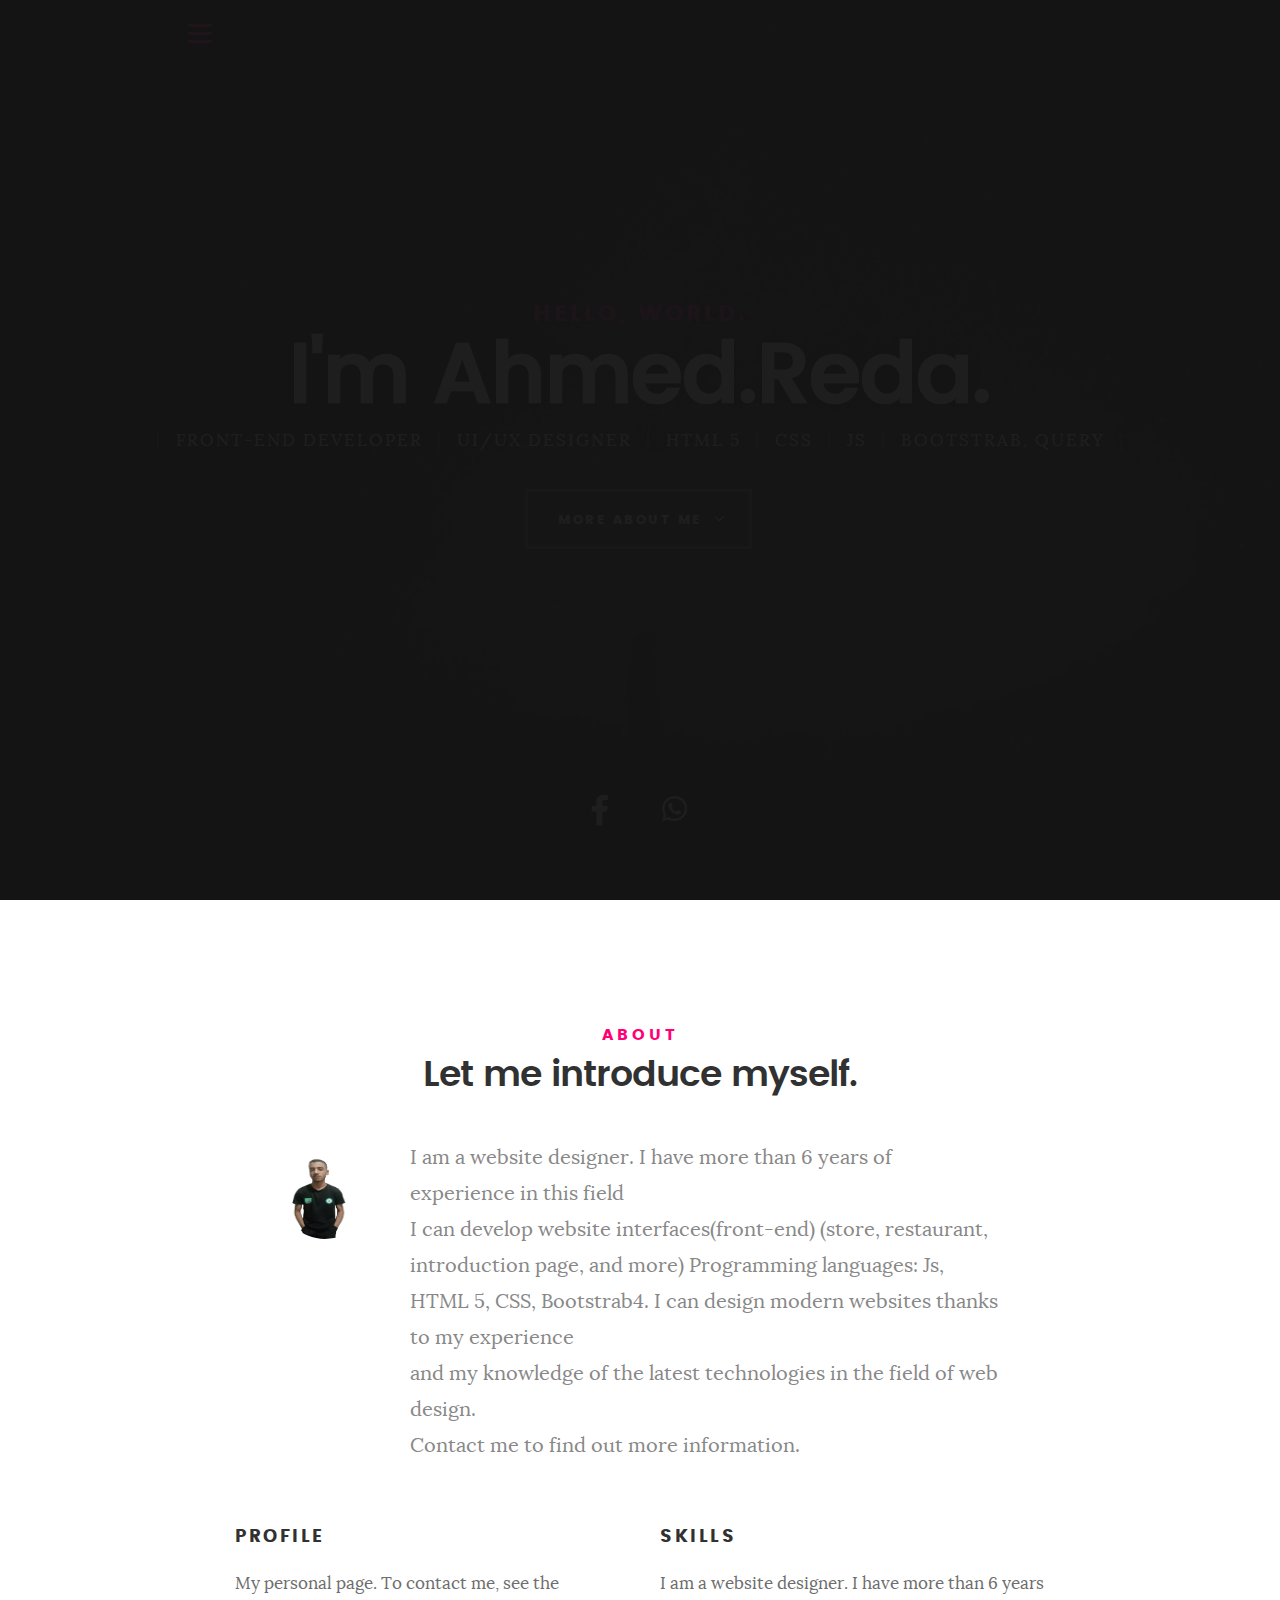
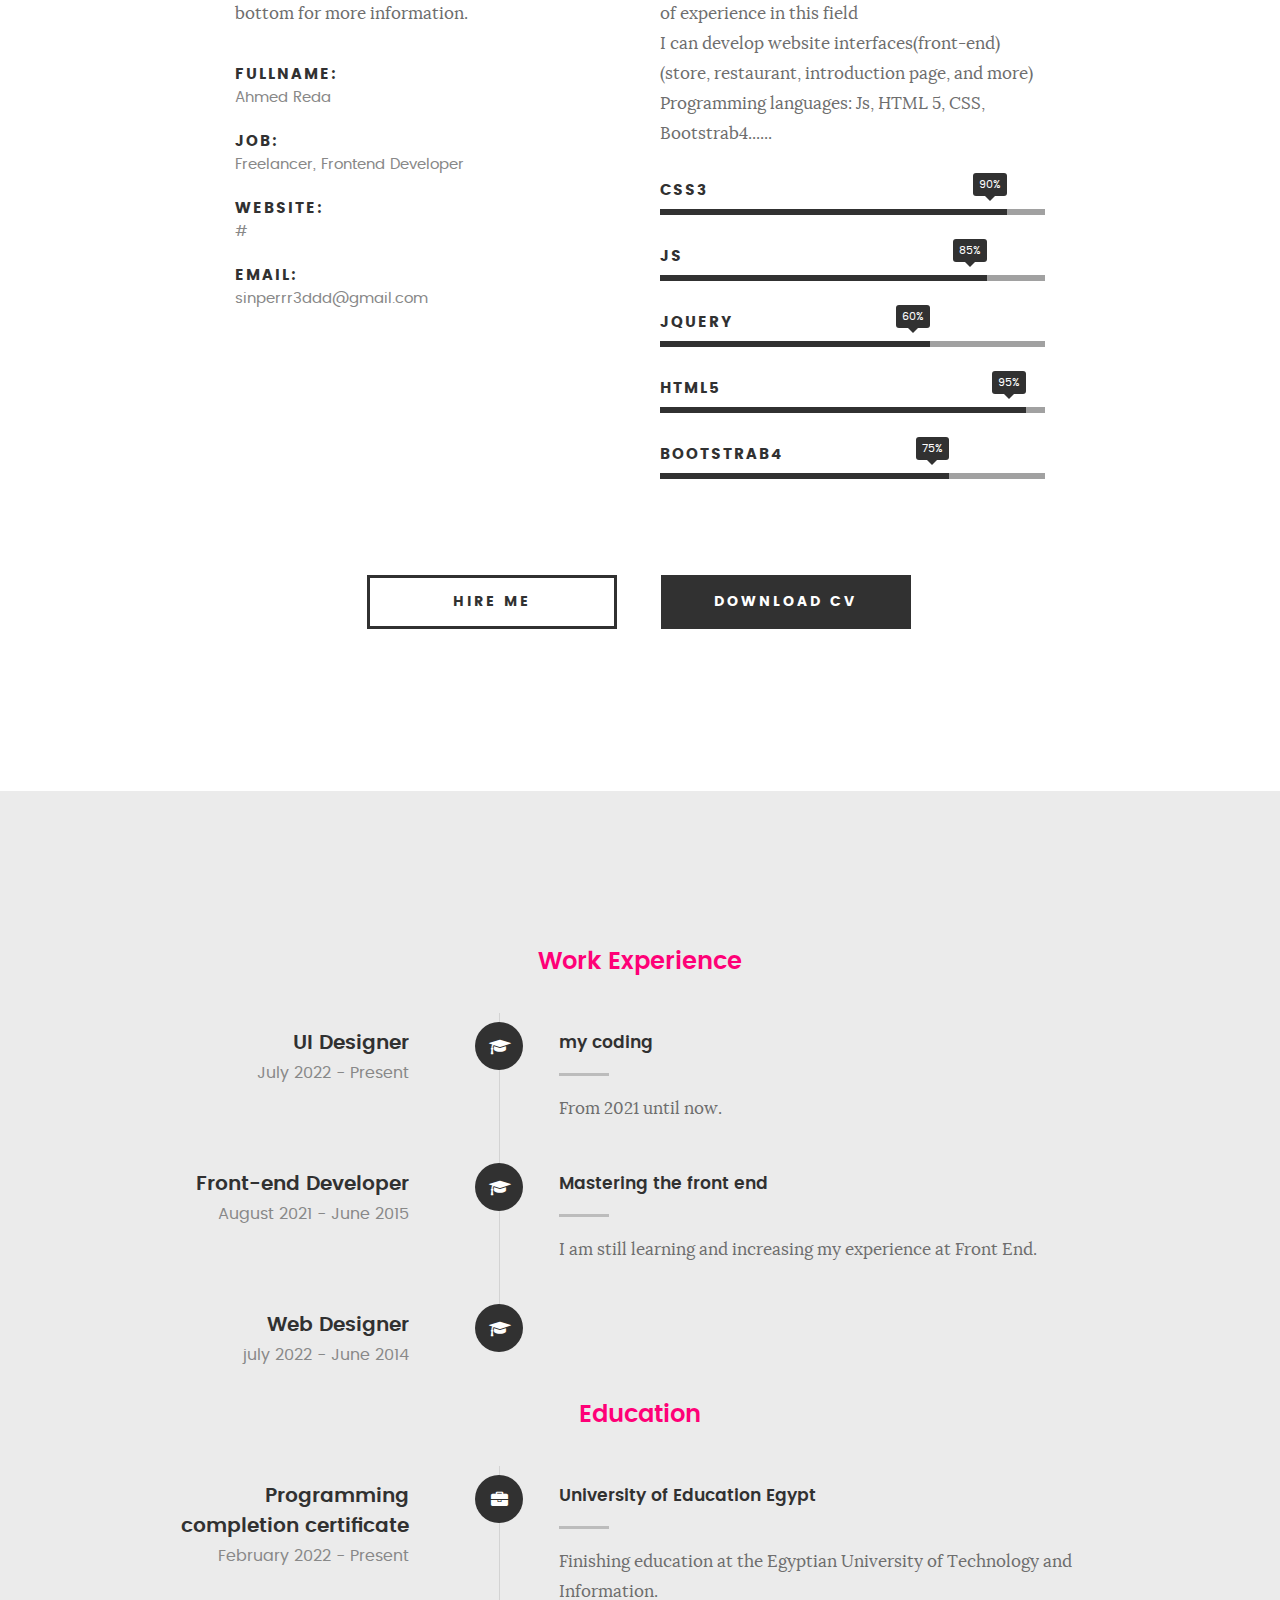
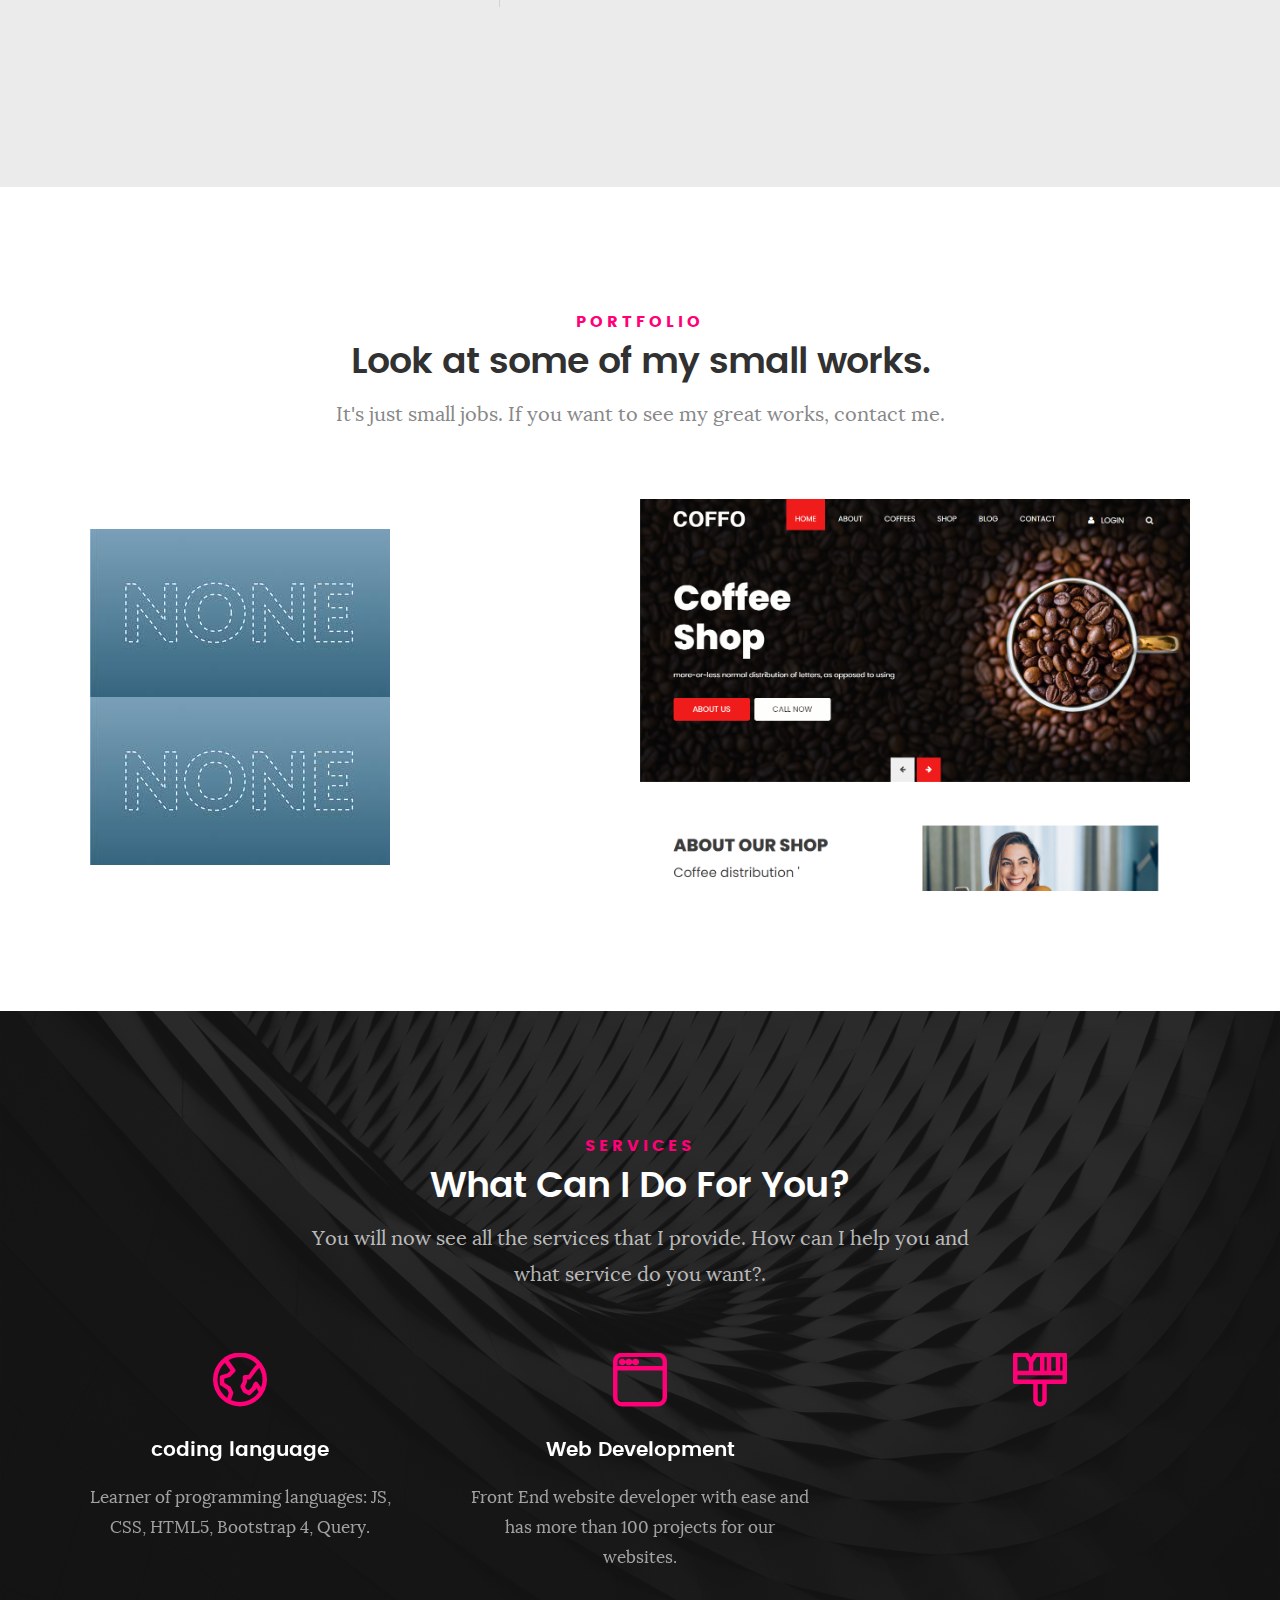
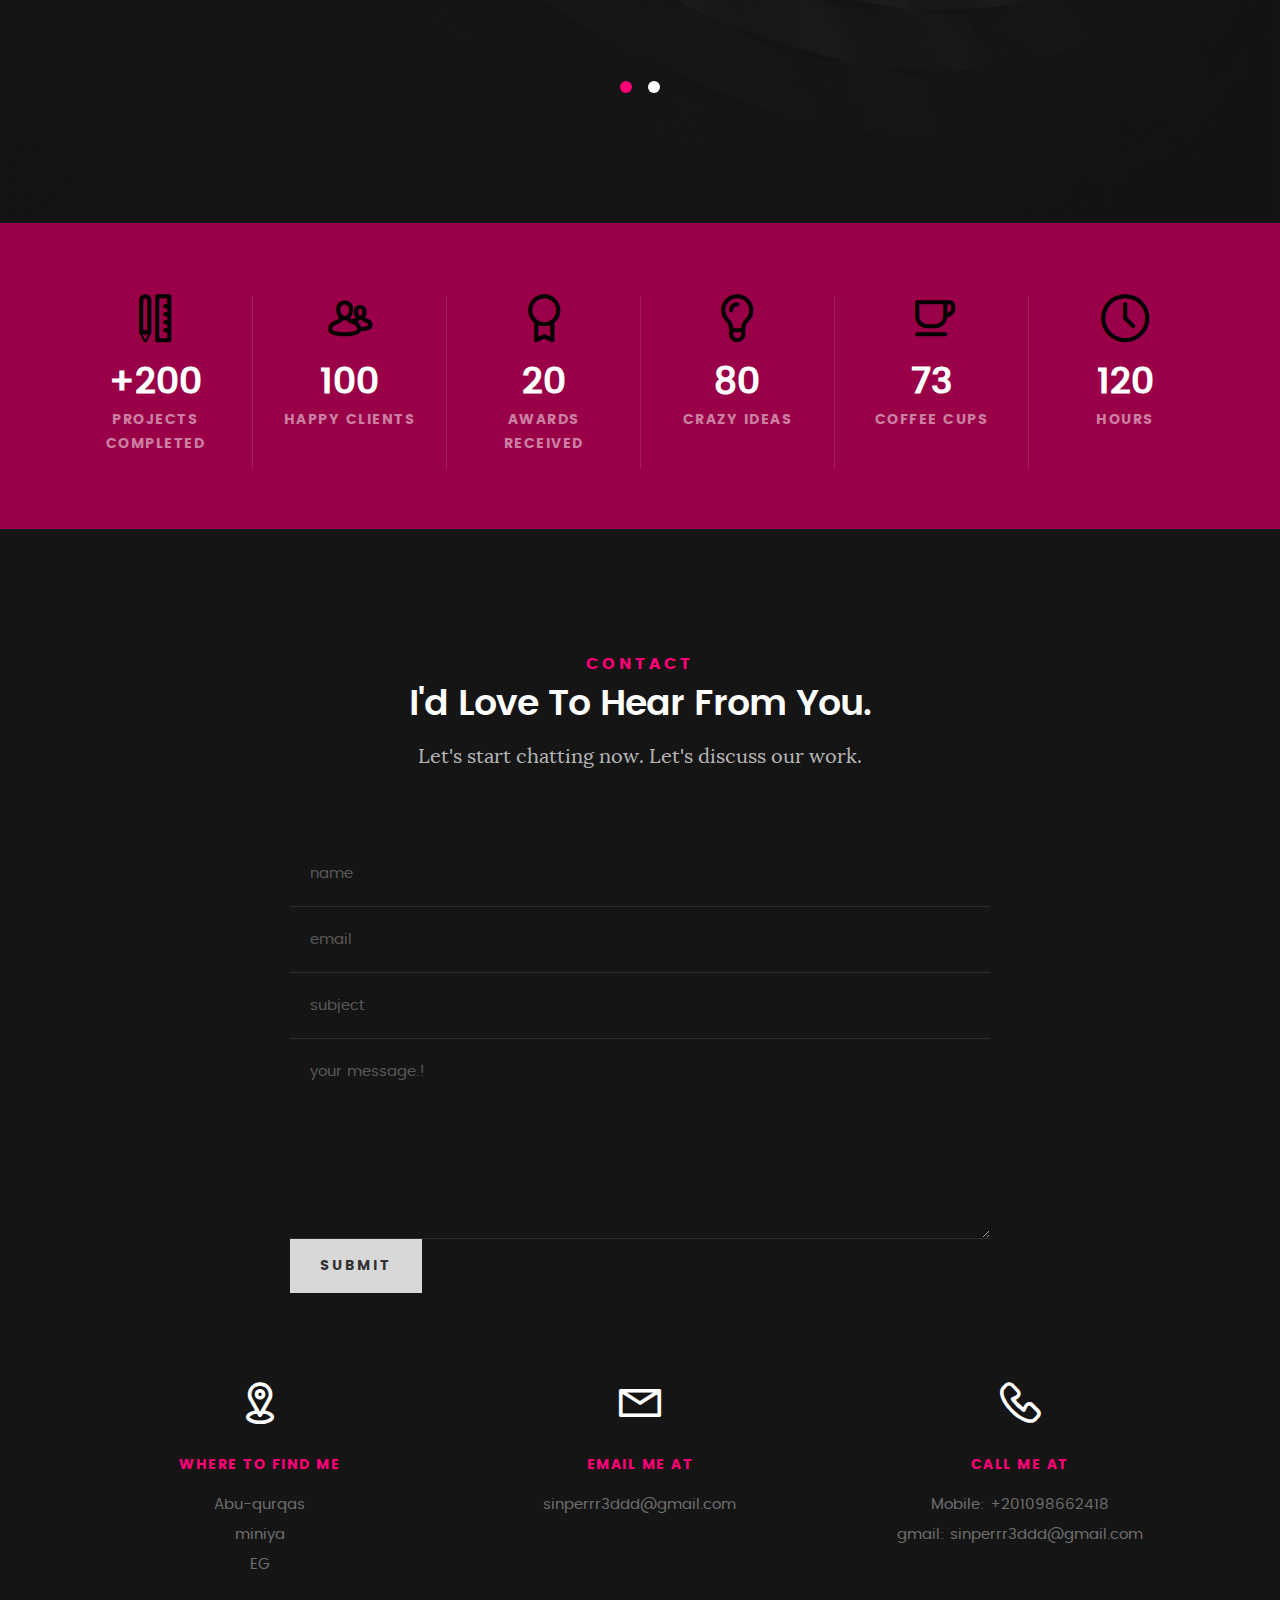
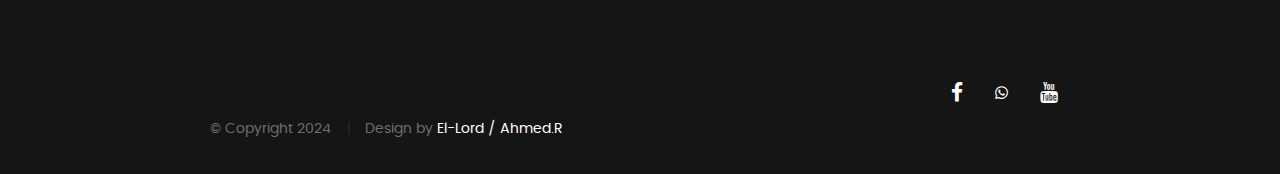
==== index.html @ ecee86e1 "Update index.html" ====
<!DOCTYPE html>
<!--[if IE 8 ]><html class="no-js oldie ie8" lang="en"> <![endif]-->
<!--[if IE 9 ]><html class="no-js oldie ie9" lang="en"> <![endif]-->
<!--[if (gte IE 9)|!(IE)]><!--><html class="no-js" lang="en"> <!--<![endif]-->
<head>

   <!--- basic page needs
   ================================================== -->
   <meta charset="utf-8">
	<title>Ahmed.R</title>
	<meta name="description" content="">  
	<meta name="author" content="">

   <!-- mobile specific metas
   ================================================== -->
	<meta name="viewport" content="width=device-width, initial-scale=1, maximum-scale=1">

 	<!-- CSS
   ================================================== -->
   <link rel="stylesheet" href="css/base.css">  
   <link rel="stylesheet" href="css/main.css">
   <link rel="stylesheet" href="css/vendor.css">  
   <link href='https://unpkg.com/boxicons@2.1.4/css/boxicons.min.css' rel='stylesheet'>
   

   <!-- script
   ================================================== -->   
	<script src="js/modernizr.js"></script>
	<script src="js/pace.min.js"></script>

   <!-- favicons
	================================================== -->
	<link rel="icon" type="image/png" href="favicon.png">

</head>

<body id="top">

	<!-- header 
   ================================================== -->
   <header>   	
   	<div class="row">

   		<div class="top-bar">
   			<a class="menu-toggle" href="#"><span>Menu</span></a>

	   		<div class="logo">
		         <a href="index.html">Menu</a>
		      </div>		      

		   	<nav id="main-nav-wrap">
					<ul class="main-navigation">
						<li class="current"><a class="smoothscroll"  href="#intro" title="">Home</a></li>
						<li><a class="smoothscroll"  href="#about" title="">About</a></li>
						<li><a class="smoothscroll"  href="#resume" title="">Resume</a></li>
						<li><a class="smoothscroll"  href="#portfolio" title="">Portfolio</a></li>
						<li><a class="smoothscroll"  href="#services" title="">Services</a></li>					
						<li><a class="smoothscroll"  href="#contact" title="">Contact</a></li>	
					</ul>
				</nav>    		
   		</div> <!-- /top-bar --> 
   		
   	</div> <!-- /row --> 		
   </header> <!-- /header -->

	<!-- intro section
   ================================================== -->
   <section id="intro">   

   	<div class="intro-overlay"></div>	

   	<div class="intro-content">
   		<div class="row">

   			<div class="col-twelve">

	   			<h5>Hello, World.</h5>
	   			<h1>I'm Ahmed.Reda.</h1>

	   			<p class="intro-position">
	   				<span>Front-end Developer</span>
	   				<span>UI/UX Designer</span>
					<span>HTML 5</span>
					<span>CSS</span>
					<span>JS</span>
					<span>Bootstrab, Query</span>
 
	   			</p>

	   			<a class="button stroke smoothscroll" href="#about" title="">More About Me</a>

	   		</div>  
   			
   		</div>   		 		
   	</div> <!-- /intro-content --> 

   	<ul class="intro-social">        
		<li><a class="fa fa-facebook" href="https://www.facebook.com/profile.php?id=61558933496823" target="_blank"></a></li>
		<li><a class='bx bxl-whatsapp' href="https://api.whatsapp.com/send?phone=201098662418" target="_blank"></a></li>
      </ul> <!-- /intro-social -->      	

   </section> <!-- /intro -->


   <!-- about section
   ================================================== -->
   <section id="about">  

   	<div class="row section-intro">
   		<div class="col-twelve">

   			<h5>About</h5>
   			<h1>Let me introduce myself.</h1>

   			<div class="intro-info">

   				<img src="hd.png" alt="Profile Picture">

   				<p class="lead">I am a website designer. I have more than 6 years of experience in this field
					<br>I can develop website interfaces(front-end) (store, restaurant, introduction page, and more)
					Programming languages: Js, HTML 5, CSS, Bootstrab4. I can design modern websites thanks to my experience
					<br>and my knowledge of the latest technologies in the field of web design.
					<br>Contact me to find out more information.</p>
   			</div>   			

   		</div>   		
   	</div> <!-- /section-intro -->

   	<div class="row about-content">

   		<div class="col-six tab-full">

   			<h3>Profile</h3>
   			<p>My personal page. To contact me, see the bottom for more information.</p>

   			<ul class="info-list">
   				<li>
   					<strong>Fullname:</strong>
   					<span>Ahmed Reda</span>
   				</li>
   				<li>
   					<strong>Job:</strong>
   					<span>Freelancer, Frontend Developer</span>
   				</li>
   				<li>
   					<strong>Website:</strong>
   					<span>#</span>
   				</li>
   				<li>
   					<strong>Email:</strong>
   					<span>sinperrr3ddd@gmail.com</span>
   				</li>

   			</ul> <!-- /info-list -->

   		</div>

   		<div class="col-six tab-full">

   			<h3>Skills</h3>
   			<p>I am a website designer. I have more than 6 years of experience in this field
                <br>I can develop website interfaces(front-end) (store, restaurant, introduction page, and more)
                Programming languages: Js, HTML 5, CSS, Bootstrab4......</p>

				<ul class="skill-bars">
				   <li>
				   	<div class="progress percent90"><span>90%</span></div>
				   	<strong>CSS3</strong>
				   </li>
				   <li>
				   	<div class="progress percent85"><span>85%</span></div>
				   	<strong>JS</strong>
				   </li>
				   <li>
				   	<div class="progress percent70"><span>60%</span></div>
				   	<strong>JQuery</strong>
				   </li>
				   <li>
				   	<div class="progress percent95"><span>95%</span></div>
				   	<strong>HTML5</strong>
				   </li>
				   <li>

				   	<div class="progress percent75"><span>75%</span></div>
				   	<strong>Bootstrab4</strong>
				   </li>
      
				</ul> <!-- /skill-bars -->		

   		</div>

   	</div>

   	<div class="row button-section">
   		<div class="col-twelve">
   			<a href="#contact" title="Hire Me" class="button stroke smoothscroll">Hire Me</a>
   			<a href="#" title="Download CV" class="button button-primary">Download CV</a>
   		</div>   		
   	</div>

   </section> <!-- /process-->    


   <!-- resume Section
   ================================================== -->
	<section id="resume" class="grey-section">

		<div class="row section-intro">
   	</div> <!-- /section-intro--> 

   	<div class="row resume-timeline">

   		<div class="col-twelve resume-header">

   			<h2>Work Experience</h2>

   		</div> <!-- /resume-header -->

   		<div class="col-twelve">

   			<div class="timeline-wrap">

   				<div class="timeline-block">

	   				<div class="timeline-ico">
	   					<i class="fa fa-graduation-cap"></i>
	   				</div>

	   				<div class="timeline-header">
	   					<h3>UI Designer</h3>
	   					<p>July 2022 - Present</p>
	   				</div>

	   				<div class="timeline-content">
	   					<h4>my coding</h4>
	   					<p>From 2021 until now.</p>
	   				</div>

	   			</div> <!-- /timeline-block -->

	   			<div class="timeline-block">

	   				<div class="timeline-ico">
	   					<i class="fa fa-graduation-cap"></i>
	   				</div>

	   				<div class="timeline-header">
	   					<h3>Front-end Developer</h3>
	   					<p>August 2021 - June 2015</p>
	   				</div>

	   				<div class="timeline-content">
	   					<h4>Mastering the front end</h4>
	   					<p>I am still learning and increasing my experience at Front End.</p>
	   				</div>

	   			</div> <!-- /timeline-block -->

	   			<div class="timeline-block">

	   				<div class="timeline-ico">
	   					<i class="fa fa-graduation-cap"></i>
	   				</div>

	   				<div class="timeline-header">
	   					<h3>Web Designer</h3>
	   					<p>july 2022 - June 2014</p>
	   				</div>
	   			</div> <!-- /timeline-block -->

   			</div> <!-- /timeline-wrap -->   			

   		</div> <!-- /col-twelve -->
   		
   	</div> <!-- /resume-timeline -->
   	
   	<div class="row resume-timeline">

   		<div class="col-twelve resume-header">

   			<h2>Education</h2>

   		</div> <!-- /resume-header -->

   		<div class="col-twelve">

   			<div class="timeline-wrap">

   				<div class="timeline-block">

	   				<div class="timeline-ico">
	   					<i class="fa fa-briefcase"></i>
	   				</div>

	   				<div class="timeline-header">
	   					<h3>Programming completion certificate</h3>
	   					<p>February 2022 - Present</p>
	   				</div>

	   				<div class="timeline-content">
	   					<h4>University of Education Egypt</h4>
	   					<p>Finishing education at the Egyptian University of Technology and Information.</p>
	   				</div>

	   			</div> <!-- /timeline-block -->

	   			</div> <!-- /timeline-block -->


   			</div> <!-- /timeline-wrap -->   			

   		</div> <!-- /col-twelve -->
   		
   	</div> <!-- /resume-timeline -->
		
	</section> <!-- /features -->


	<!-- Portfolio Section
   ================================================== -->
	<section id="portfolio">

		<div class="row section-intro">
   		<div class="col-twelve">

   			<h5>Portfolio</h5>
   			<h1>Look at some of my small works.</h1>

   			<p class="lead">It's just small jobs. If you want to see my great works, contact me.</p>

   		</div>   		
   	</div> <!-- /section-intro--> 

   	<div class="row portfolio-content">

   		<div class="col-twelve">

   			<!-- portfolio-wrapper -->
	         <div id="folio-wrapper" class="block-1-2 block-mob-full stack">

	         	<div class="bgrid folio-item">
	               <div class="item-wrap">
	               	<img src="resturant.png" alt="">
	                  <a href="#modal-01" class="overlay">	                  	           
	                     <div class="folio-item-table">
	                     	<div class="folio-item-cell">
		     					       <h3 class="folio-title">resturant (fast-food)</h3>	     					    
		     					    	 <span class="folio-types">
		     					       	  Web Development
		     					       </span>
		     					   </div>	                      	
	                     </div>                    
	                  </a>
	               </div>	               
	        		</div> <!-- /folio-item -->

	        		<div class="bgrid folio-item">
	               <div class="item-wrap">
	               	<img src="coffe.png" alt="">
	               	<a href="#modal-02" class="overlay">              		                  
	                     <div class="folio-item-table">
	                     	<div class="folio-item-cell">
	                     		<h3 class="folio-title">Coffee Shop</h3>	     					    
		     					    	<span class="folio-types">
		     					       	  ecommerce Web Design
		     					      </span>		     		
		     					   </div> 	                      	
	                     </div>                    
	                  </a>
	               </div>
	        		</div> <!-- /folio-item -->

	            <div class="bgrid folio-item">
	               <div class="item-wrap">
	               	<img src="none.jfif"alt="">
	                  <a href="#modal-03" class="overlay">             		                  
	                     <div class="folio-item-table">
	                     	<div class="folio-item-cell">
	                     		<h3 class="folio-title">none</h3>	     					    
		     					    	<span class="folio-types">
		     					       	  Web Design
		     					      </span>		     		
		     					   </div> 	                      	
	                     </div>                    
	                  </a>
	               </div>
	        		</div> <!-- /folio-item -->

	            <div class="bgrid folio-item">
	               <div class="item-wrap">
	               	<img src="none.jfif" alt="">
	                  <a href="#modal-04" class="overlay">                  	                 
	                     <div class="folio-item-table">
	                     	<div class="folio-item-cell">
	                     		<h3 class="folio-title">none</h3>	     					    
		     					    	<span class="folio-types">
		     					       	  none 
		     					      </span>		     		
		     					   </div>  	                      	
	                     </div>                    
	                  </a>
	               </div>
	        		</div> <!-- /folio-item -->     

	            <!-- modal popups - begin
	            ============================================================= -->
	            <div id="modal-01" class="popup-modal slider mfp-hide">	

				     	<div class="media">
				     		<img src="restrant.png" alt="" />
				     	</div>      	

					   <div class="description-box">
					      <h4>resturant (fast-food)</h4>		      
					      <p>fast food restaurant, I made it for a special client</p>
					      <div class="categories">restaurant Web Development</div>			               
					   </div>

			         <div class="link-box">
			            <a href="https://lorddzx.github.io/resturant/">Details</a>
					      <a href="#" class="popup-modal-dismiss">Close</a>
			         </div>		      

				   </div> <!-- /modal-01 -->

				   <div id="modal-02" class="popup-modal slider mfp-hide">	

				     	<div class="media">
				     		<img src="coffe.png" alt="" />
				     	</div>      	

					   <div class="description-box">
					      <h4>Coffee Shop</h4>		      
					      <p>coffee shop, I made it for a special client.</p>

					      <div class="categories">ecommerce Web Design</div>			               
					   </div>

			         <div class="link-box">
			            <a href="https://lorddzx.github.io/coffe/">Details</a>
					      <a href="#" class="popup-modal-dismiss">Close</a>
			         </div>		      

				   </div> <!-- /modal-02 -->

				   <div id="modal-03" class="popup-modal slider mfp-hide">	

				     	<div class="media">
				     		<img src="none.jfif" alt="" />
				     	</div>      	

					   <div class="description-box">
					      <h4>none</h4>		      
					      <p>Proin gravida nibh vel velit auctor aliquet. Aenean sollicitudin, lorem quis bibendum auctor, nisi elit consequat ipsum, nec sagittis sem nibh id elit.</p>

					      <div class="categories">Web Design</div>			               
					   </div>

			         <div class="link-box">
			            <a href="#">Details</a>
					      <a href="#" class="popup-modal-dismiss">Close</a>
			         </div>		      

				   </div> <!-- /modal-03 -->

				   <div id="modal-04" class="popup-modal slider mfp-hide">	

				     	<div class="media">
				     		<img src="none.jfif" alt="" />
				     	</div>      	

					   <div class="description-box">
					      <h4>none</h4>		      
					      <p>Proin gravida nibh vel velit auctor aliquet. Aenean sollicitudin, lorem quis bibendum auctor, nisi elit consequat ipsum, nec sagittis sem nibh id elit.</p>

					      <div class="categories">Branding</div>			               
					   </div>

			         <div class="link-box">
			            <a href="#">Details</a>
					      <a href="#" class="popup-modal-dismiss">Close</a>
			         </div>		      

				   </div> <!-- /modal-04 -->



				   <!-- modal popups - end
	            ============================================================= -->

	         </div> <!-- /portfolio-wrapper --> 

   		</div>  <!-- /twelve -->   

   	</div> <!-- /portfolio-content --> 
		
	</section> <!-- /portfolio --> 


	
	<!-- services Section
   ================================================== -->
	<section id="services">

		<div class="overlay"></div>

		<div class="row section-intro">
   		<div class="col-twelve">

   			<h5>Services</h5>
   			<h1>What Can I Do For You?</h1>

   			<p class="lead">You will now see all the services that I provide. How can I help you and what service do you want?.</p>

   		</div>   		
   	</div> <!-- /section-intro -->

   	<div class="row services-content">

   		<div id="owl-slider" class="owl-carousel services-list">

	      	<div class="service">	

	      		<span class="icon"><i class="icon-earth"></i></span>            

	            <div class="service-content">	

	            	 <h3>coding language</h3>

		            <p class="desc">Learner of programming languages: JS, CSS, HTML5, Bootstrap 4, Query.
	         		</p>
	         		
	         	</div> 	         	 

				</div> <!-- /service -->

				<div class="service">	

					<span class="icon"><i class="icon-window"></i></span>                          

	            <div class="service-content">	

	            	<h3>Web Development</h3>  

		            <p class="desc">Front End website developer with ease and has more than 100 projects for our websites.
	         		</p>

	            </div>	                          

			   </div> <!-- /service -->

			   <div class="service">

			   	<span class="icon"><i class="icon-paint-brush"></i></span>		            


			   </div> <!-- /service -->

				<div class="service">

					<span class="icon"><i class="icon-toggles"></i></span>	              

	            <div class="service-content">

	            	<h3>UI/UX Design</h3>

		            <p class="desc">I work on websites and develop the UI/UX for the user to have a better experience<br>
						<br>when browsing the site and to see attractive graphics.
	         		</p> 
	         		
	            </div>                

				</div> <!-- /service -->

			   <div class="service">

			   	<span class="icon"><i class="icon-image"></i></span>	            

	            <div class="service-content">

	            	<h3>Graphics Design</h3>

		            <p class="desc">No't allowed now.
	        			</p> 

	            </div>	               

			   </div> <!-- /service -->

			   <div class="service">

			   	<span class="icon"><i class="icon-chat"></i></span>	   	           


			   </div> <!-- /service -->

	      </div> <!-- /services-list -->
   		
   	</div> <!-- /services-content -->
		
	</section> <!-- /services -->	


	<!-- stats Section
   ================================================== -->
	<section id="stats" class="count-up">

		<div class="row">
			<div class="col-twelve">

				<div class="block-1-6 block-s-1-3 block-tab-1-2 block-mob-full stats-list">

					<div class="bgrid stat">

						<div class="icon-part">
							<i class="icon-pencil-ruler"></i>
						</div>

						<h3 class="stat-count">
							+200
						</h3>

						<h5 class="stat-title">
							Projects Completed
						</h5>

					</div> <!-- /stat -->					

					<div class="bgrid stat">

						<div class="icon-part">
							<i class="icon-users"></i>
						</div>

						<h3 class="stat-count">
							100
						</h3>

						<h5 class="stat-title">
							Happy Clients
						</h5>

					</div> <!-- /stat -->

					<div class="bgrid stat">

						<div class="icon-part">
							<i class="icon-badge"></i>
						</div>

						<h3 class="stat-count">
							20
						</h3>

						<h5 class="stat-title">
							Awards Received
						</h5>

					</div> <!-- /stat -->									

					<div class="bgrid stat">

						<div class="icon-part">
							<i class="icon-light-bulb"></i>
						</div>

						<h3 class="stat-count">
							80
						</h3>

						<h5 class="stat-title">
							Crazy Ideas
						</h5>

					</div> <!-- /stat -->

					<div class="bgrid stat">

						<div class="icon-part">
							<i class="icon-cup"></i>
						</div>

						<h3 class="stat-count">
							73
						</h3>

						<h5 class="stat-title">
							Coffee Cups
						</h5>

					</div> <!-- /stat -->

					<div class="bgrid stat">

						<div class="icon-part">
							<i class="icon-clock"></i>
						</div>

						<h3 class="stat-count">
							120
						</h3>

						<h5 class="stat-title">
							Hours
						</h5>

					</div> <!-- /stat -->

				</div> <!-- /stats-list -->

			</div> <!-- /twelve -->
		</div> <!-- /row -->

	</section> <!-- /stats -->

	
   <!-- contact
   ================================================== -->
	<section id="contact">

		<div class="row section-intro">
   		<div class="col-twelve">

   			<h5>Contact</h5>
   			<h1>I'd Love To Hear From You.</h1>

   			<p class="lead">Let's start chatting now. Let's discuss our work.</p>

   		</div> 
   	</div> <!-- /section-intro -->

   	<div class="row contact-form">

   		<div class="col-twelve">

            <!-- form -->
            <!-- form -->
			<form action="https://formsubmit.co/sinperrr3ddd@gmail.com" method="POST">
				<input type="text" name="name" required placeholder="name">
				<input type="email" name="email" required placeholder="email">
				<input type="text" name="subject" required placeholder="subject">
                <textarea name="message" placeholder="your message.!"></textarea>
				<input type="hidden" name="_template" value="table">
				<input type="hidden" name="_captcha" value="true">
				<input type="hidden" name="_next" value="https://lorddzx.github.io/protofilo/Thanks.html">
				<button type="submit">submit</button>
		   </form>
		   
		   
            <!-- contact-warning -->
            <div id="message-warning">            	
            </div>            
            <!-- contact-success -->
      		<div id="message-success">
               <i class="fa fa-check"></i>Your message was sent, thank you!<br>
      		</div>

         </div> <!-- /col-twelve -->
   		
   	</div> <!-- /contact-form -->

   	<div class="row contact-info">

   		<div class="col-four tab-full">

   			<div class="icon">
   				<i class="icon-pin"></i>
   			</div>

   			<h5>Where to find me</h5>

   			<p>
            Abu-qurqas<br>
            miniya<br>
            EG
            </p>

   		</div>

   		<div class="col-four tab-full collapse">

   			<div class="icon">
   				<i class="icon-mail"></i>
   			</div>

   			<h5>Email Me At</h5>

   			<p>sinperrr3ddd@gmail.com			     
			   </p>

   		</div>

   		<div class="col-four tab-full">

   			<div class="icon">
   				<i class="icon-phone"></i>
   			</div>

   			<h5>Call Me At</h5>

   			<p>
			   	Mobile: +201098662418<br>
			     	gmail: sinperrr3ddd@gmail.com
			   </p>

   		</div>
   		
   	</div> <!-- /contact-info -->
		
	</section> <!-- /contact -->


   <!-- footer
   ================================================== -->

   <footer>
     	<div class="row">

     		<div class="col-six tab-full pull-right social">

     			<ul class="footer-social">        
			      <li><a href="https://www.facebook.com/profile.php?id=61558933496823"><i class="fa fa-facebook"></i></a></li>
			      <li><a href="https://api.whatsapp.com/send?phone=201098662418"><i class='bx bxl-whatsapp'></i></a></li>
			      <li><a href="www.youtube.com/c/LordDZX"><i class="fa fa-youtube"></i></a></li>
			   </ul> 
	      		
	      </div>

      	<div class="col-eight tab-full">
	      	<div class="copyright">
		        	<span>© Copyright 2024 </span> 
		        	<span>Design by <a href="#">El-Lord / Ahmed.R</a></span> 
		         </div>		                  
	      	</div>

	      	<div id="go-top">
		         <a class="smoothscroll" title="Back to Top" href="#top"><i class="fa fa-long-arrow-up"></i></a>
		      </div>

      	</div> <!-- /row -->     	
   </footer>  

   <div id="preloader"> 
    	<div id="loader"></div>
   </div> 

   <!-- Java Script
   ================================================== --> 
   <script src="js/jquery-2.1.3.min.js"></script>
   <script src="js/plugins.js"></script>
   <script src="js/main.js"></script>

</body>

</html>
---- css/base.css ----
/**
 * =================================================================== 
 *
 *  Kards v1.0 Base Stylesheet
 *  url: styleshout.com
 *  03-01-2016
 *  ------------------------------------------------------------------
 *  TOC:
 *  01. reset
 *  02. basic/base setup styles
 *  03. grid
 *  04. MISC
 *
 * =================================================================== 
 */

/** 
 * ===================================================================
 * 01. reset - normalize.css v3.0.2 | MIT License | git.io/normalize
 *
 * ------------------------------------------------------------------- 
 */
html {
	font-family: sans-serif;
	-ms-text-size-adjust: 100%;
	-webkit-text-size-adjust: 100%;
}

body {
	margin: 0;
}

article,
aside,
details,
figcaption,
figure,
footer,
header,
hgroup,
main,
menu,
nav,
section,
summary {
	display: block;
}

audio,
canvas,
progress,
video {
	display: inline-block;
	vertical-align: baseline;
}

audio:not([controls]) {
	display: none;
	height: 0;
}

[hidden],
template {
	display: none;
}

a {
	background: transparent;
}

a:active,
a:hover {
	outline: 0;
}

abbr[title] {
	border-bottom: 1px dotted;
}

b,
strong {
	font-weight: bold;
}

dfn {
	font-style: italic;
}

h1 {
	font-size: 2em;
	margin: 0.67em 0;
}

mark {
	background: #ff0;
	color: #000;
}

small {
	font-size: 80%;
}

sub,
sup {
	font-size: 75%;
	line-height: 0;
	position: relative;
	vertical-align: baseline;
}

sup {
	top: -0.5em;
}

sub {
	bottom: -0.25em;
}

img {
	border: 0;
}

svg:not(:root) {
	overflow: hidden;
}

figure {
	margin: 1em 40px;
}

hr {
	-moz-box-sizing: content-box;
	box-sizing: content-box;
	height: 0;
}

pre {
	overflow: auto;
}

code,
kbd,
pre,
samp {
	font-family: monospace, monospace;
	font-size: 1em;
}

button,
input,
optgroup,
select,
textarea {
	color: inherit;
	font: inherit;
	margin: 0;
}

button {
	overflow: visible;
}

button,
select {
	text-transform: none;
}

button,
html input[type="button"],
input[type="reset"],
input[type="submit"] {
	-webkit-appearance: button;
	cursor: pointer;
}

button[disabled],
html input[disabled] {
	cursor: default;
}

button::-moz-focus-inner,
input::-moz-focus-inner {
	border: 0;
	padding: 0;
}

input {
	line-height: normal;
}

input[type="checkbox"],
input[type="radio"] {
	box-sizing: border-box;
	padding: 0;
}

input[type="number"]::-webkit-inner-spin-button,
input[type="number"]::-webkit-outer-spin-button {
	height: auto;
}

input[type="search"] {
	-webkit-appearance: textfield;
	-moz-box-sizing: content-box;
	-webkit-box-sizing: content-box;
	box-sizing: content-box;
}

input[type="search"]::-webkit-search-cancel-button,
input[type="search"]::-webkit-search-decoration {
	-webkit-appearance: none;
}

fieldset {
	border: 1px solid #c0c0c0;
	margin: 0 2px;
	padding: 0.35em 0.625em 0.75em;
}

legend {
	border: 0;
	padding: 0;
}

textarea {
	overflow: auto;
}

optgroup {
	font-weight: bold;
}

table {
	border-collapse: collapse;
	border-spacing: 0;
}

td,
th {
	padding: 0;
}

/** 
 * ===================================================================
 * 02. basic/base setup styles - (_basic.scss)
 *
 * ------------------------------------------------------------------- 
 */
html {
	font-size: 62.5%;
	box-sizing: border-box;
}

*,
*::before,
*::after {
	box-sizing: inherit;
}

body {
	font-weight: normal;
	line-height: 1;
	text-rendering: optimizeLegibility;
	word-wrap: break-word;
	-webkit-overflow-scrolling: touch;
	-webkit-text-size-adjust: none;
}

body,
input,
button {
	-moz-osx-font-smoothing: grayscale;
	-webkit-font-smoothing: antialiased;
}

/**
 * Media - (_basic.scss)
 * ------------------------------------------------------------------- 
 */
img,
video {
	max-width: 100%;
	height: auto;
}

/**
 * Typography resets - (_basic.scss)
 * ------------------------------------------------------------------- 
 */
div,
dl,
dt,
dd,
ul,
ol,
li,
h1,
h2,
h3,
h4,
h5,
h6,
pre,
form,
p,
blockquote,
th,
td {
	margin: 0;
	padding: 0;
}

h1,
h2,
h3,
h4,
h5,
h6 {
	-webkit-font-variant-ligatures: common-ligatures;
	-moz-font-variant-ligatures: common-ligatures;
	font-variant-ligatures: common-ligatures;
	text-rendering: optimizeLegibility;
}

em,
i {
	font-style: italic;
	line-height: inherit;
}

strong,
b {
	font-weight: bold;
	line-height: inherit;
}

small {
	font-size: 60%;
	line-height: inherit;
}

ol,
ul {
	list-style: none;
}

li {
	display: block;
}

/**
 * links - (_basic.scss)
 * ------------------------------------------------------------------- 
 */
a {
	text-decoration: none;
	line-height: inherit;
}

a img {
	border: none;
}

/**
 * inputs - (_basic.scss)
 * ------------------------------------------------------------------- 
 */
fieldset {
	margin: 0;
	padding: 0;
}

input[type="email"],
input[type="number"],
input[type="search"],
input[type="text"],
input[type="tel"],
input[type="url"],
input[type="password"],
textarea {
	-webkit-appearance: none;
	-moz-appearance: none;
	-ms-appearance: none;
	-o-appearance: none;
	appearance: none;
}

/** 
 * ===================================================================
 * 03. grid - (_grid.scss)
 *
 * ------------------------------------------------------------------- 
 */
.row {
	width: 94%;
	max-width: 1140px;
	margin: 0 auto;
}

.row:before,
.row:after {
	content: "";
	display: table;
}

.row:after {
	clear: both;
}

.row .row {
	width: auto;
	max-width: none;
	margin-left: -20px;
	margin-right: -20px;
}

[class*="col-"],
.bgrid {
	float: left;
}

[class*="col-"] + [class*="col-"].end {
	float: right;
}

[class*="col-"] {
	padding: 0 20px;
}

.col-one {
	width: 8.33333%;
}

.col-two,
.col-1-6 {
	width: 16.66667%;
}

.col-three,
.col-1-4 {
	width: 25%;
}

.col-four,
.col-1-3 {
	width: 33.33333%;
}

.col-five {
	width: 41.66667%;
}

.col-six,
.col-1-2 {
	width: 50%;
}

.col-seven {
	width: 58.33333%;
}

.col-eight,
.col-2-3 {
	width: 66.66667%;
}

.col-nine,
.col-3-4 {
	width: 75%;
}

.col-ten,
.col-5-6 {
	width: 83.33333%;
}

.col-eleven {
	width: 91.66667%;
}

.col-twelve,
.col-full {
	width: 100%;
}

/**
 * small screens - (_grid.scss)
 * --------------------------------------------------------------- 
 */
@media screen and (max-width:1024px) {
	.row .row {
		margin-left: -18px;
		margin-right: -18px;
	}

	[class*="col-"] {
		padding: 0 18px;
	}

}

/**
 * tablets - (_grid.scss)
 * --------------------------------------------------------------- 
 */
@media screen and (max-width:768px) {
	.row {
		width: auto;
		padding-left: 30px;
		padding-right: 30px;
	}

	.row .row {
		padding-left: 0;
		padding-right: 0;
		margin-left: -15px;
		margin-right: -15px;
	}

	[class*="col-"] {
		padding: 0 15px;
	}

	.tab-1-4 {
		width: 25%;
	}

	.tab-1-3 {
		width: 33.33333%;
	}

	.tab-1-2 {
		width: 50%;
	}

	.tab-2-3 {
		width: 66.66667%;
	}

	.tab-3-4 {
		width: 75%;
	}

	.tab-full {
		width: 100%;
	}

}

/**
 * large mobile devices - (_grid.scss)
 * --------------------------------------------------------------- 
 */
@media screen and (max-width:600px) {
	.row {
		padding-left: 25px;
		padding-right: 25px;
	}

	.row .row {
		margin-left: -10px;
		margin-right: -10px;
	}

	[class*="col-"] {
		padding: 0 10px;
	}

	.mob-1-4 {
		width: 25%;
	}

	.mob-1-2 {
		width: 50%;
	}

	.mob-3-4 {
		width: 75%;
	}

	.mob-full {
		width: 100%;
	}

}

/**
 * small mobile devices - (_grid.scss)
 * --------------------------------------------------------------- 
 */
@media screen and (max-width:400px) {
	.row .row {
		padding-left: 0;
		padding-right: 0;
		margin-left: 0;
		margin-right: 0;
	}

	[class*="col-"] {
		width: 100% !important;
		float: none !important;
		clear: both !important;
		margin-left: 0;
		margin-right: 0;
		padding: 0;
	}

	[class*="col-"] + [class*="col-"].end {
		float: none;
	}

}

/** 
 * ===================================================================
 * block grids - (_grid.scss)
 *
 * ------------------------------------------------------------------- 
 */
[class*="block-"]:before,
[class*="block-"]:after {
	content: "";
	display: table;
}

[class*="block-"]:after {
	clear: both;
}

.block-1-6 .bgrid {
	width: 16.66667%;
}

.block-1-4 .bgrid {
	width: 25%;
}

.block-1-3 .bgrid {
	width: 33.33333%;
}

.block-1-2 .bgrid {
	width: 50%;
}

/**
 * Clearing for block grid columns. Allow columns with 
 * different heights to align properly.
 */
.block-1-6 .bgrid:nth-child(6n+1),
.block-1-4 .bgrid:nth-child(4n+1),
.block-1-3 .bgrid:nth-child(3n+1),
.block-1-2 .bgrid:nth-child(2n+1) {
	clear: both;
}

/**
 * small screens - (_grid.scss)
 * --------------------------------------------------------------- 
 */
@media screen and (max-width:1024px) {
	.block-s-1-6 .bgrid {
		width: 16.66667%;
	}

	.block-s-1-4 .bgrid {
		width: 25%;
	}

	.block-s-1-3 .bgrid {
		width: 33.33333%;
	}

	.block-s-1-2 .bgrid {
		width: 50%;
	}

	.block-s-full .bgrid {
		width: 100%;
		clear: both;
	}

	[class*="block-s-"] .bgrid:nth-child(n) {
		clear: none;
	}

	.block-s-1-6 .bgrid:nth-child(6n+1),
	.block-s-1-4 .bgrid:nth-child(4n+1),
	.block-s-1-3 .bgrid:nth-child(3n+1),
	.block-s-1-2 .bgrid:nth-child(2n+1) {
		clear: both;
	}

}

/**
 * tablets - (_grid.scss)
 * --------------------------------------------------------------- 
 */
@media screen and (max-width:768px) {
	.block-tab-1-6 .bgrid {
		width: 16.66667%;
	}

	.block-tab-1-4 .bgrid {
		width: 25%;
	}

	.block-tab-1-3 .bgrid {
		width: 33.33333%;
	}

	.block-tab-1-2 .bgrid {
		width: 50%;
	}

	.block-tab-full .bgrid {
		width: 100%;
		clear: both;
	}

	[class*="block-tab-"] .bgrid:nth-child(n) {
		clear: none;
	}

	.block-tab-1-6 .bgrid:nth-child(6n+1),
	.block-tab-1-4 .bgrid:nth-child(4n+1),
	.block-tab-1-3 .bgrid:nth-child(3n+1),
	.block-tab-1-2 .bgrid:nth-child(2n+1) {
		clear: both;
	}

}

/**
 * large mobile devices - (_grid.scss)
 * --------------------------------------------------------------- 
 */
@media screen and (max-width:600px) {
	.block-mob-1-6 .bgrid {
		width: 16.66667%;
	}

	.block-mob-1-4 .bgrid {
		width: 25%;
	}

	.block-mob-1-3 .bgrid {
		width: 33.33333%;
	}

	.block-mob-1-2 .bgrid {
		width: 50%;
	}

	.block-mob-full .bgrid {
		width: 100%;
		clear: both;
	}

	[class*="block-mob-"] .bgrid:nth-child(n) {
		clear: none;
	}

	.block-mob-1-6 .bgrid:nth-child(6n+1),
	.block-mob-1-4 .bgrid:nth-child(4n+1),
	.block-mob-1-3 .bgrid:nth-child(3n+1),
	.block-mob-1-2 .bgrid:nth-child(2n+1) {
		clear: both;
	}

}

/**
 * stack on small mobile devices - (_grid.scss)
 * --------------------------------------------------------------- 
 */
@media screen and (max-width:400px) {
	.stack .bgrid {
		width: 100% !important;
		float: none !important;
		clear: both !important;
		margin-left: 0;
		margin-right: 0;
	}

}

/** 
 * ===================================================================
 * 04. MISC  - (_grid.scss)
 *
 * ------------------------------------------------------------------- 
 */

/**
 * Clearing - (http://nicolasgallagher.com/micro-clearfix-hack/
 */
.group:before,
.group:after {
	content: "";
	display: table;
}

.group:after {
	clear: both;
}

/**
 * Misc Helper Styles 
 */
.hide {
	display: none;
}

.invisible {
	visibility: hidden;
}

.antialiased {
	-webkit-font-smoothing: antialiased;
	-moz-osx-font-smoothing: grayscale;
}

.remove-bottom {
	margin-bottom: 0;
}

.half-bottom {
	margin-bottom: 1.5rem !important;
}

.add-bottom {
	margin-bottom: 3rem !important;
}

.no-border {
	border: none;
}

.full-width {
	width: 100%;
}

.text-center {
	text-align: center;
}

.text-left {
	text-align: left;
}

.text-right {
	text-align: right;
}

.pull-left {
	float: left;
}

.pull-right {
	float: right;
}

.align-center {
	margin-left: auto;
	margin-right: auto;
	text-align: center;
}

/*# sourceMappingURL=base.css.map */
---- css/main.css ----
/**
 * =================================================================== 
 *
 *  Kards v1.0 Main Stylesheet
 *  url: styleshout.com
 *  03-01-2016
 *  ------------------------------------------------------------------
 *  TOC:
 *  01. webfonts and iconfonts
 *  02. base style overrides
 *  03. typography & general theme styles
 *  04. preloader
 *  05. forms
 *  06. buttons 
 *  07. other components
 *  08. common styles
 *  09. header styles
 *  10. intro
 *  11. about
 *  12. resume
 *  13. portfolio
 *  14. call-to-action section
 *  15. services
 *  16. stats
 *  17. contact
 *  18. footer
 *
 * =================================================================== 
 */


/** 
 * ===================================================================
 * 01. webfonts and iconfonts - (_document-setup.scss)
 *
 * ------------------------------------------------------------------- 
 */
@import url("fonts.css");
@import url("font-awesome/css/font-awesome.min.css");
@import url("micons/micons.css");


/** 
 * ===================================================================
 * 02. base style overrides - (_document-setup.scss)
 *
 * ------------------------------------------------------------------- 
 */
html {
	font-size: 10px;
}

@media only screen and (max-width:1024px) {
	html {
		font-size: 9.411764705882353px;
	}
}
@media only screen and (max-width:768px) {
	html {
		font-size: 10px;
	}
}
@media only screen and (max-width:400px) {
	html {
		font-size: 9.411764705882353px;
	}
}

html, body {
	height: 100%;
}
body {
	background: #151515;
	font-family: "lora-regular", serif;
	font-size: 1.7rem;
	line-height: 3rem;
	color: #6e6e6e;
}

/**
 * links - (_document-setup.scss)
 * -------------------------------------------------------------------
 */
a, a:visited {
	color: #000000;
	-moz-transition: all 0.3s ease-in-out;
	-o-transition: all 0.3s ease-in-out;
	-webkit-transition: all 0.3s ease-in-out;
	-ms-transition: all 0.3s ease-in-out;
	transition: all 0.3s ease-in-out;
}
a:hover, a:focus, a:active {
	color: #FF0077;
	outline: 0;
}

/** 
 * ===================================================================
 * 03. typography & general theme styles - (_document-setup.scss)
 *
 * ------------------------------------------------------------------- 
 */
h1, h2, h3, h4, h5, h6, .h01, .h02, .h03, .h04, .h05, .h06 {
	font-family: "poppins-semibold", sans-serif;
	color: #313131;
	font-style: normal;
	text-rendering: optimizeLegibility;
	margin-bottom: 2.1rem;
}
h3, .h03, h4, .h04 {
	margin-bottom: 1.8rem;
}
h5, .h05, h6, .h06 {
	font-family: "poppins-bold";
	margin-bottom: 1.2rem;
}
h1, .h01 {
	font-size: 3.1rem;
	line-height: 1.355;
	letter-spacing: -.1rem;
}
@media only screen and (max-width:600px) {
	h1, .h01 {
		font-size: 2.6rem;
		letter-spacing: -.07rem;
	}
}
h2, .h02 {
	font-size: 2.4rem;
	line-height: 1.25;
}
h3, .h03 {
	font-size: 2rem;
	line-height: 1.5;
}
h4, .h04 {
	font-size: 1.7rem;
	line-height: 1.765;
}
h5, .h05 {
	font-size: 1.4rem;
	line-height: 1.714;
	text-transform: uppercase;
	letter-spacing: .15rem;
}
h6, .h06 {
	font-size: 1.3rem;
	line-height: 1.846;
	text-transform: uppercase;
	letter-spacing: .15rem;
}
p img {
	margin: 0;
}
p.lead {
	font-family: "lora-regular", serif;
	font-size: 2rem;
	line-height: 1.8;
	color: #888888;
}
@media only screen and (max-width:768px) {
	p.lead {
		font-size: 1.7rem;
	}
}
em, i, strong, b {
	font-size: 1.7rem;
	line-height: 3rem;
	font-style: normal;
	font-weight: normal;
}
em, i {
	font-family: "lora-italic", serif;
}
strong, b {
	font-family: "lora-bold", serif;
}
small {
	font-size: 1.2rem;
	line-height: inherit;
}
blockquote {
	margin: 3rem 0;
	padding-left: 4rem;
	position: relative;
}
blockquote:before {
	content: "\201C";
	font-size: 8rem;
	line-height: 0px;
	margin: 0;
	color: #313131;
	font-family: arial, sans-serif;
	position: absolute;
	top: 3rem;
	left: 0;
}
blockquote p {
	font-family: georgia, serif;
	font-style: italic;
	padding: 0;
	font-size: 1.9rem;
	line-height: 1.737;
}
blockquote cite {
	display: block;
	font-size: 1.3rem;
	font-style: normal;
	line-height: 1.616;
}
blockquote cite:before {
	content: "\2014 \0020";
}
blockquote cite a, blockquote cite a:visited {
	color: #888888;
	border: none;
}
abbr {
	font-family: "poppins-bold", serif;
	font-variant: small-caps;
	text-transform: lowercase;
	letter-spacing: .05rem;
	color: #888888;
}
var, kbd, samp, code, pre {
	font-family: Consolas, "Andale Mono", Courier, "Courier New", monospace;
}
pre {
	padding: 2.4rem 3rem 3rem;
	background: #F1F1F1;
}
code {
	font-size: 1.4rem;
	margin: 0 .2rem;
	padding: .3rem .6rem;
	white-space: nowrap;
	background: #F1F1F1;
	border: 1px solid #E1E1E1;
	border-radius: 3px;
}
pre > code {
	display: block;
	white-space: pre;
	line-height: 2;
	padding: 0;
	margin: 0;
}
pre.prettyprint > code {
	border: none;
}
del {
	text-decoration: line-through;
}
abbr[title], dfn[title] {
	border-bottom: 1px dotted;
	cursor: help;
}
mark {
	background: #FFF49B;
	color: #000;
}
hr {
	border: solid #d2d2d2;
	border-width: 1px 0 0;
	clear: both;
	margin: 2.4rem 0 1.5rem;
	height: 0;
}

/**
 * Lists - (_document-setup.scss)  
 * -------------------------------------------------------------------
 */
ol {
	list-style: decimal;
}
ul {
	list-style: disc;
}
li {
	display: list-item;
}
ol, ul {
	margin-left: 1.7rem;
}
ul li {
	padding-left: .4rem;
}
ul ul, ul ol, ol ol, ol ul {
	margin: .6rem 0 .6rem 1.7rem;
}
ul.disc li {
	display: list-item;
	list-style: none;
	padding: 0 0 0 .8rem;
	position: relative;
}
ul.disc li::before {
	content: "";
	display: inline-block;
	width: 8px;
	height: 8px;
	border-radius: 50%;
	background: #FF0077;
	position: absolute;
	left: -17px;
	top: 11px;
	vertical-align: middle;
}
dt {
	margin: 0;
	color: #FF0077;
}
dd {
	margin: 0 0 0 2rem;
}

/**
 * tables - (_document-setup.scss)  
 * -------------------------------------------------------------------
 */
table {
	border-width: 0;
	width: 100%;
	max-width: 100%;
	font-family: "lora-regular", sans-serif;
}
th, td {
	padding: 1.5rem 3rem;
	text-align: left;
	border-bottom: 1px solid #E8E8E8;
}
th {
	color: #313131;
	font-family: "poppins-bold", sans-serif;
}
td {
	line-height: 1.5;
}
th:first-child, td:first-child {
	padding-left: 0;
}
th:last-child, td:last-child {
	padding-right: 0;
}
.table-responsive {
	overflow-x: auto;
	-webkit-overflow-scrolling: touch;
}

/**
 * Spacing - (_document-setup.scss)  
 * -------------------------------------------------------------------
 */
button, .button {
	margin-bottom: 1.2;
}
fieldset {
	margin-bottom: 1.5rem;
}
input,
textarea,
select,
pre,
blockquote,
figure,
table,
p,
ul,
ol,
dl,
form,
.fluid-video-wrapper,
.ss-custom-select {
	margin-bottom: 3rem;
}

/**
 * floated image - (_document-setup.scss)  
 * -------------------------------------------------------------------
 */
img.pull-right {
	margin: .9rem 0 0 2.4rem;
}
img.pull-left {
	margin: .9rem 2.4rem 0 0;
}

/**
 * block grid paddings - (_document-setup.scss) 
 * -------------------------------------------------------------------
 */
.bgrid {
	padding: 0 20px;
}
@media only screen and (max-width:1024px) {
	.bgrid {
		padding: 0 18px;
	}
}
@media only screen and (max-width:768px) {
	.bgrid {
		padding: 0 15px;
	}
}
@media only screen and (max-width:600px) {
	.bgrid {
		padding: 0 10px;
	}
}
@media only screen and (max-width:400px) {
	.bgrid {
		padding: 0;
	}
}

/**
 * pace.js styles - minimal  - (_document-setup.scss)
 * -------------------------------------------------------------------
 */
.pace {
	-webkit-pointer-events: none;
	pointer-events: none;
	-webkit-user-select: none;
	-moz-user-select: none;
	user-select: none;
}
.pace-inactive {
	display: none;
}
.pace .pace-progress {
	background: #FF0077;
	position: fixed;
	z-index: 900;
	top: 0;
	right: 100%;
	width: 100%;
	height: 6px;
}

/** 
 * ===================================================================
 * 04. preloader - (_preloader-1.scss)
 *
 * ------------------------------------------------------------------- 
 */
#preloader {
	position: fixed;
	top: 0;
	left: 0;
	right: 0;
	bottom: 0;
	background: #151515;
	z-index: 800;
	height: 100%;
	width: 100%;
}
.no-js #preloader, .oldie #preloader {
	display: none;
}
#loader {
	position: absolute;
	left: 50%;
	top: 50%;
	width: 60px;
	height: 60px;
	margin: -30px 0 0 -30px;
	padding: 0;
}
#loader:before {
	content: "";
	border-top: 11px solid rgba(255, 255, 255, 0.1);
	border-right: 11px solid rgba(255, 255, 255, 0.1);
	border-bottom: 11px solid rgba(255, 255, 255, 0.1);
	border-left: 11px solid #FF0077;
	-webkit-animation: load 1.1s infinite linear;
	animation: load 1.1s infinite linear;
	display: block;
	border-radius: 50%;
	width: 60px;
	height: 60px;
}
@-webkit-keyframes load {
	0% {
		-webkit-transform: rotate(0deg);
		transform: rotate(0deg);
	}
	100% {
		-webkit-transform: rotate(360deg);
		transform: rotate(360deg);
	}
}
@keyframes load {
	0% {
		-webkit-transform: rotate(0deg);
		transform: rotate(0deg);
	}
	100% {
		-webkit-transform: rotate(360deg);
		transform: rotate(360deg);
	}
}

/** 
 * ===================================================================
 * 05. forms - (_forms.scss)
 *
 * ------------------------------------------------------------------- 
 */
fieldset {
	border: none;
}
input[type="email"],
input[type="number"],
input[type="search"],
input[type="text"],
input[type="tel"],
input[type="url"],
input[type="password"],
textarea,
select {
	display: block;
	height: 6rem;
	padding: 1.5rem 0;
	border: 0;
	outline: none;
	vertical-align: middle;
	color: #313131;
	font-family: "poppins-regular", sans-serif;
	font-size: 1.5rem;
	line-height: 3rem;
	max-width: 100%;
	background: transparent;
	border-bottom: 1px solid rgba(0, 0, 0, 0.3);
	-moz-transition: all 0.3s ease-in-out;
	-o-transition: all 0.3s ease-in-out;
	-webkit-transition: all 0.3s ease-in-out;
	-ms-transition: all 0.3s ease-in-out;
	transition: all 0.3s ease-in-out;
}
.ss-custom-select {
	position: relative;
	padding: 0;
}
.ss-custom-select select {
	-webkit-appearance: none;
	-moz-appearance: none;
	-ms-appearance: none;
	-o-appearance: none;
	appearance: none;
	text-indent: 0.01px;
	text-overflow: '';
	margin: 0;
	line-height: 3rem;
	vertical-align: middle;
}
.ss-custom-select select option {
	padding-left: 2rem;
	padding-right: 2rem;
}
.ss-custom-select select::-ms-expand {
	display: none;
}
.ss-custom-select::after {
	content: '\f0d7';
	font-family: 'FontAwesome';
	position: absolute;
	top: 50%;
	right: 1.5rem;
	margin-top: -10px;
	bottom: auto;
	width: 20px;
	height: 20px;
	line-height: 20px;
	font-size: 18px;
	text-align: center;
	pointer-events: none;
	color: #252525;
}

/* IE9 and below */
.oldie .ss-custom-select::after {
	display: none;
}
textarea {
	min-height: 25rem;
}
input[type="email"]:focus,
input[type="number"]:focus,
input[type="search"]:focus,
input[type="text"]:focus,
input[type="tel"]:focus,
input[type="url"]:focus,
input[type="password"]:focus,
textarea:focus,
select:focus {
	color: #cc005f;
	border-bottom: 1px solid #FF0077;
}
label, legend {
	font-family: "poppins-bold", sans-serif;
	font-size: 1.4rem;
	margin-bottom: .6rem;
	color: #3b3b3b;
	display: block;
}
input[type="checkbox"], input[type="radio"] {
	display: inline;
}
label > .label-text {
	display: inline-block;
	margin-left: 1rem;
	font-family: "poppins-regular", sans-serif;
	line-height: inherit;
}
label > input[type="checkbox"], label > input[type="radio"] {
	margin: 0;
	position: relative;
	top: .15rem;
}

/**
 * Style Placeholder Text  
 * -
 */
::-webkit-input-placeholder {
	color: #a1a1a1;
}
:-moz-placeholder {
	color: #a1a1a1;  /* Firefox 18- */
}
::-moz-placeholder {
	color: #a1a1a1;  /* Firefox 19+ */
}
:-ms-input-placeholder {
	color: #a1a1a1;
}
.placeholder {
	color: #a1a1a1 !important;
}

/** 
 * ===================================================================
 * 06. buttons - (_button-essentials.scss)
 *
 * ------------------------------------------------------------------- 
 */
.button,
a.button,
button,
input[type="submit"],
input[type="reset"],
input[type="button"] {
	display: inline-block;
	font-family: "poppins-bold", sans-serif;
	font-size: 1.4rem;
	text-transform: uppercase;
	letter-spacing: .3rem;
	height: 5.4rem;
	line-height: 5.4rem;
	padding: 0 3rem;
	margin: 0 .3rem 1.2rem 0;
	background: #d8d8d8;
	color: #313131;
	text-decoration: none;
	cursor: pointer;
	text-align: center;
	white-space: nowrap;
	border: none;
	-moz-transition: all 0.3s ease-in-out;
	-o-transition: all 0.3s ease-in-out;
	-webkit-transition: all 0.3s ease-in-out;
	-ms-transition: all 0.3s ease-in-out;
	transition: all 0.3s ease-in-out;
}
.button:hover,
a.button:hover,
button:hover,
input[type="submit"]:hover,
input[type="reset"]:hover,
input[type="button"]:hover,
.button:focus,
button:focus,
input[type="submit"]:focus,
input[type="reset"]:focus,
input[type="button"]:focus {
	background: #bebebe;
	color: #000000;
	outline: 0;
}
.button.button-primary,
a.button.button-primary,
button.button-primary,
input[type="submit"].button-primary,
input[type="reset"].button-primary,
input[type="button"].button-primary {
	background: #313131;
	color: #FFFFFF;
}
.button.button-primary:hover,
a.button.button-primary:hover,
button.button-primary:hover,
input[type="submit"].button-primary:hover,
input[type="reset"].button-primary:hover,
input[type="button"].button-primary:hover,
.button.button-primary:focus,
button.button-primary:focus,
input[type="submit"].button-primary:focus,
input[type="reset"].button-primary:focus,
input[type="button"].button-primary:focus {
	background: #1f1f1f;
}
button.full-width, .button.full-width {
	width: 100%;
	margin-right: 0;
}
button.medium, .button.medium {
	height: 5.7rem !important;
	line-height: 5.7rem !important;
	padding: 0 1.8rem !important;
}
button.large, .button.large {
	height: 6rem !important;
	line-height: 6rem !important;
	padding: 0rem 3rem !important;
}
button.stroke, .button.stroke {
	background: transparent !important;
	border: 3px solid #313131;
	line-height: 4.8rem;
}
button.stroke.medium, .button.stroke.medium {
	line-height: 5.1rem !important;
}
button.stroke.large, .button.stroke.large {
	line-height: 5.4rem !important;
}
button.stroke:hover, .button.stroke:hover {
	border: 3px solid #FF0077;
	color: #FF0077;
}
button::-moz-focus-inner, input::-moz-focus-inner {
	border: 0;
	padding: 0;
}


/** 
 * ===================================================================
 * 07. other components - (_others.scss)
 *
 * ------------------------------------------------------------------- 
 */

/**
 * alert box - (_alert-box.scss)
 * -------------------------------------------------------------------
 */
.alert-box {
	padding: 2.1rem 4rem 2.1rem 3rem;
	position: relative;
	margin-bottom: 3rem;
	border-radius: 3px;
	font-family: "poppins-regular", sans-serif;
	font-size: 1.5rem;
}
.alert-box .close {
	position: absolute;
	right: 1.8rem;
	top: 1.8rem;
	cursor: pointer;
}
.ss-error {
	background-color: #ffd1d2;
	color: #e65153;
}
.ss-success {
	background-color: #c8e675;
	color: #758c36;
}
.ss-info {
	background-color: #d7ecfb;
	color: #4a95cc;
}
.ss-notice {
	background-color: #fff099;
	color: #bba31b;
}

/**
 * additional typo styles - (_additional-typo.scss)
 * -------------------------------------------------------------------
 */

/**
 * drop cap 
 */
.drop-cap:first-letter {
	float: left;
	margin: 0;
	padding: 1.5rem .6rem 0 0;
	font-size: 8.4rem;
	font-family: "poppins-bold", sans-serif;
	line-height: 6rem;
	text-indent: 0;
	background: transparent;
	color: #313131;
}

/**
 * line definition style
 */
.lining dt, .lining dd {
	display: inline;
	margin: 0;
}
.lining dt + dt:before, .lining dd + dt:before {
	content: "\A";
	white-space: pre;
}
.lining dd + dd:before {
	content: ", ";
}
.lining dd + dd:before {
	content: ", ";
}
.lining dd:before {
	content: ": ";
	margin-left: -0.2em;
}

/**
 * dictionary definition style
 */
.dictionary-style dt {
	display: inline;
	counter-reset: definitions;
}
.dictionary-style dt + dt:before {
	content: ", ";
	margin-left: -0.2em;
}
.dictionary-style dd {
	display: block;
	counter-increment: definitions;
}
.dictionary-style dd:before {
	content: counter(definitions, decimal) ". ";
}

/** 
 * Pull Quotes
 * -----------
 * markup:
 *
 * <aside class="pull-quote">
 *		<blockquote>
 *			<p></p>
 *		</blockquote>
 *	</aside>
 *
 * --------------------------------------------------------------------- 
 */
.pull-quote {
	position: relative;
	padding: 2.1rem 3rem 2.1rem 0px;
}
.pull-quote:before, .pull-quote:after {
	height: 1em;
	position: absolute;
	font-size: 8rem;
	font-family: Arial, Sans-Serif;
	color: #333;
}
.pull-quote:before {
	content: "\201C";
	top: 33px;
	left: 0;
}
.pull-quote:after {
	content: '\201D';
	bottom: -33px;
	right: 0;
}
.pull-quote blockquote {
	margin: 0;
}
.pull-quote blockquote:before {
	content: none;
}

/** 
 * Stats Tab
 * ---------
 * markup:
 *
 * <ul class="stats-tabs">
 *		<li><a href="#">[value]<em>[name]</em></a></li>
 *	</ul>
 *
 * Extend this object into your markup.
 *
 * ---------------------------------------------------------------------
 */
.stats-tabs {
	padding: 0;
	margin: 3rem 0;
}
.stats-tabs li {
	display: inline-block;
	margin: 0 1.5rem 3rem 0;
	padding: 0 1.5rem 0 0;
	border-right: 1px solid #ccc;
}
.stats-tabs li:last-child {
	margin: 0;
	padding: 0;
	border: none;
}
.stats-tabs li a {
	display: inline-block;
	font-size: 2.5rem;
	font-family: "poppins-bold", sans-serif;
	border: none;
	color: #252525;
}
.stats-tabs li a:hover {
	color: #FF0077;
}
.stats-tabs li a em {
	display: block;
	margin: .6rem 0 0 0;
	font-size: 1.4rem;
	font-family: "poppins-regular", sans-serif;
	color: #888888;
}

/**
 * skillbars - (_skillbars.scss)
 * -------------------------------------------------------------------
 */
.skill-bars {
	list-style: none;
	margin: 6rem 0 3rem;
}
.skill-bars li {
	height: .6rem;
	background: #a1a1a1;
	width: 100%;
	margin-bottom: 6rem;
	padding: 0;
	position: relative;
}
.skill-bars li strong {
	position: absolute;
	left: 0;
	top: -3rem;
	font-family: "poppins-bold", sans-serif;
	color: #313131;
	text-transform: uppercase;
	letter-spacing: .2rem;
	font-size: 1.5rem;
	line-height: 2.4rem;
}
.skill-bars li .progress {
	background: #313131;
	position: relative;
	height: 100%;
}
.skill-bars li .progress span {
	position: absolute;
	right: 0;
	top: -3.6rem;
	display: block;
	font-family: "poppins-regular", sans-serif;
	color: white;
	font-size: 1.1rem;
	line-height: 1;
	background: #313131;
	padding: .6rem .6rem;
	border-radius: 3px;
}
.skill-bars li .progress span::after {
	position: absolute;
	left: 50%;
	bottom: -5px;
	margin-left: -5px;
	border-right: 5px solid transparent;
	border-left: 5px solid transparent;
	border-top: 5px solid #313131;
	content: "";
}

.skill-bars li .percent5   { width: 5%; }
.skill-bars li .percent10  { width: 10%; }
.skill-bars li .percent15  { width: 15%; }
.skill-bars li .percent20  { width: 20%; }
.skill-bars li .percent25  { width: 25%; }
.skill-bars li .percent30  { width: 30%; }
.skill-bars li .percent35  { width: 35%; }
.skill-bars li .percent40  { width: 40%; }
.skill-bars li .percent45  { width: 45%; }
.skill-bars li .percent50  { width: 50%; }
.skill-bars li .percent55  { width: 55%; }
.skill-bars li .percent60  { width: 60%; }
.skill-bars li .percent65  { width: 65%; }
.skill-bars li .percent70  { width: 70%; }
.skill-bars li .percent75  { width: 75%; }
.skill-bars li .percent80  { width: 80%; }
.skill-bars li .percent85  { width: 85%; }
.skill-bars li .percent90  { width: 90%; }
.skill-bars li .percent95  { width: 95%; }
.skill-bars li .percent100 { width: 100%; }


/** 
 * ===================================================================
 * 08. common styles (_layout.scss)
 *
 * ------------------------------------------------------------------- 
 */
.grey-section {
	background: #ebebeb;
}
.grey-section p.lead {
	color: #7d7d7d;
}
.section-intro {
	max-width: 700px;
	margin-left: auto;
	margin-right: auto;
	text-align: center;
	margin-bottom: 3.6rem;
	position: relative;
}
.section-intro h1 {
	font-family: "poppins-semibold", serif;
	font-size: 3.6rem;
	color: #313131;
	line-height: 1.25;
	margin-bottom: 1.2rem;
}
.section-intro h5 {
	color: #FF0077;
	font-size: 1.6rem;
	line-height: 1.875;
	margin-bottom: 0.3rem;
	letter-spacing: .4rem;
}

/**
 * responsive:
 * common styles
 * ------------------------------------------------------------------- 
 */
@media only screen and (max-width:768px) {
	.section-intro {
		max-width: 650px;
	}
	.section-intro h1 {
		font-size: 3rem;
	}
}
@media only screen and (max-width:600px) {
	.section-intro h1 {
		font-size: 2.6rem;
	}
	.section-intro h5 {
		font-size: 1.5rem;
		letter-spacing: .3rem;
	}
}
@media only screen and (max-width:400px) {
	.section-intro h1 {
		font-size: 2.4rem;
	}
}


/** 
 * ===================================================================
 * 09. header styles - (_layout.scss)
 *
 * ------------------------------------------------------------------- 
 */
header {
	position: fixed;
	width: 100%;
	min-height: 66px;
	z-index: 600;
}
header .row {
	position: relative;
	min-height: 66px;
}
header .top-bar {
	display: block;
	background: #000000;
	min-width: 220px;
	min-height: 66px;
	position: absolute;
	left: 90px;
	top: 0;
}
header .logo {
	float: left;
	margin-left: 20px;
	margin-right: 50px;
	margin-top: 25px;
	position: relative;
}
header .logo a {
	display: block;
	margin: 0;
	padding: 0;
	border: none;
	font: 0/0 a;
	text-shadow: none;
	color: transparent;
	width: 92px;
	height: 15px;
	background: url("../images/portfolio/Ahmed.R.png") no-repeat center,color:red;
	background-size: 92px 15px;
}

/**
 * menu toggle - (_layout.css)
 * ------------------------------------------------------------------- 
 */
.menu-toggle {
	float: left;
	width: 40px;
	height: 40px;
	margin-left: 20px;
	margin-top: 13px;
	display: block;
	position: relative;
}
.menu-toggle span {
	display: block;
	background-color: #FF0077;
	width: 24px;
	height: 3px;
	margin-top: -1.5px;
	font: 0/0 a;
	text-shadow: none;
	color: transparent;
	position: absolute;
	right: 8px;
	top: 50%;
	bottom: auto;
	left: auto;
	-moz-transition: background 0.2s ease-in-out;
	-o-transition: background 0.2s ease-in-out;
	-webkit-transition: background 0.2s ease-in-out;
	-ms-transition: background 0.2s ease-in-out;
	transition: background 0.2s ease-in-out;
}
.menu-toggle span::before, .menu-toggle span::after {
	content: '';
	width: 100%;
	height: 100%;
	background-color: inherit;
	position: absolute;
	left: 0;
	-moz-transition-duration: 0.2s, 0.2s;
	-o-transition-duration: 0.2s, 0.2s;
	-webkit-transition-duration: 0.2s, 0.2s;
	-ms-transition-duration: 0.2s, 0.2s;
	transition-duration: 0.2s, 0.2s;
	-moz-transition-delay: 0.2s, 0s;
	-o-transition-delay: 0.2s, 0s;
	-webkit-transition-delay: 0.2s, 0s;
	-ms-transition-delay: 0.2s, 0s;
	transition-delay: 0.2s, 0s;
}
.menu-toggle span::before {
	top: -8px;
	-moz-transition-property: top, transform;
	-o-transition-property: top, transform;
	-webkit-transition-property: top, transform;
	-ms-transition-property: top, transform;
	transition-property: top, transform;
}
.menu-toggle span::after {
	bottom: -8px;
	-moz-transition-property: bottom, transform;
	-o-transition-property: bottom, transform;
	-webkit-transition-property: bottom, transform;
	-ms-transition-property: bottom, transform;
	transition-property: bottom, transform;
}

/* is clicked */
.menu-toggle.is-clicked span {
	background-color: rgba(255, 0, 119, 0);
}
.menu-toggle.is-clicked span::before, .menu-toggle.is-clicked span::after {
	background-color: #ff0077;
	-moz-transition-delay: 0s, 0.2s;
	-o-transition-delay: 0s, 0.2s;
	-webkit-transition-delay: 0s, 0.2s;
	-ms-transition-delay: 0s, 0.2s;
	transition-delay: 0s, 0.2s;
}
.menu-toggle.is-clicked span::before {
	top: 0;
	-webkit-transform: rotate(45deg);
	-ms-transform: rotate(45deg);
	transform: rotate(45deg);
}
.menu-toggle.is-clicked span::after {
	bottom: 0;
	-webkit-transform: rotate(-45deg);
	-ms-transform: rotate(-45deg);
	transform: rotate(-45deg);
}

/* navigation panel */
#main-nav-wrap {
	display: block;
	width: 100%;
	font-family: "poppins-medium", sans-serif;
	font-size: 1.5rem;
	position: absolute;
	top: 100%;
	left: 0;
}

/* dropdown nav */
.main-navigation {
	background: #000000;
	padding: 24px 30px 42px;
	margin: 0;
	width: 100%;
	height: auto;
	clear: both;
	display: none;
}
.main-navigation > li {
	display: block;
	height: auto;
	text-align: left;
	padding: 0;
}
.main-navigation li a {
	display: block;
	color: #FFFFFF;
	width: auto;
	padding: 15px 0;
	line-height: 16px;
	border: none;
}
.main-navigation li a:hover {
	color: #FF0077;
	padding-left: 1rem;
}
.main-navigation li.current > a {
	background: none;
	color: #FF0077;
}

/**
 * responsive:
 * header styles
 * --------------------------------------------------------------- 
 */
@media only screen and (max-width:1024px) {
	header .top-bar {
		left: 60px;
	}
}
@media only screen and (max-width:768px) {
	header .top-bar {
		left: 50px;
	}
}
@media only screen and (max-width:600px) {
	header .top-bar {
		left: 35px;
	}
}
@media only screen and (max-width:400px) {
	header .top-bar {
		left: 25px;
	}
}


/** 
 * ===================================================================
 * 10. intro - (_layout.scss) 
 *
 * ------------------------------------------------------------------- 
 */
#intro {
	background: #151515 url(../images/intro-bg.jpg) no-repeat center bottom;
	-webkit-background-size: cover;
	-moz-background-size: cover;
	background-size: cover;
	background-attachment: fixed;
	width: 100%;
	height: 100%;
	min-height: 720px;
	display: table;
	position: relative;
	text-align: center;
}
.intro-overlay {
	position: absolute;
	top: 0;
	left: 0;
	width: 100%;
	height: 100%;
	background: #111111;
	opacity: .85;
}

.intro-content {
	display: table-cell;
	vertical-align: middle;
	text-align: center;
	-webkit-transform: translateY(-2.1rem);
	-ms-transform: translateY(-2.1rem);
	transform: translateY(-2.1rem);
}
.intro-content h1 {
	color: #FFFFFF;
	font-family: "poppins-medium", sans-serif;
	font-size: 8.4rem;
	line-height: 1.071;
	max-width: 900px;
	margin-top: 0;
	margin-bottom: .6rem;
	margin-left: auto;
	margin-right: auto;
	text-shadow: 0 0 20px rgba(0, 0, 0, 0.5);
}
.intro-content h5 {
	color: #cc005f;
	font-family: "poppins-bold", sans-serif;
	font-size: 2.3rem;
	line-height: 1.565;
	margin-bottom: 0;
	text-transform: uppercase;
	letter-spacing: .3rem;
	text-shadow: 0 0 6px rgba(0, 0, 0, 0.2);
}
.intro-content .intro-position {
	font-family: "lora-regular", serif;
	font-size: 1.7rem;
	line-height: 2.4rem;
	text-transform: uppercase;
	letter-spacing: .2rem;
	color: #FFFFFF;
	text-shadow: 0 0 6px rgba(0, 0, 0, 0.2);
}
.intro-content .intro-position span {
	display: inline-block;
}
.intro-content .intro-position span::after {
	content: "|";
	text-align: center;
	display: inline-block;
	padding: 0 8px 0 14px;
	color: rgba(255, 255, 255, 0.3);
}
.intro-content .intro-position span:first-child::before {
	content: "|";
	text-align: center;
	display: inline-block;
	padding: 0 14px 0 8px;
	color: rgba(255, 255, 255, 0.3);
}
.intro-content .button {
	color: #FFFFFF !important;
	border-color: rgba(255, 255, 255, 0.3);
	height: 6rem !important;
	line-height: 5.4rem !important;
	padding: 0 3.5rem 0 3rem !important;
	margin-top: .6rem;
	font-size: 1.3rem;
	text-transform: uppercase;
	letter-spacing: .25rem;
}
.intro-content .button:hover, .intro-content .button:focus {
	border-color: #cc005f;
}
.intro-content .button::after {
	display: inline-block;
	content: "\f107";
	font-family: fontAwesome;
	font-size: 1.6rem;
	line-height: inherit;
	text-align: center;
	position: relative;
	left: 1.2rem;
}

.intro-social {
	display: block;
	position: absolute;
	width: 100%;
	left: 0;
	bottom: 7.2rem;
	font-size: 3.3rem;
	margin: 0;
	padding: 0;
}
.intro-social li {
	display: inline-block;
	margin: 0 20px;
	padding: 0;
}
.intro-social li a, .intro-social li a:visited {
	color: #FFFFFF;
}
.intro-social li a:hover, .intro-social li a:focus {
	color: #cc005f;
}

/**
 * responsive:
 * Intro
 * --------------------------------------------------------------- 
 */
@media only screen and (max-width:1024px) {
	.intro-content h1 {
		font-size: 7.6rem;
	}
	.intro-social {
		font-size: 3rem;
	}
	.intro-social li {
		margin: 0 15px;
	}
}
@media only screen and (max-width:768px) {
	#intro {
		min-height: 660px;
	}
	.intro-content h1 {
		font-size: 5.2rem;
	}
	.intro-content h5 {
		font-size: 1.8rem;
	}
	.intro-content .intro-position {
		font-size: 1.3rem;
	}
	.intro-social {
		font-size: 2.5rem;
	}
	.intro-social li {
		margin: 0 10px;
	}
}
@media only screen and (max-width:600px) {
	#intro {
		min-height: 600px;
	}
	.intro-content h1 {
		font-size: 4.6rem;
		margin-bottom: .6rem;
	}
	.intro-content h5 {
		font-size: 1.5rem;
		margin-bottom: .3rem;
		letter-spacing: .2rem;
	}
	.intro-content .intro-position {
		font-size: 1.2rem;
	}
	.intro-content .intro-position span {
		padding: 0 .6rem;
	}
	.intro-content .intro-position span::before, .intro-content .intro-position span::after {
		display: none !important;
	}
	.intro-social {
		font-size: 2.4rem;
	}
}


/** 
 * ===================================================================
 * 11. about - (_layout.scss)
 *
 * ------------------------------------------------------------------- 
 */
#about {
	background: #FFFFFF;
	padding-top: 12rem;
	padding-bottom: 15rem;
}
#about .section-intro {
	margin-bottom: 3rem;
}

.intro-info {
	margin-top: 4.2rem;
	margin-right: -30px;
	margin-left: -30px;
}
.intro-info img {
	height: 9rem;
	width: 9rem;
	border-radius: 50%;
	margin: .9rem 0 0 0;
	float: left;
}
.intro-info .lead {
	text-align: left;
	padding-left: 13rem;
}

.about-content {
	position: relative;
	text-align: left;
	max-width: 850px;
	margin-bottom: 3.6rem;
}
.about-content h3 {
	font-family: "poppins-bold", sans-serif;
	font-size: 1.8rem;
	text-transform: uppercase;
	letter-spacing: .25rem;
}
.about-content .info-list {
	list-style: none;
	margin-left: 0;
}
.about-content .info-list li {
	padding: 0 0 1.5rem 0;
	margin-bottom: .6rem;
}
.about-content .info-list li strong {
	font-family: "poppins-bold", sans-serif;
	color: #313131;
	text-transform: uppercase;
	letter-spacing: .2rem;
	font-size: 1.5rem;
	line-height: 3rem;
}
.about-content .info-list li span {
	display: block;
	font-family: "poppins-regular", sans-serif;
	color: #888888;
	font-size: 1.5rem;
	line-height: 1;
}
.about-content .skill-bars {
	margin-top: 6rem;
}

.button-section {
	text-align: center;
}
.button-section .button {
	width: 250px;
}
.button-section [class*="col-"] .button:first-child {
	margin-right: 4rem;
}

/**
 * responsive:
 * about
 * ------------------------------------------------------------------- 
 */
@media only screen and (max-width:1024px) {
	.intro-info {
		margin-right: 0;
		margin-left: 0;
	}
}
@media only screen and (max-width:768px) {
	.intro-info img {
		height: 7.8rem;
		width: 7.8rem;
	}
	.intro-info .lead {
		padding-left: 11rem;
	}
	.about-content h3 {
		text-align: center;
	}
	.about-content .info-list, .about-content .skill-bars {
		margin-bottom: 4.2rem;
	}
	.button-section .button {
		width: 100%;
		margin-bottom: 3rem;
	}
	.button-section [class*="col-"] .button:first-child {
		margin-right: 0;
	}
}
@media only screen and (max-width:600px) {
	.intro-info {
		text-align: center;
		margin-top: 3rem;
	}
	.intro-info img {
		height: 6.6rem;
		width: 6.6rem;
		float: none;
		display: inline-block;
	}
	.intro-info .lead {
		padding-left: 0;
		text-align: center;
	}
}

/** 
 * ===================================================================
 * 12. resume - (_layout.scss)
 *
 * ------------------------------------------------------------------- 
 */
#resume {
	padding-top: 12rem;
	padding-bottom: 12rem;
}

#resume .resume-header {
	text-align: center;
}
#resume .resume-header h2 {
	color: #FF0077;
}

#resume .resume-timeline {
	max-width: 980px;
}
#resume .timeline-wrap {
	position: relative;
	margin-top: 1.5rem;
	margin-bottom: 6rem;
}
#resume .timeline-wrap::before {
	content: "";
	display: block;
	width: 1px;
	height: 100%;
	background: rgba(0, 0, 0, 0.1);
	position: absolute;
	left: 35%;
	top: 0;
}
#resume .timeline-block {
	position: relative;
	padding-top: 1.5rem;
}
#resume .timeline-ico {
	height: 4.8rem;
	width: 4.8rem;
	line-height: 4.8rem;
	background: #313131;
	border-radius: 50%;
	text-align: center;
	color: #FFFFFF;
	position: absolute;
	left: 35%;
	top: .9rem;
	margin-left: -2.4rem;
}
#resume .timeline-ico i {
	position: relative;
	left: .05rem;
	top: .2rem;
}

#resume .timeline-header {
	float: left;
	width: 35%;
	padding-right: 90px;
	text-align: right;
}
#resume .timeline-header h3 {
	margin-bottom: 0;
}
#resume .timeline-header p {
	font-family: "poppins-regular", sans-serif;
	font-size: 1.6rem;
	color: #888888;
}
#resume .timeline-content {
	margin-left: 35%;
	padding-left: 60px;
}
#resume .timeline-content h4 {
	position: relative;
	padding-bottom: 1.8rem;
}
#resume .timeline-content h4::after {
	content: "";
	display: block;
	height: 3px;
	width: 50px;
	background: rgba(0, 0, 0, 0.2);
	position: absolute;
	left: 0;
	bottom: 0;
}

/**
 * responsive:
 * resume
 * ------------------------------------------------------------------- 
 */
@media only screen and (max-width:1024px) {
	#resume .timeline-header {
		padding-right: 50px;
	}
	#resume .timeline-header h3 {
		font-size: 1.8rem;
	}
	#resume .timeline-header p {
		font-size: 1.4rem;
	}
	#resume .timeline-content {
		padding-left: 50px;
	}
}
@media only screen and (max-width:768px) {
	#resume .timeline-wrap::before {
		left: 2.4rem;
	}
	#resume .timeline-ico {
		left: 2.4rem;
	}
	#resume .timeline-header {
		float: none;
		width: auto;
		padding-right: 15px;
		text-align: left;
	}
	#resume .timeline-header h3 {
		font-size: 2rem;
	}
	#resume .timeline-header p {
		font-size: 1.5rem;
		margin-bottom: 1.5rem;
	}
	#resume .timeline-content {
		margin: 0;
	}
	#resume .timeline-content h4 {
		padding-bottom: 0;
		padding-top: 2.1rem;
		margin-bottom: .6rem;
		font-size: 1.7rem;
	}
	#resume .timeline-content h4::after {
		bottom: auto;
		top: 0;
	}
	#resume .timeline-header, #resume .timeline-content {
		padding-left: 7rem;
	}
}
@media only screen and (max-width:480px) {
	#resume .resume-header h2 {
		font-size: 2.2rem;
	}
	#resume .timeline-wrap::before {
		left: 1.8rem;
	}
	#resume .timeline-ico {
		height: 3.6rem;
		width: 3.6rem;
		line-height: 3.6rem;
		left: 1.8rem;
		margin-left: -1.8rem;
		font-size: 1.5rem;
	}
	#resume .timeline-header, #resume .timeline-content {
		padding-left: 5.5rem;
	}
}


/** 
 * ===================================================================
 * 13. portfolio - (_layout.scss)
 *
 * ------------------------------------------------------------------- 
 */
#portfolio {
	background: #FFFFFF;
	padding-top: 12rem;
	padding-bottom: 12rem;
}
#portfolio .folio-item {
	padding: 0;
	position: relative;
	overflow: hidden;
}
#portfolio .folio-item img {
	vertical-align: middle;
	-moz-transition: all 0.5s ease-in-out;
	-o-transition: all 0.5s ease-in-out;
	-webkit-transition: all 0.5s ease-in-out;
	-ms-transition: all 0.5s ease-in-out;
	transition: all 0.5s ease-in-out;
}

#portfolio .overlay {
	position: absolute;
	top: 0;
	left: 0;
	width: 100%;
	height: 100%;
	background: transparent;
	-moz-transition: all 0.5s ease-in-out;
	-o-transition: all 0.5s ease-in-out;
	-webkit-transition: all 0.5s ease-in-out;
	-ms-transition: all 0.5s ease-in-out;
	transition: all 0.5s ease-in-out;
}

#portfolio .folio-item-table {
	display: table;
	width: 100%;
	height: 100%;
}
#portfolio .folio-item-cell {
	display: table-cell;
	vertical-align: middle;
	text-align: center;
	-moz-transition: all 0.5s ease-in-out;
	-o-transition: all 0.5s ease-in-out;
	-webkit-transition: all 0.5s ease-in-out;
	-ms-transition: all 0.5s ease-in-out;
	transition: all 0.5s ease-in-out;
	position: relative;
	left: -100%;
}

#portfolio .folio-title {
	color: #FFFFFF;
	font-size: 3.3rem;
	padding: 0 3rem;
	margin-bottom: 0;
}
#portfolio .folio-types {
	margin: 0;
	padding: 0;
	text-transform: uppercase;
	font-family: "poppins-regular", sans-serif;
	font-size: 1.2rem;
	letter-spacing: .1rem;
	color: rgba(255, 255, 255, 0.6);
}
#portfolio .folio-item:hover .overlay {
	background: rgba(0, 0, 0, 0.8);
}
#portfolio .folio-item:hover .folio-item-cell {
	left: 0;
}
#portfolio .folio-item:hover img {
	-webkit-transform: scale(1.05);
	-ms-transform: scale(1.05);
	transform: scale(1.05);
}

/**
 * responsive:
 * portfolio
 * ------------------------------------------------------------------- 
 */
@media only screen and (max-width:1024px) {
	#portfolio .folio-title {
		font-size: 3.1rem;
	}
}
@media only screen and (max-width:768px) {
	#portfolio .folio-title {
		font-size: 2.5rem;
	}
}
@media only screen and (max-width:400px) {
	#portfolio .folio-title {
		font-size: 2.2rem;
	}
}

/**
 * Popup Modal - (_layout.scss)
 * ------------------------------------------------------------------
 */
.popup-modal {
	max-width: 550px;
	background: #FFFFFF;
	position: relative;
	margin: 0 auto;
}
.popup-modal .media {
	position: relative;
}
.popup-modal img {
	vertical-align: bottom;
}
.popup-modal .description-box {
	padding: 1.8rem 3.6rem 3rem;
}
.popup-modal .description-box h4 {
	font-family: "poppins-bold", sans-serif;
	font-size: 1.5rem;
	line-height: 2.4rem;
	margin-bottom: .6rem;
}
.popup-modal .description-box p {
	font-family: "poppins-regular", sans-serif;
	font-size: 1.4rem;
	line-height: 2.4rem;
	margin-bottom: 12px;
}
.popup-modal .categories {
	font-family: "poppins-bold", sans-serif;
	font-size: 1.1rem;
	line-height: 1.8rem;
	text-transform: uppercase;
	letter-spacing: .1rem;
	display: block;
	text-align: left;
	color: rgba(0, 0, 0, 0.5);
}
.popup-modal .link-box {
	width: 100%;
	overflow: hidden;
	background: #000000;
}
.popup-modal .link-box a {
	font-family: "poppins-bold", sans-serif;
	font-size: 1.2rem;
	line-height: 6rem;
	color: #FFFFFF;
	text-transform: uppercase;
	letter-spacing: 3px;
	cursor: pointer;
	display: block;
	text-align: center;
	float: left;
	width: 50%;
	-moz-transition: all 0.3s ease-in-out;
	-o-transition: all 0.3s ease-in-out;
	-webkit-transition: all 0.3s ease-in-out;
	-ms-transition: all 0.3s ease-in-out;
	transition: all 0.3s ease-in-out;
}
.popup-modal .link-box a:first-child {
	border-right: 1px solid rgba(200, 200, 200, 0.1);
}
.popup-modal .link-box a:hover {
	background: #cc005f;
	border: none;
}
@media only screen and (max-width:600px) {
	.popup-modal {
		width: auto;
		margin: 0 20px;
	}
}

/**
 * transition effect for modal popup - (_layout.scss)
 * ------------------------------------------------------------------ 
 */

/* overlay at start */
.mfp-fade.mfp-bg {
	opacity: 0;
	-moz-transition: all 0.3s ease-in-out;
	-o-transition: all 0.3s ease-in-out;
	-webkit-transition: all 0.3s ease-in-out;
	-ms-transition: all 0.3s ease-in-out;
	transition: all 0.3s ease-in-out;
}

/* overlay animate in */
.mfp-fade.mfp-bg.mfp-ready {
	opacity: .9;
}

/* overlay animate out */
.mfp-fade.mfp-bg.mfp-removing {
	opacity: 0;
}

/* content at start */
.mfp-fade.mfp-wrap .mfp-content {
	opacity: 0;
	-webkit-transform: translateY(-100%);
	-ms-transform: translateY(-100%);
	transform: translateY(-100%);
	-moz-transition: all 0.3s ease-in-out;
	-o-transition: all 0.3s ease-in-out;
	-webkit-transition: all 0.3s ease-in-out;
	-ms-transition: all 0.3s ease-in-out;
	transition: all 0.3s ease-in-out;
}

/* content animate in */
.mfp-fade.mfp-wrap.mfp-ready .mfp-content {
	opacity: 1;
	-webkit-transform: translateY(0);
	-ms-transform: translateY(0);
	transform: translateY(0);
}

/* content animate out */
.mfp-fade.mfp-wrap.mfp-removing .mfp-content {
	opacity: 0;
	-webkit-transform: translateY(-100%);
	-ms-transform: translateY(-100%);
	transform: translateY(-100%);
}

/** 
 * ===================================================================
 * 14. call-to-action section - (_layout.scss)
 *
 * ------------------------------------------------------------------- 
 */
#cta {
	padding-top: 10.2rem;
	padding-bottom: 9rem;
	text-align: center;
}
#cta p.lead {
	color: #6e6e6e;
}
.cta-content {
	max-width: 640px;
}
.cta-thumb {
	display: inline-block;
	margin-bottom: 1.2rem;
}
.cta-thumb img {
	height: 7.8rem;
	width: 7.8rem;
	border-radius: 50%;
}

/**
 * section ads - (_layout.scss)
 * ------------------------------------------------------------------- 
 */
.section-ads h2 {
	position: relative;
	padding-bottom: 2.1rem;
}
.section-ads h2::after {
	content: "";
	display: block;
	height: 3px;
	width: 80px;
	background: rgba(0, 0, 0, 0.2);
	position: absolute;
	left: 50%;
	bottom: 0;
	margin-left: -40px;
}
.section-ads h2 a, .section-ads h2 a:visited {
	color: #313131;
}
.section-ads span {
	color: #3F0D39;
}

/**
 * responsive:
 * cta
 * -------------------------------------------------------------------
 */
@media only screen and (max-width:650px) {
	.cta-content {
		max-width: 650px;
	}
	.cta-content h2 {
		font-size: 2.4rem;
	}
}


/** 
 * ===================================================================
 * 15. services - (_layout.scss)
 *
 * ------------------------------------------------------------------- 
 */
#services {
	background: #313131 url(../images/bg.jpg) no-repeat center;
	-webkit-background-size: cover;
	-moz-background-size: cover;
	background-size: cover;
	padding-top: 12rem;
	padding-bottom: 12rem;
	color: white;
	position: relative;
}
#services .overlay {
	position: absolute;
	top: 0;
	left: 0;
	width: 100%;
	height: 100%;
	background: #151515;
	opacity: .9;
}

#services .section-intro {
	margin-bottom: 1.8rem;
}

#services .section-intro h1 {
	color: white;
}
#services .section-intro h5 {
	color: #FF0077;
}
#services .section-intro p {
	color: rgba(255, 255, 255, 0.7);
}
.services-content {
	max-width: 1200px;
}
.services-list {
	margin-top: 1.2rem;
	text-align: center;
}
.services-list .service {
	margin-bottom: 1.2rem;
	padding: 0 30px;
}
.services-list .icon {
	display: inline-block;
	margin-bottom: 2.1rem;
}
.services-list .icon i {
	font-size: 5.4rem;
	color: #FF0077;
}
.services-list h3 {
	color: #FFFFFF;
}
.services-list .desc {
	color: rgba(255, 255, 255, 0.6);
}

/* pagination */
.owl-pagination {
	text-align: center;
	width: 100%;
	margin: .6rem 0 0;
}
.owl-theme .owl-controls .owl-page {
	display: inline-block;
}
.owl-theme .owl-controls .owl-page span {
	display: block;
	width: 1.2rem;
	height: 1.2rem;
	margin: 1.2rem .8rem 0 .8rem;
	border-radius: 50%;
	display: inline-block;
	background: #FFFFFF;
}
.owl-theme .owl-controls .owl-page.active span {
	background: #FF0077;
}


/** 
 * ===================================================================
 * 16. stats - (_layout.scss)
 *
 * ------------------------------------------------------------------- 
 */
#stats {
	background: #990047;
	padding-top: 7.2rem;
	padding-bottom: 6rem;
	text-align: center;
}
#stats .row {
	max-width: 1440px;
}
#stats .stat {
	border-left: 1px solid rgba(255, 255, 255, 0.12);
	min-height: 17.4rem;
}
#stats .stat:first-child {
	border: none;
}
#stats .icon-part i {
	font-size: 4.8rem;
	color: #000000;
}
#stats .stat-count {
	color: #FFFFFF;
	font-size: 3.6rem;
	margin-top: 1.2rem;
	margin-bottom: 0;
	font-family: "poppins-medium", sans-serif;
	color: white;
}
#stats .stat-title {
	color: rgba(255, 255, 255, 0.5);
}

/**
 * responsive:
 * stats
 * -------------------------------------------------------------------
 */
@media only screen and (max-width:1024px) {
	#stats .stat:nth-child(n) {
		border-left: 1px solid rgba(255, 255, 255, 0.12);
		padding-bottom: 1.5rem;
	}
	#stats .stat:nth-child(3n+1) {
		border: none;
	}
}
@media only screen and (max-width:768px) {
	#stats .stat:nth-child(n) {
		border-left: 1px solid rgba(255, 255, 255, 0.12);
	}
	#stats .stat:nth-child(2n+1) {
		border: none;
	}
}
@media only screen and (max-width:600px) {
	#stats .stat:nth-child(n) {
		border: none;
	}
}


/** 
 * ===================================================================
 * 17. contact - (_layout.scss)
 *
 * ------------------------------------------------------------------- 
 */
#contact {
	background: #151515;
	padding-top: 12rem;
	padding-bottom: 7.2rem;
}
#contact .section-intro h1 {
	color: white;
}
#contact .section-intro h5 {
	color: #FF0077;
}
#contact .section-intro p {
	color: rgba(255, 255, 255, 0.7);
}

/* contact form */
.contact-form {
	max-width: 740px;
}

.contact-form ::-webkit-input-placeholder {
	color: rgba(255, 255, 255, 0.3);
}
.contact-form :-moz-placeholder {
	color: rgba(255, 255, 255, 0.3);  /* Firefox 18- */
}
.contact-form ::-moz-placeholder {
	color: rgba(255, 255, 255, 0.3);  /* Firefox 19+ */
}
.contact-form :-ms-input-placeholder {
	color: rgba(255, 255, 255, 0.3);
}
.contact-form .placeholder {
	color: rgba(255, 255, 255, 0.3) !important;
}

#contact form {
	margin-top: 0;
	margin-bottom: 3rem;
}
#contact form .form-field {
	position: relative;
}
#contact form .form-field:before, #contact form .form-field:after {
	content: "";
	display: table;
}
#contact form .form-field:after {
	clear: both;
}
#contact form .form-field label {
	font-family: "poppins-bold", sans-serif;
	font-size: 1.1rem;
	line-height: 2.4rem;
	position: absolute;
	bottom: -1.2rem;
	right: .6rem;
	text-transform: uppercase;
	letter-spacing: .1rem;
	padding: 0 2rem;
	margin: 0;
	color: #FFFFFF;
	background: #FF0077;
}
#contact form .form-field label::after {
	position: absolute;
	left: -5px;
	top: 50%;
	margin-top: -6px;
	border-top: 5px solid transparent;
	border-bottom: 5px solid transparent;
	border-right: 5px solid #FF0077;
	content: "";
}
#contact input[type="text"],
#contact input[type="password"],
#contact input[type="email"],
#contact textarea {
	width: 100%;
	color: rgba(255, 255, 255, 0.7);
	margin-bottom: 0;
	border: none;
	border-bottom: 1px solid rgba(255, 255, 255, 0.1);
}
#contact input[type="text"],
#contact input[type="password"],
#contact input[type="email"] {
	height: 6.6rem;
	padding: 1.8rem 2rem;
}
#contact input[type="text"]:focus,
#contact input[type="password"]:focus,
#contact input[type="email"]:focus {
	border-color: #FF0077;
	color: #FFFFFF;
}
#contact textarea {
	min-height: 20rem;
	padding: 1.8rem 2rem;
}
#contact textarea:focus {
	border-color: #FF0077;
	color: #FFFFFF;
}
#contact button.submitform {
	font-size: 1.5rem;
	display: block;
	letter-spacing: .2rem;
	height: 6.6rem;
	line-height: 6.6rem;
	padding: 0 3rem;
	margin-top: 4.8rem;
	width: 100%;
	background: #FF0077;
	color: #FFFFFF;
}
#contact button.submitform:hover, #contact button.submitform:focus {
	background: #cc005f;
}
#message-warning, #message-success {
	display: none;
	background: #0d0d0d;
	border-radius: 3px;
	padding: 3rem;
	margin-bottom: 3.6rem;
	width: 100%;
}
#message-warning {
	color: #fa0003;
}
#message-success {
	color: #FF0077;
}
#message-warning i, #message-success i {
	margin-right: 10px;
}

/* form loader */
#submit-loader {
	display: none;
	position: relative;
	left: 0;
	top: 1.8rem;
	width: 100%;
	text-align: center;
}
#submit-loader .text-loader {
	display: none;
	font-family: "poppins-bold", sans-serif;
	color: #FFFFFF;
	letter-spacing: .3rem;
	text-transform: uppercase;
}
.oldie #submit-loader .s-loader {
	display: none;
}
.oldie #submit-loader .text-loader {
	display: block;
}
.contact-info {
	margin: 4.8rem auto 0;
	font-family: "poppins-regular", sans-serif;
	font-size: 1.5rem;
	text-align: center;
}
.contact-info .collapse {
	padding: 0;
}
.contact-info .icon {
	margin-bottom: 2.1rem;
}
.contact-info .icon i {
	font-size: 4.2rem;
	color: #FFFFFF;
}
.contact-info h5 {
	color: #FF0077;
}

/**
 * loader animation - (_layout.scss)
 * --------------------------------------------------------------- 
 */
.s-loader {
	margin: 1.2rem auto 3rem;
	width: 70px;
	text-align: center;
	-webkit-transform: translateX(0.45rem);
	-ms-transform: translateX(0.45rem);
	transform: translateX(0.45rem);
}
.s-loader > div {
	width: 1rem;
	height: 1rem;
	background-color: #FFFFFF;
	border-radius: 100%;
	display: inline-block;
	margin-right: .9rem;
	-webkit-animation: sk-bouncedelay 1.4s infinite ease-in-out both;
	animation: sk-bouncedelay 1.4s infinite ease-in-out both;
}
.s-loader .bounce1 {
	-webkit-animation-delay: -0.32s;
	animation-delay: -0.32s;
}
.s-loader .bounce2 {
	-webkit-animation-delay: -0.16s;
	animation-delay: -0.16s;
}
@-webkit-keyframes sk-bouncedelay {
	0%, 80%, 100% {
		-webkit-transform: scale(0);
		-ms-transform: scale(0);
		transform: scale(0);
	}
	40% {
		-webkit-transform: scale(1);
		-ms-transform: scale(1);
		transform: scale(1);
	}
}
@keyframes sk-bouncedelay {
	0%, 80%, 100% {
		-webkit-transform: scale(0);
		-ms-transform: scale(0);
		transform: scale(0);
	}
	40% {
		-webkit-transform: scale(1);
		-ms-transform: scale(1);
		transform: scale(1);
	}
}


/** 
 * ===================================================================
 * 18. footer - (_layout.scss)
 *
 * ------------------------------------------------------------------- 
 */
footer {
	padding-bottom: 3rem;
	font-size: 1.4rem;
	font-family: "poppins-regular", sans-serif;
}
footer a, footer a:visited {
	color: #FFFFFF;
}
footer a:hover, footer a:focus {
	color: #FF0077;
}
footer .row {
	max-width: 900px;
}
footer .social {
	text-align: right;
}
footer .footer-social {
	display: inline-block;
	font-size: 2.1rem;
	margin: 0;
	padding: 0;
	position: relative;
	top: -.3rem;
}
footer .footer-social li {
	display: inline-block;
	margin: 0 12px;
	padding: 0;
}
footer .footer-social li a {
	color: #FFFFFF;
}
footer .copyright span {
	display: inline-block;
}
footer .copyright span::after {
	content: "|";
	display: inline-block;
	padding: 0 1rem 0 1.2rem;
	color: rgba(255, 255, 255, 0.1);
}
footer .copyright span:last-child::after {
	display: none;
}

/**
 * responsive:
 * footer
 * -------------------------------------------------------------------
 */
@media only screen and (max-width:768px) {
	footer {
		text-align: center;
	}
	footer .social {
		display: block;
		width: 100%;
		text-align: center;
		margin-bottom: 1.5rem;
	}
	footer .copyright span {
		display: block;
	}
	footer .copyright span::after {
		display: none;
	}
}

/**
 * go to top - (_layout.scss)
 * ------------------------------------------------------------------- 
 */
#go-top {
	position: fixed;
	bottom: 0;
	right: 0;
	z-index: 600;
	display: none;
}
#go-top a {
	text-decoration: none;
	border: 0 none;
	display: block;
	height: 6.6rem;
	width: 6rem;
	line-height: 6.6rem;
	text-align: center;
	background: #cc005f;
	color: #FFFFFF;
	text-align: center;
	text-transform: uppercase;
	-moz-transition: all 0.3s ease-in-out;
	-o-transition: all 0.3s ease-in-out;
	-webkit-transition: all 0.3s ease-in-out;
	-ms-transition: all 0.3s ease-in-out;
	transition: all 0.3s ease-in-out;
}
#go-top a i {
	font-size: 1.6rem;
	line-height: inherit;
}
#go-top a:hover {
	background: #000000;
}

/*# sourceMappingURL=main.css.map */
---- css/vendor.css ----
/**
 * =================================================================== 
 *
 *  Kards v1.0 Vendor/Third Party CSS 
 *  url: styleshout.com
 *  03-01-2016
 *  ------------------------------------------------------------------
 *  TOC:
 *  01. Core Owl Carousel CSS File
 *  02. Magnific Popup CSS
 *
 * =================================================================== 
 */

/* 
 *  01. Core Owl Carousel CSS File
 *	 v1.3.3
 */

/* clearfix */
.owl-carousel .owl-wrapper:after {
	content: ".";
	display: block;
	clear: both;
	visibility: hidden;
	line-height: 0;
	height: 0;
}

/* display none until init */
.owl-carousel {
	display: none;
	position: relative;
	width: 100%;
	-ms-touch-action: pan-y;
}
.owl-carousel .owl-wrapper {
	display: none;
	position: relative;
	-webkit-transform: translate3d(0px, 0px, 0px);
}
.owl-carousel .owl-wrapper-outer {
	overflow: hidden;
	position: relative;
	width: 100%;
}
.owl-carousel .owl-wrapper-outer.autoHeight {
	-webkit-transition: height 500ms ease-in-out;
	-moz-transition: height 500ms ease-in-out;
	-ms-transition: height 500ms ease-in-out;
	-o-transition: height 500ms ease-in-out;
	transition: height 500ms ease-in-out;
}
.owl-carousel .owl-item {
	float: left;
}
.owl-controls .owl-page, .owl-controls .owl-buttons div {
	cursor: pointer;
}
.owl-controls {
	-webkit-user-select: none;
	-khtml-user-select: none;
	-moz-user-select: none;
	-ms-user-select: none;
	user-select: none;
	-webkit-tap-highlight-color: transparent;
}

/* mouse grab icon */
.grabbing {
	cursor: url(grabbing.png) 8 8, move;
}

/* fix */
.owl-carousel .owl-wrapper, .owl-carousel .owl-item {
	-webkit-backface-visibility: hidden;
	-moz-backface-visibility: hidden;
	-ms-backface-visibility: hidden;
	-webkit-transform: translate3d(0, 0, 0);
	-moz-transform: translate3d(0, 0, 0);
	-ms-transform: translate3d(0, 0, 0);
}

/* 
 *  Owl Carousel CSS3 Transitions 
 *  v1.3.2
 */
.owl-origin {
	-webkit-perspective: 1200px;
	-webkit-perspective-origin-x: 50%;
	-webkit-perspective-origin-y: 50%;
	-moz-perspective: 1200px;
	-moz-perspective-origin-x: 50%;
	-moz-perspective-origin-y: 50%;
	perspective: 1200px;
}

/* fade */
.owl-fade-out {
	z-index: 10;
	-webkit-animation: fadeOut .7s both ease;
	-moz-animation: fadeOut .7s both ease;
	animation: fadeOut .7s both ease;
}
.owl-fade-in {
	-webkit-animation: fadeIn .7s both ease;
	-moz-animation: fadeIn .7s both ease;
	animation: fadeIn .7s both ease;
}

/* backSlide */
.owl-backSlide-out {
	-webkit-animation: backSlideOut 1s both ease;
	-moz-animation: backSlideOut 1s both ease;
	animation: backSlideOut 1s both ease;
}
.owl-backSlide-in {
	-webkit-animation: backSlideIn 1s both ease;
	-moz-animation: backSlideIn 1s both ease;
	animation: backSlideIn 1s both ease;
}

/* goDown */
.owl-goDown-out {
	-webkit-animation: scaleToFade .7s ease both;
	-moz-animation: scaleToFade .7s ease both;
	animation: scaleToFade .7s ease both;
}
.owl-goDown-in {
	-webkit-animation: goDown .6s ease both;
	-moz-animation: goDown .6s ease both;
	animation: goDown .6s ease both;
}

/* scaleUp */
.owl-fadeUp-in {
	-webkit-animation: scaleUpFrom .5s ease both;
	-moz-animation: scaleUpFrom .5s ease both;
	animation: scaleUpFrom .5s ease both;
}
.owl-fadeUp-out {
	-webkit-animation: scaleUpTo .5s ease both;
	-moz-animation: scaleUpTo .5s ease both;
	animation: scaleUpTo .5s ease both;
}

/* Keyframes */

/*empty*/
@-webkit-keyframes empty {
	0% {
		opacity: 1;
	}
}
@-moz-keyframes empty {
	0% {
		opacity: 1;
	}
}
@keyframes empty {
	0% {
		opacity: 1;
	}
}
@-webkit-keyframes fadeIn {
	0% {
		opacity: 0;
	}
	100% {
		opacity: 1;
	}
}
@-moz-keyframes fadeIn {
	0% {
		opacity: 0;
	}
	100% {
		opacity: 1;
	}
}
@keyframes fadeIn {
	0% {
		opacity: 0;
	}
	100% {
		opacity: 1;
	}
}
@-webkit-keyframes fadeOut {
	0% {
		opacity: 1;
	}
	100% {
		opacity: 0;
	}
}
@-moz-keyframes fadeOut {
	0% {
		opacity: 1;
	}
	100% {
		opacity: 0;
	}
}
@keyframes fadeOut {
	0% {
		opacity: 1;
	}
	100% {
		opacity: 0;
	}
}
@-webkit-keyframes backSlideOut {
	25% {
		opacity: .5;
		-webkit-transform: translateZ(-500px);
	}
	75% {
		opacity: .5;
		-webkit-transform: translateZ(-500px) translateX(-200%);
	}
	100% {
		opacity: .5;
		-webkit-transform: translateZ(-500px) translateX(-200%);
	}
}
@-moz-keyframes backSlideOut {
	25% {
		opacity: .5;
		-moz-transform: translateZ(-500px);
	}
	75% {
		opacity: .5;
		-moz-transform: translateZ(-500px) translateX(-200%);
	}
	100% {
		opacity: .5;
		-moz-transform: translateZ(-500px) translateX(-200%);
	}
}
@keyframes backSlideOut {
	25% {
		opacity: .5;
		transform: translateZ(-500px);
	}
	75% {
		opacity: .5;
		transform: translateZ(-500px) translateX(-200%);
	}
	100% {
		opacity: .5;
		transform: translateZ(-500px) translateX(-200%);
	}
}
@-webkit-keyframes backSlideIn {
	0%, 25% {
		opacity: .5;
		-webkit-transform: translateZ(-500px) translateX(200%);
	}
	75% {
		opacity: .5;
		-webkit-transform: translateZ(-500px);
	}
	100% {
		opacity: 1;
		-webkit-transform: translateZ(0) translateX(0);
	}
}
@-moz-keyframes backSlideIn {
	0%, 25% {
		opacity: .5;
		-moz-transform: translateZ(-500px) translateX(200%);
	}
	75% {
		opacity: .5;
		-moz-transform: translateZ(-500px);
	}
	100% {
		opacity: 1;
		-moz-transform: translateZ(0) translateX(0);
	}
}
@keyframes backSlideIn {
	0%, 25% {
		opacity: .5;
		transform: translateZ(-500px) translateX(200%);
	}
	75% {
		opacity: .5;
		transform: translateZ(-500px);
	}
	100% {
		opacity: 1;
		transform: translateZ(0) translateX(0);
	}
}
@-webkit-keyframes scaleToFade {
	to {
		opacity: 0;
		-webkit-transform: scale(0.8);
	}
}
@-moz-keyframes scaleToFade {
	to {
		opacity: 0;
		-moz-transform: scale(0.8);
	}
}
@keyframes scaleToFade {
	to {
		opacity: 0;
		transform: scale(0.8);
	}
}
@-webkit-keyframes goDown {
	from {
		-webkit-transform: translateY(-100%);
	}
}
@-moz-keyframes goDown {
	from {
		-moz-transform: translateY(-100%);
	}
}
@keyframes goDown {
	from {
		transform: translateY(-100%);
	}
}
@-webkit-keyframes scaleUpFrom {
	from {
		opacity: 0;
		-webkit-transform: scale(1.5);
	}
}
@-moz-keyframes scaleUpFrom {
	from {
		opacity: 0;
		-moz-transform: scale(1.5);
	}
}
@keyframes scaleUpFrom {
	from {
		opacity: 0;
		transform: scale(1.5);
	}
}
@-webkit-keyframes scaleUpTo {
	to {
		opacity: 0;
		-webkit-transform: scale(1.5);
	}
}
@-moz-keyframes scaleUpTo {
	to {
		opacity: 0;
		-moz-transform: scale(1.5);
	}
}
@keyframes scaleUpTo {
	to {
		opacity: 0;
		transform: scale(1.5);
	}
}


/* 
 *  02. Magnific Popup CSS
 */
.mfp-bg {
	top: 0;
	left: 0;
	width: 100%;
	height: 100%;
	z-index: 1042;
	overflow: hidden;
	position: fixed;
	background: #0b0b0b;
	opacity: 0.8;
	filter: alpha(opacity=80);
}
.mfp-wrap {
	top: 0;
	left: 0;
	width: 100%;
	height: 100%;
	z-index: 1043;
	position: fixed;
	outline: none !important;
	-webkit-backface-visibility: hidden;
}
.mfp-container {
	text-align: center;
	position: absolute;
	width: 100%;
	height: 100%;
	left: 0;
	top: 0;
	padding: 0 8px;
	-webkit-box-sizing: border-box;
	-moz-box-sizing: border-box;
	box-sizing: border-box;
}
.mfp-container:before {
	content: '';
	display: inline-block;
	height: 100%;
	vertical-align: middle;
}
.mfp-align-top .mfp-container:before {
	display: none;
}
.mfp-content {
	position: relative;
	display: inline-block;
	vertical-align: middle;
	margin: 0 auto;
	text-align: left;
	z-index: 1045;
}
.mfp-inline-holder .mfp-content, .mfp-ajax-holder .mfp-content {
	width: 100%;
	cursor: auto;
}
.mfp-ajax-cur {
	cursor: progress;
}
.mfp-zoom-out-cur, .mfp-zoom-out-cur .mfp-image-holder .mfp-close {
	cursor: -moz-zoom-out;
	cursor: -webkit-zoom-out;
	cursor: zoom-out;
}
.mfp-zoom {
	cursor: pointer;
	cursor: -webkit-zoom-in;
	cursor: -moz-zoom-in;
	cursor: zoom-in;
}
.mfp-auto-cursor .mfp-content {
	cursor: auto;
}
.mfp-close, .mfp-arrow, .mfp-preloader, .mfp-counter {
	-webkit-user-select: none;
	-moz-user-select: none;
	user-select: none;
}
.mfp-loading.mfp-figure {
	display: none;
}
.mfp-hide {
	display: none !important;
}
.mfp-preloader {
	color: #CCC;
	position: absolute;
	top: 50%;
	width: auto;
	text-align: center;
	margin-top: -0.8em;
	left: 8px;
	right: 8px;
	z-index: 1044;
}
.mfp-preloader a {
	color: #CCC;
}
.mfp-preloader a:hover {
	color: #FFF;
}
.mfp-s-ready .mfp-preloader {
	display: none;
}
.mfp-s-error .mfp-content {
	display: none;
}
button.mfp-close, button.mfp-arrow {
	overflow: visible;
	cursor: pointer;
	background: transparent;
	border: 0;
	-webkit-appearance: none;
	display: block;
	outline: none;
	padding: 0;
	z-index: 1046;
	-webkit-box-shadow: none;
	box-shadow: none;
}
button::-moz-focus-inner {
	padding: 0;
	border: 0;
}
.mfp-close {
	width: 44px;
	height: 44px;
	line-height: 44px;
	position: absolute;
	right: 0;
	top: 0;
	text-decoration: none;
	text-align: center;
	opacity: 0.65;
	filter: alpha(opacity=65);
	padding: 0 0 18px 10px;
	color: #FFF;
	font-style: normal;
	font-size: 28px;
	font-family: Arial, Baskerville, monospace;
}
.mfp-close:hover, .mfp-close:focus {
	opacity: 1;
	filter: alpha(opacity=100);
}
.mfp-close:active {
	top: 1px;
}
.mfp-close-btn-in .mfp-close {
	color: #333;
}
.mfp-image-holder .mfp-close, .mfp-iframe-holder .mfp-close {
	color: #FFF;
	right: -6px;
	text-align: right;
	padding-right: 6px;
	width: 100%;
}
.mfp-counter {
	position: absolute;
	top: 0;
	right: 0;
	color: #CCC;
	font-size: 12px;
	line-height: 18px;
	white-space: nowrap;
}
.mfp-arrow {
	position: absolute;
	opacity: 0.65;
	filter: alpha(opacity=65);
	margin: 0;
	top: 50%;
	margin-top: -55px;
	padding: 0;
	width: 90px;
	height: 110px;
	-webkit-tap-highlight-color: transparent;
}
.mfp-arrow:active {
	margin-top: -54px;
}
.mfp-arrow:hover, .mfp-arrow:focus {
	opacity: 1;
	filter: alpha(opacity=100);
}
.mfp-arrow:before, .mfp-arrow:after, .mfp-arrow .mfp-b, .mfp-arrow .mfp-a {
	content: '';
	display: block;
	width: 0;
	height: 0;
	position: absolute;
	left: 0;
	top: 0;
	margin-top: 35px;
	margin-left: 35px;
	border: medium inset transparent;
}
.mfp-arrow:after, .mfp-arrow .mfp-a {
	border-top-width: 13px;
	border-bottom-width: 13px;
	top: 8px;
}
.mfp-arrow:before, .mfp-arrow .mfp-b {
	border-top-width: 21px;
	border-bottom-width: 21px;
	opacity: 0.7;
}
.mfp-arrow-left {
	left: 0;
}
.mfp-arrow-left:after, .mfp-arrow-left .mfp-a {
	border-right: 17px solid #FFF;
	margin-left: 31px;
}
.mfp-arrow-left:before, .mfp-arrow-left .mfp-b {
	margin-left: 25px;
	border-right: 27px solid #3F3F3F;
}
.mfp-arrow-right {
	right: 0;
}
.mfp-arrow-right:after, .mfp-arrow-right .mfp-a {
	border-left: 17px solid #FFF;
	margin-left: 39px;
}
.mfp-arrow-right:before, .mfp-arrow-right .mfp-b {
	border-left: 27px solid #3F3F3F;
}
.mfp-iframe-holder {
	padding-top: 40px;
	padding-bottom: 40px;
}
.mfp-iframe-holder .mfp-content {
	line-height: 0;
	width: 100%;
	max-width: 900px;
}
.mfp-iframe-holder .mfp-close {
	top: -40px;
}
.mfp-iframe-scaler {
	width: 100%;
	height: 0;
	overflow: hidden;
	padding-top: 56.25%;
}
.mfp-iframe-scaler iframe {
	position: absolute;
	display: block;
	top: 0;
	left: 0;
	width: 100%;
	height: 100%;
	box-shadow: 0 0 8px rgba(0, 0, 0, 0.6);
	background: #000;
}

/* Main image in popup */
img.mfp-img {
	width: auto;
	max-width: 100%;
	height: auto;
	display: block;
	line-height: 0;
	-webkit-box-sizing: border-box;
	-moz-box-sizing: border-box;
	box-sizing: border-box;
	padding: 40px 0 40px;
	margin: 0 auto;
}

/* The shadow behind the image */
.mfp-figure {
	line-height: 0;
}
.mfp-figure:after {
	content: '';
	position: absolute;
	left: 0;
	top: 40px;
	bottom: 40px;
	display: block;
	right: 0;
	width: auto;
	height: auto;
	z-index: -1;
	box-shadow: 0 0 8px rgba(0, 0, 0, 0.6);
	background: #444;
}
.mfp-figure small {
	color: #BDBDBD;
	display: block;
	font-size: 12px;
	line-height: 14px;
}
.mfp-figure figure {
	margin: 0;
}
.mfp-bottom-bar {
	margin-top: -36px;
	position: absolute;
	top: 100%;
	left: 0;
	width: 100%;
	cursor: auto;
}
.mfp-title {
	text-align: left;
	line-height: 18px;
	color: #F3F3F3;
	word-wrap: break-word;
	padding-right: 36px;
}
.mfp-image-holder .mfp-content {
	max-width: 100%;
}
.mfp-gallery .mfp-image-holder .mfp-figure {
	cursor: pointer;
}
@media screen and (max-width:800px) and (orientation:landscape), screen and (max-height:300px) {

	/**
	     * Remove all paddings around the image on small screen
	     */
	.mfp-img-mobile .mfp-image-holder {
		padding-left: 0;
		padding-right: 0;
	}
	.mfp-img-mobile img.mfp-img {
		padding: 0;
	}
	.mfp-img-mobile .mfp-figure:after {
		top: 0;
		bottom: 0;
	}
	.mfp-img-mobile .mfp-figure small {
		display: inline;
		margin-left: 5px;
	}
	.mfp-img-mobile .mfp-bottom-bar {
		background: rgba(0, 0, 0, 0.6);
		bottom: 0;
		margin: 0;
		top: auto;
		padding: 3px 5px;
		position: fixed;
		-webkit-box-sizing: border-box;
		-moz-box-sizing: border-box;
		box-sizing: border-box;
	}
	.mfp-img-mobile .mfp-bottom-bar:empty {
		padding: 0;
	}
	.mfp-img-mobile .mfp-counter {
		right: 5px;
		top: 3px;
	}
	.mfp-img-mobile .mfp-close {
		top: 0;
		right: 0;
		width: 35px;
		height: 35px;
		line-height: 35px;
		background: rgba(0, 0, 0, 0.6);
		position: fixed;
		text-align: center;
		padding: 0;
	}
}
@media all and (max-width:900px) {
	.mfp-arrow {
		-webkit-transform: scale(0.75);
		transform: scale(0.75);
	}
	.mfp-arrow-left {
		-webkit-transform-origin: 0;
		transform-origin: 0;
	}
	.mfp-arrow-right {
		-webkit-transform-origin: 100%;
		transform-origin: 100%;
	}
	.mfp-container {
		padding-left: 6px;
		padding-right: 6px;
	}
}
.mfp-ie7 .mfp-img {
	padding: 0;
}
.mfp-ie7 .mfp-bottom-bar {
	width: 600px;
	left: 50%;
	margin-left: -300px;
	margin-top: 5px;
	padding-bottom: 5px;
}
.mfp-ie7 .mfp-container {
	padding: 0;
}
.mfp-ie7 .mfp-content {
	padding-top: 44px;
}
.mfp-ie7 .mfp-close {
	top: 0;
	right: 0;
	padding-top: 0;
}

/*# sourceMappingURL=vendor.css.map */
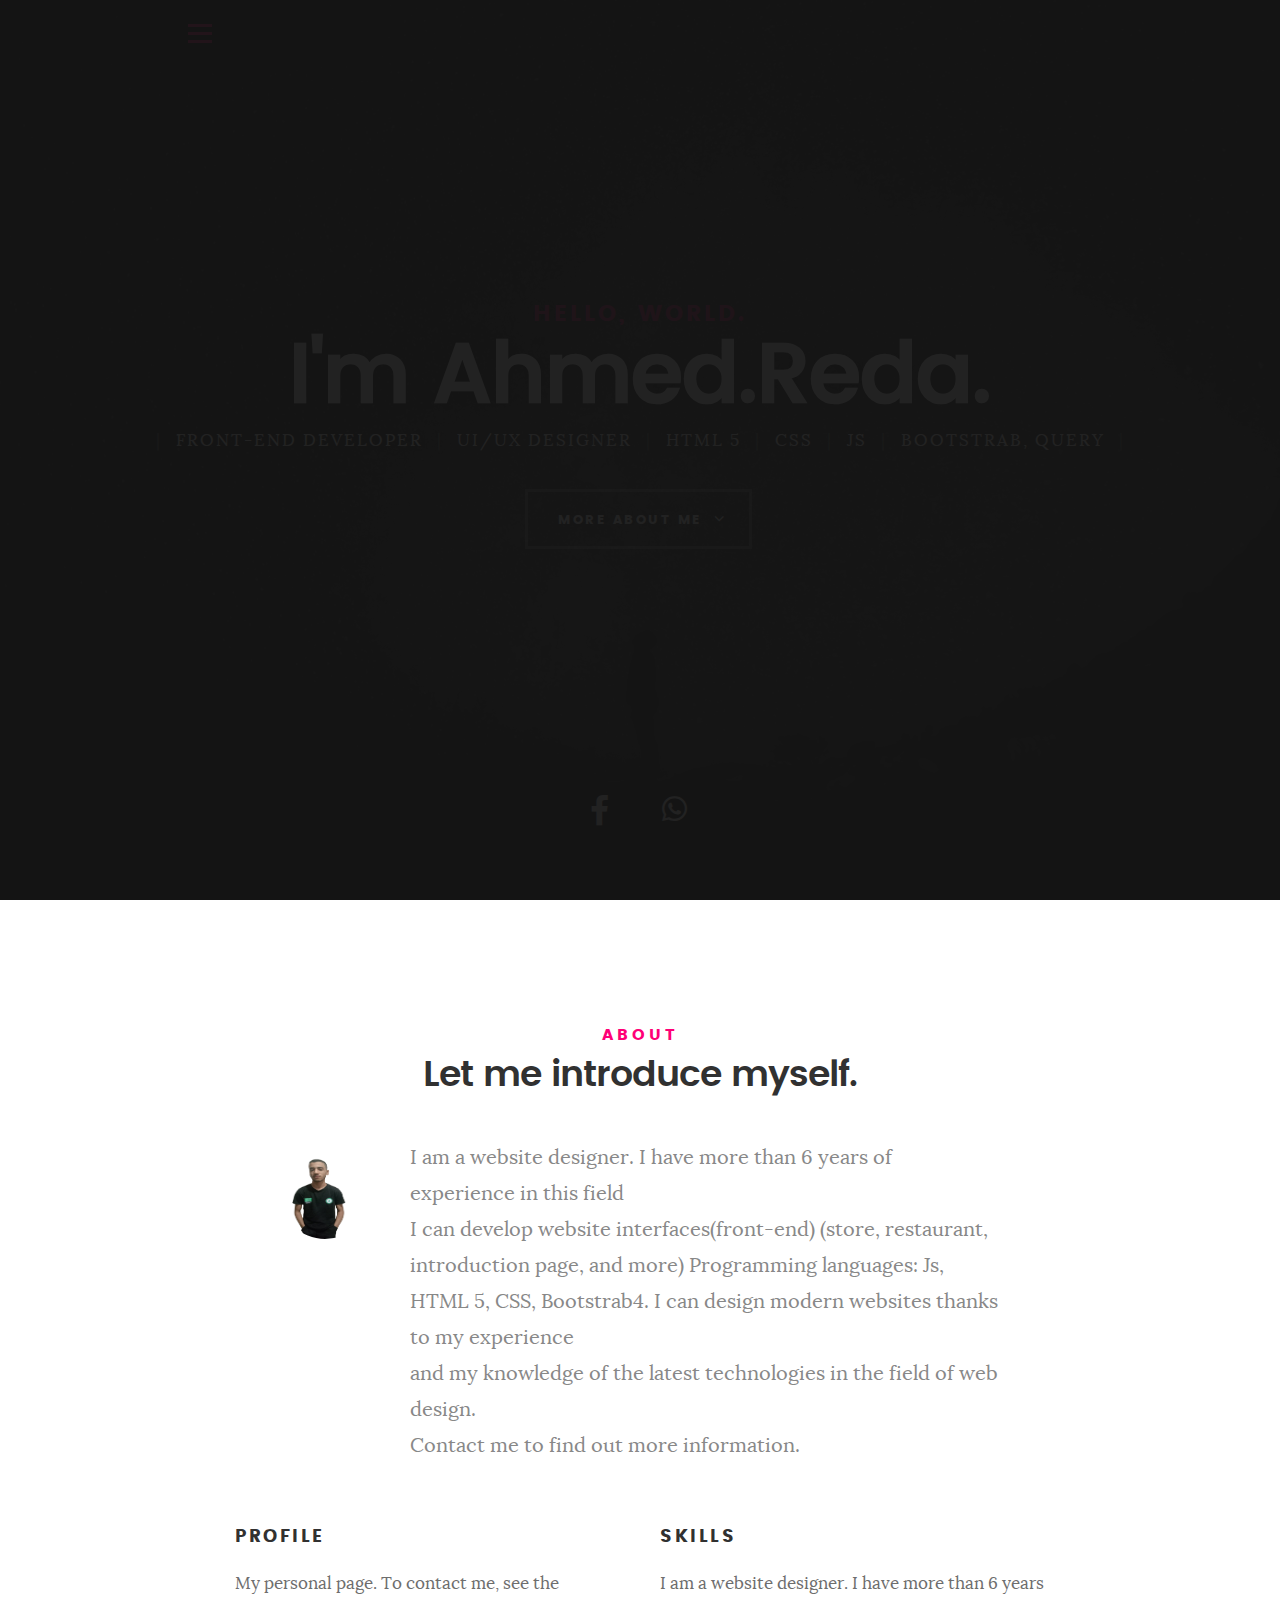
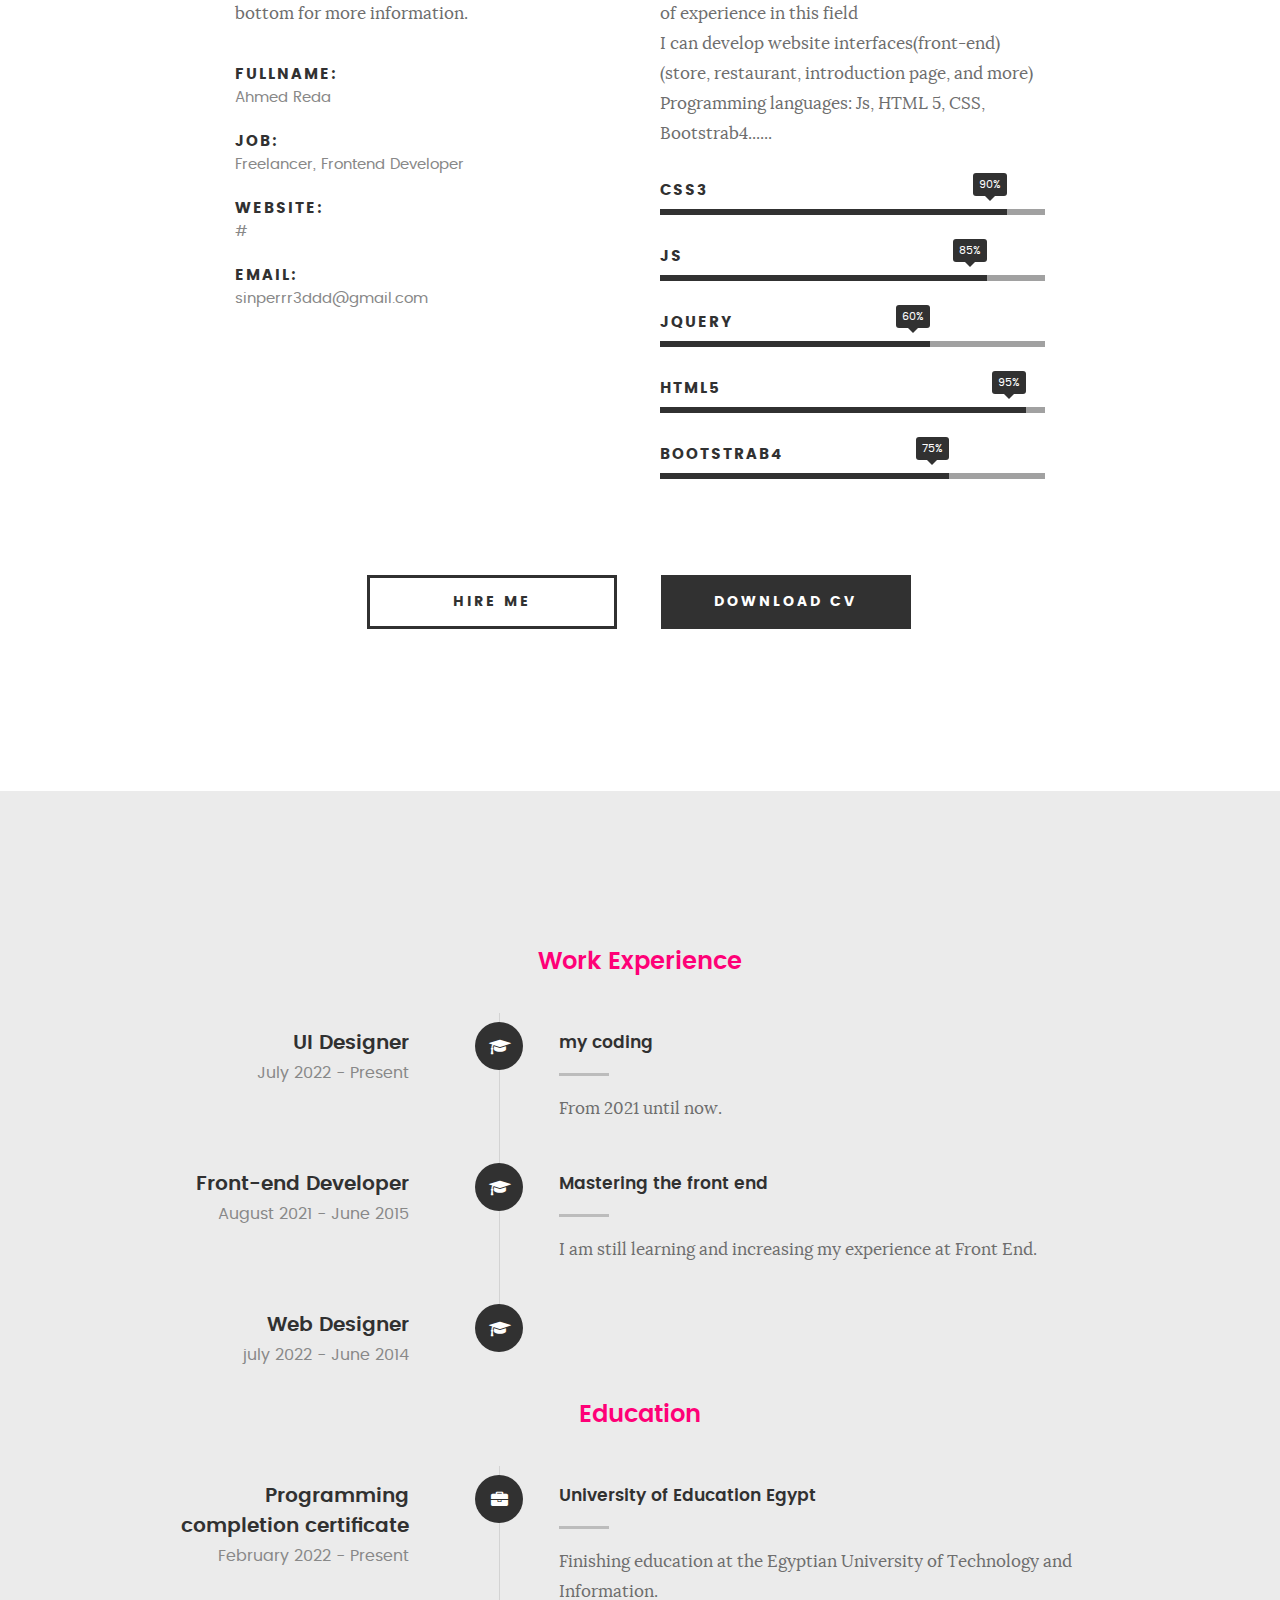
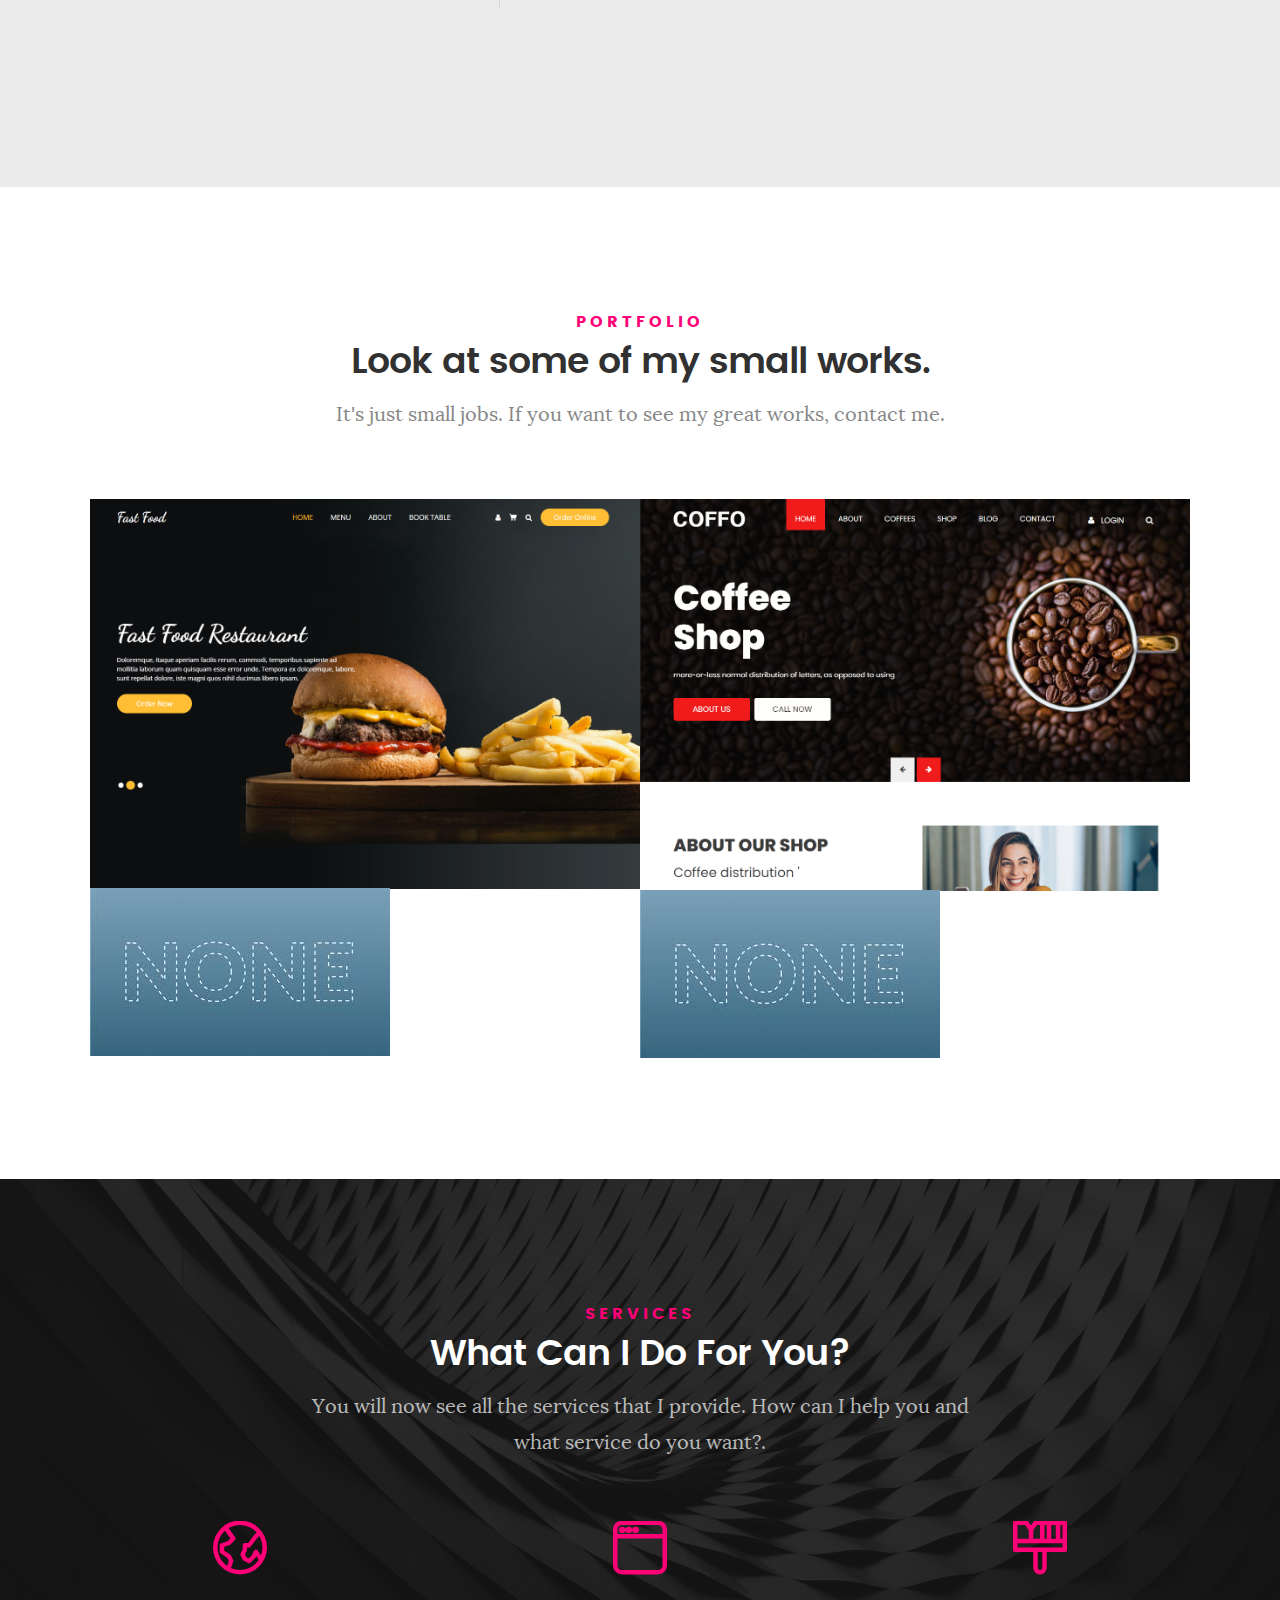
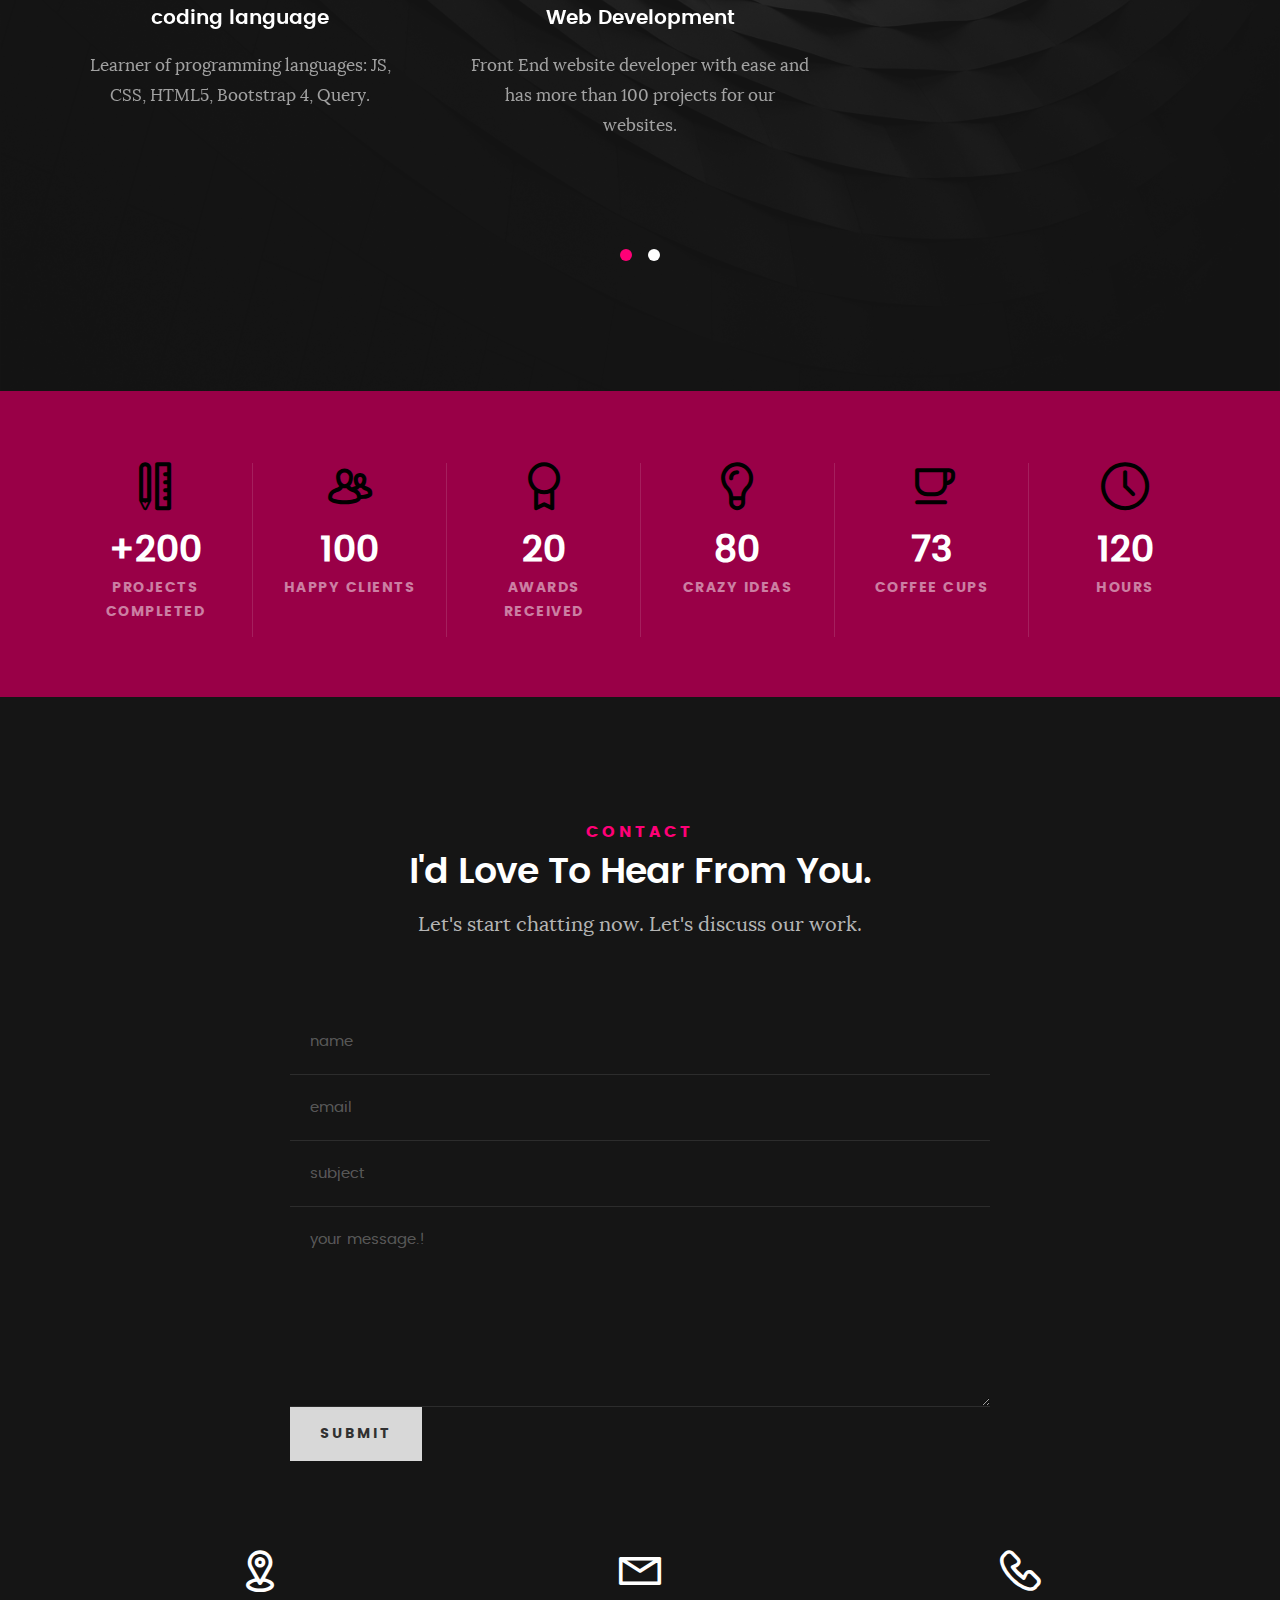
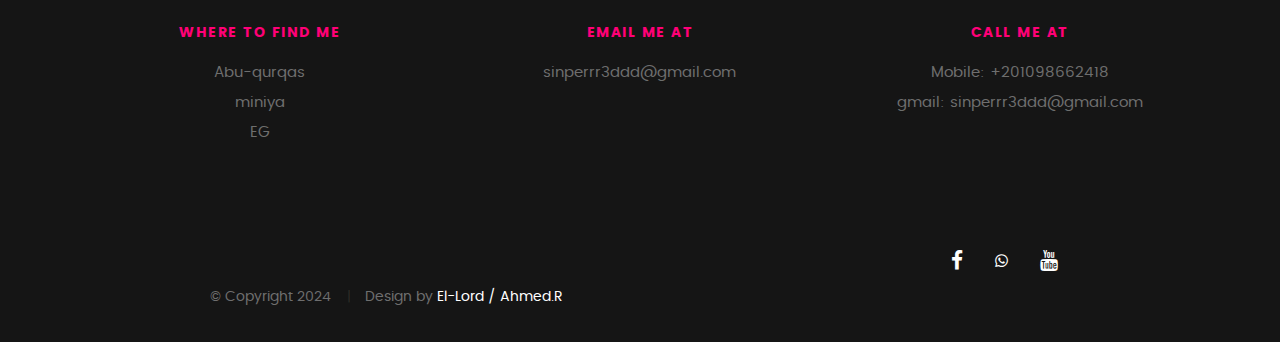
==== commit 12cc73b0: "Update index.html" ====
--- a/index.html
+++ b/index.html
@@ -340,7 +340,7 @@
 
 	         	<div class="bgrid folio-item">
 	               <div class="item-wrap">
-	               	<img src="resturant.png" alt="">
+	               	<img src="fast-food.png" alt="">
 	                  <a href="#modal-01" class="overlay">	                  	           
 	                     <div class="folio-item-table">
 	                     	<div class="folio-item-cell">
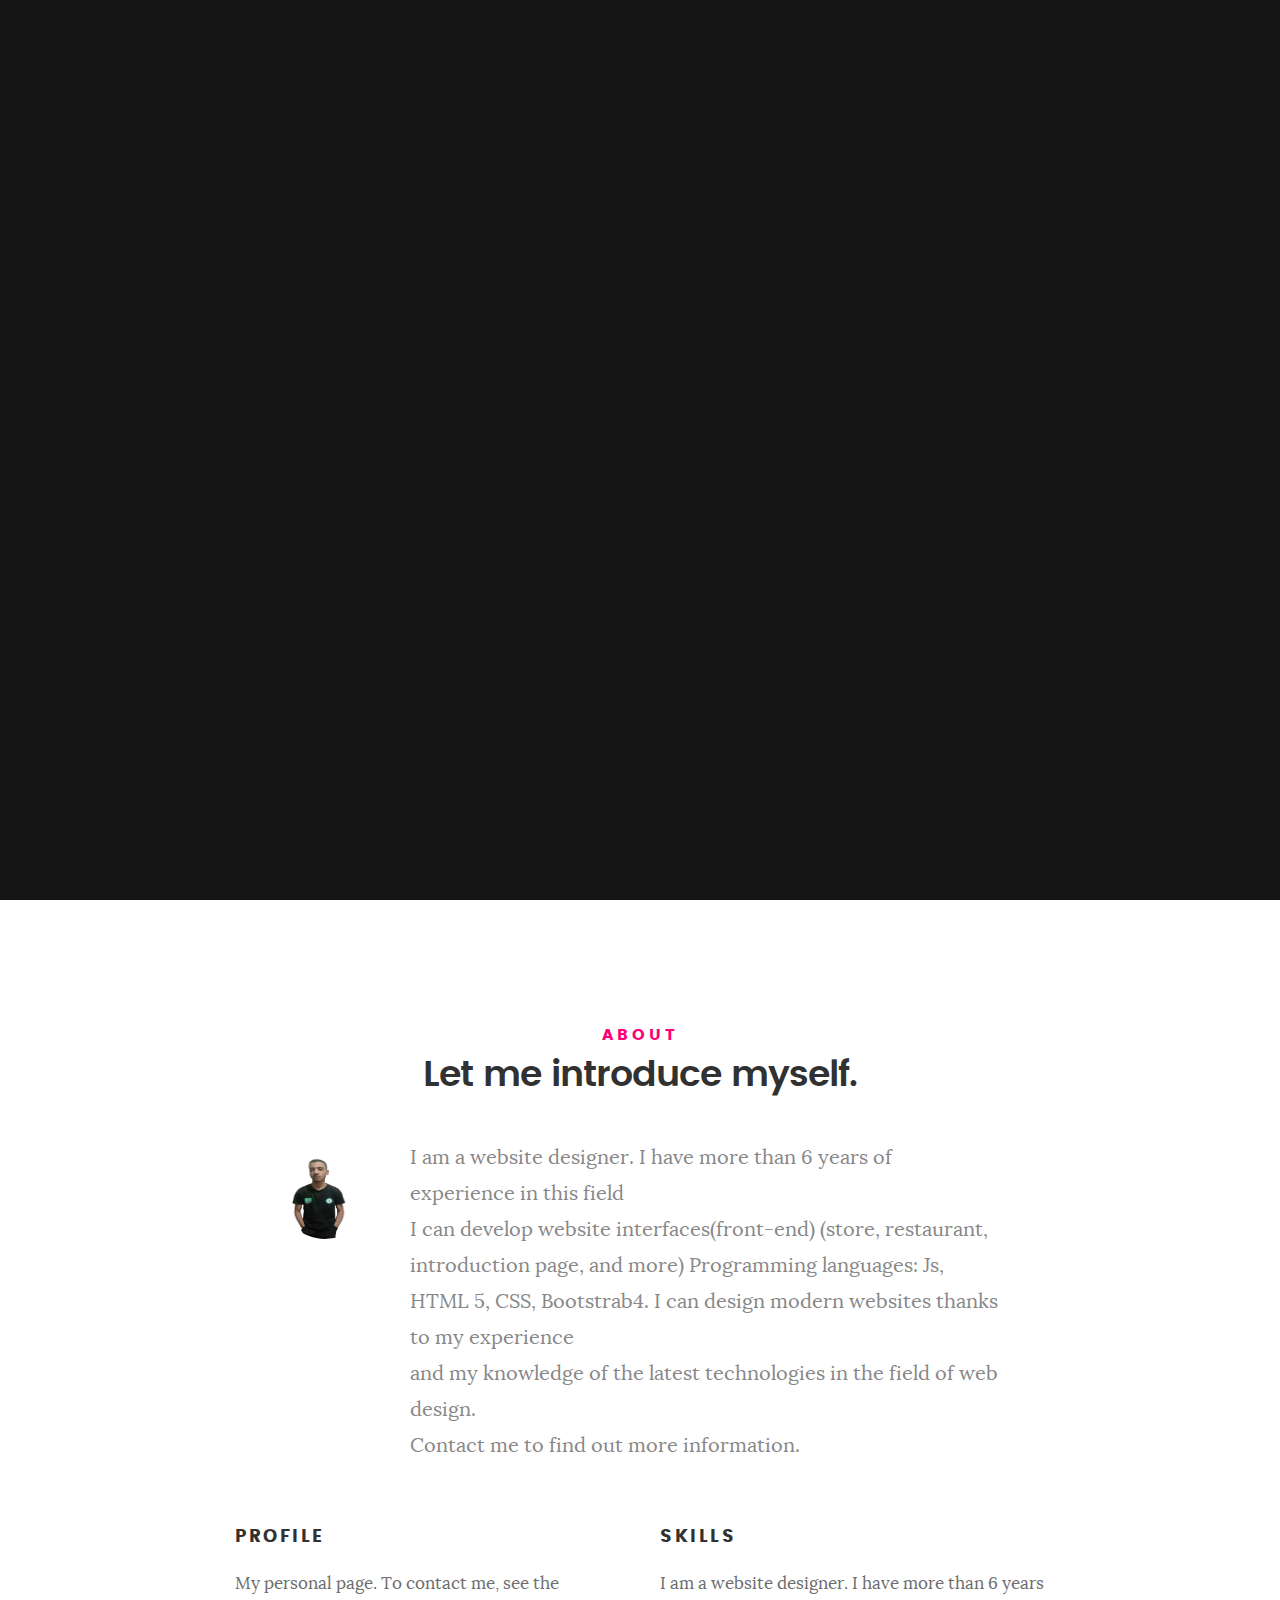
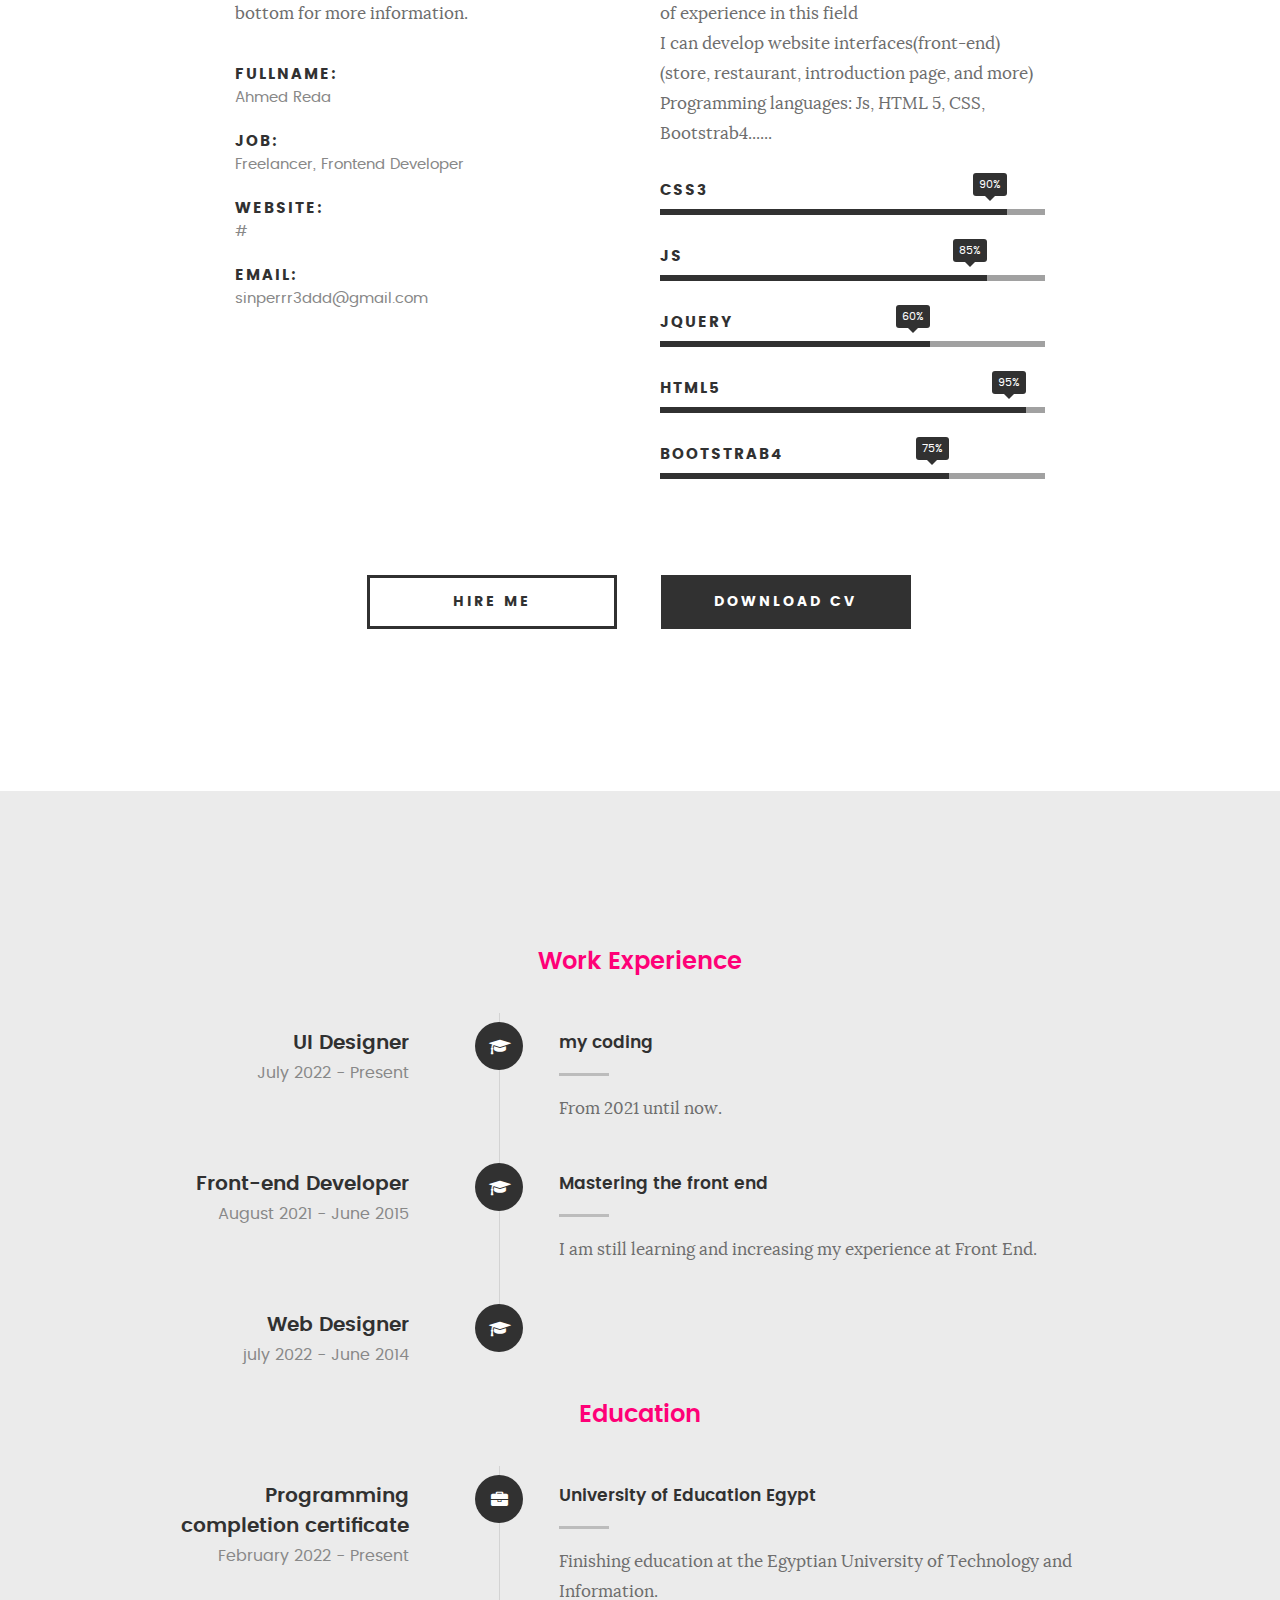
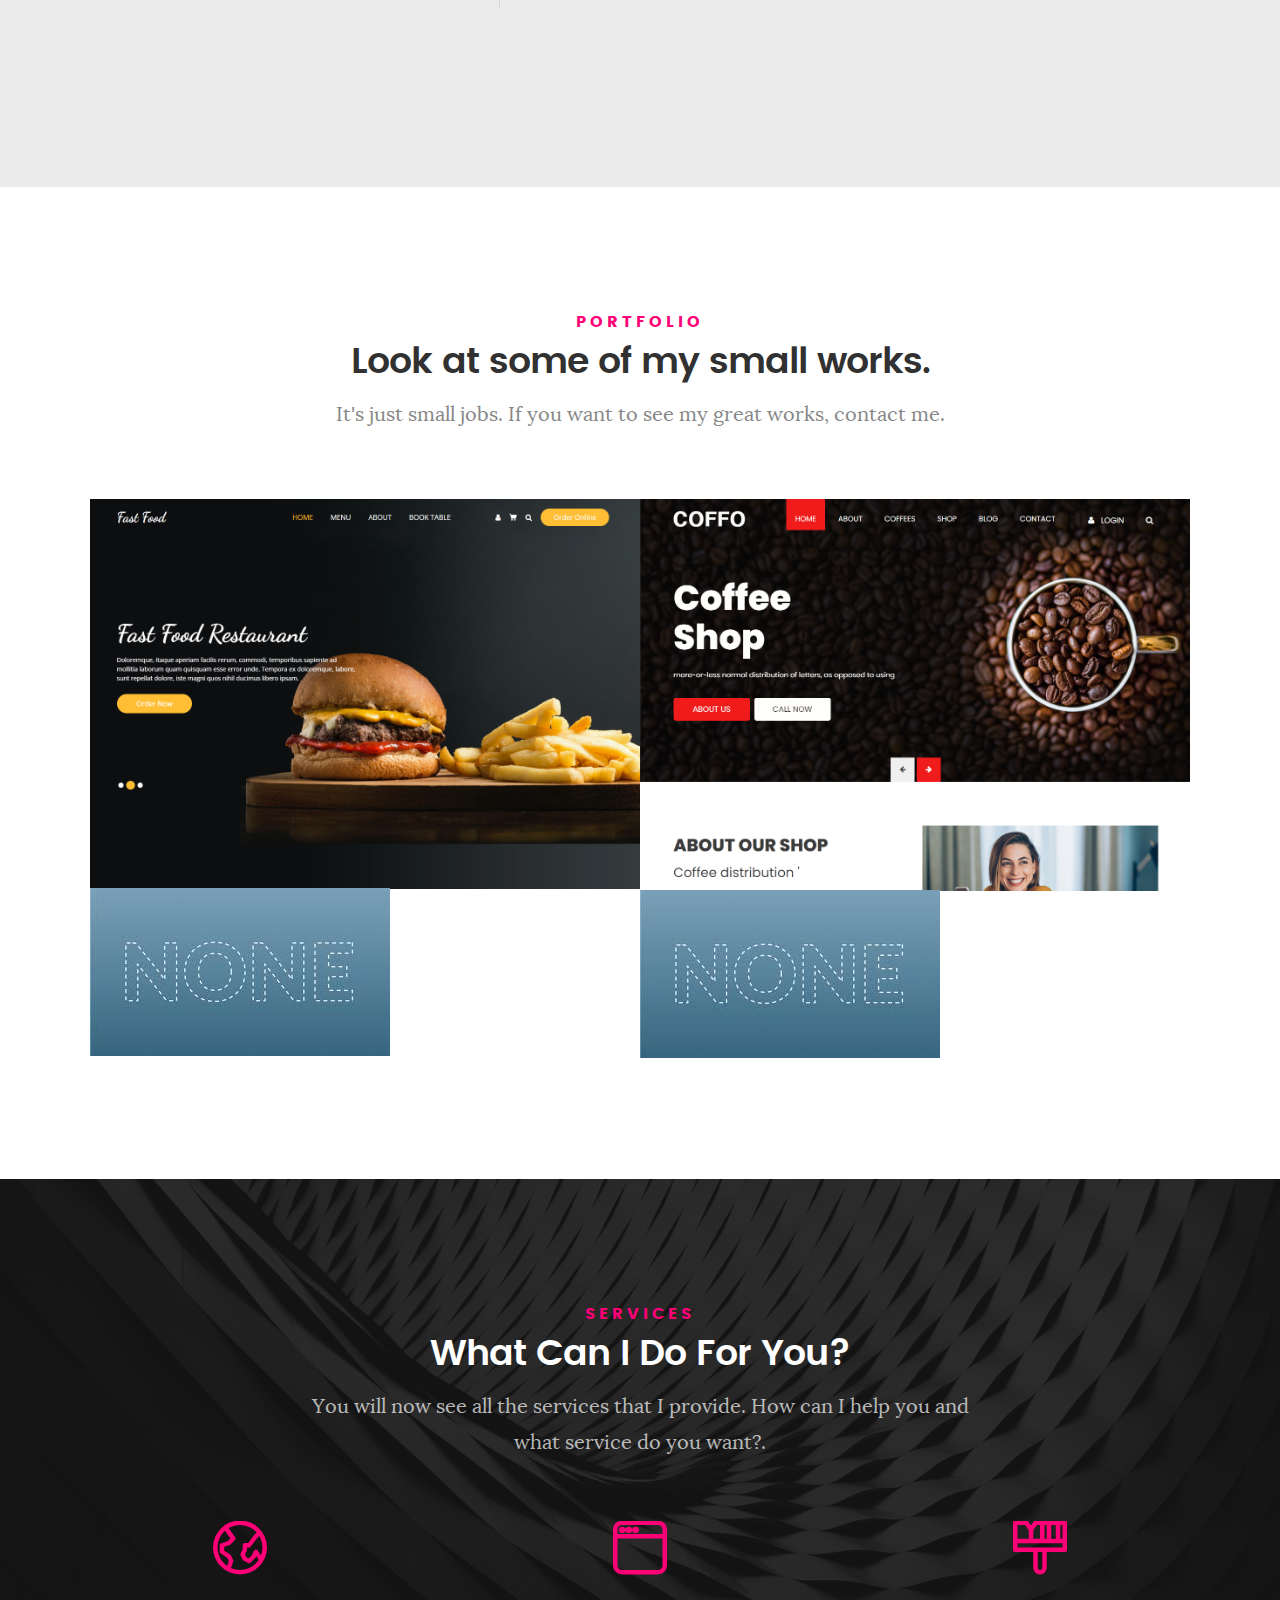
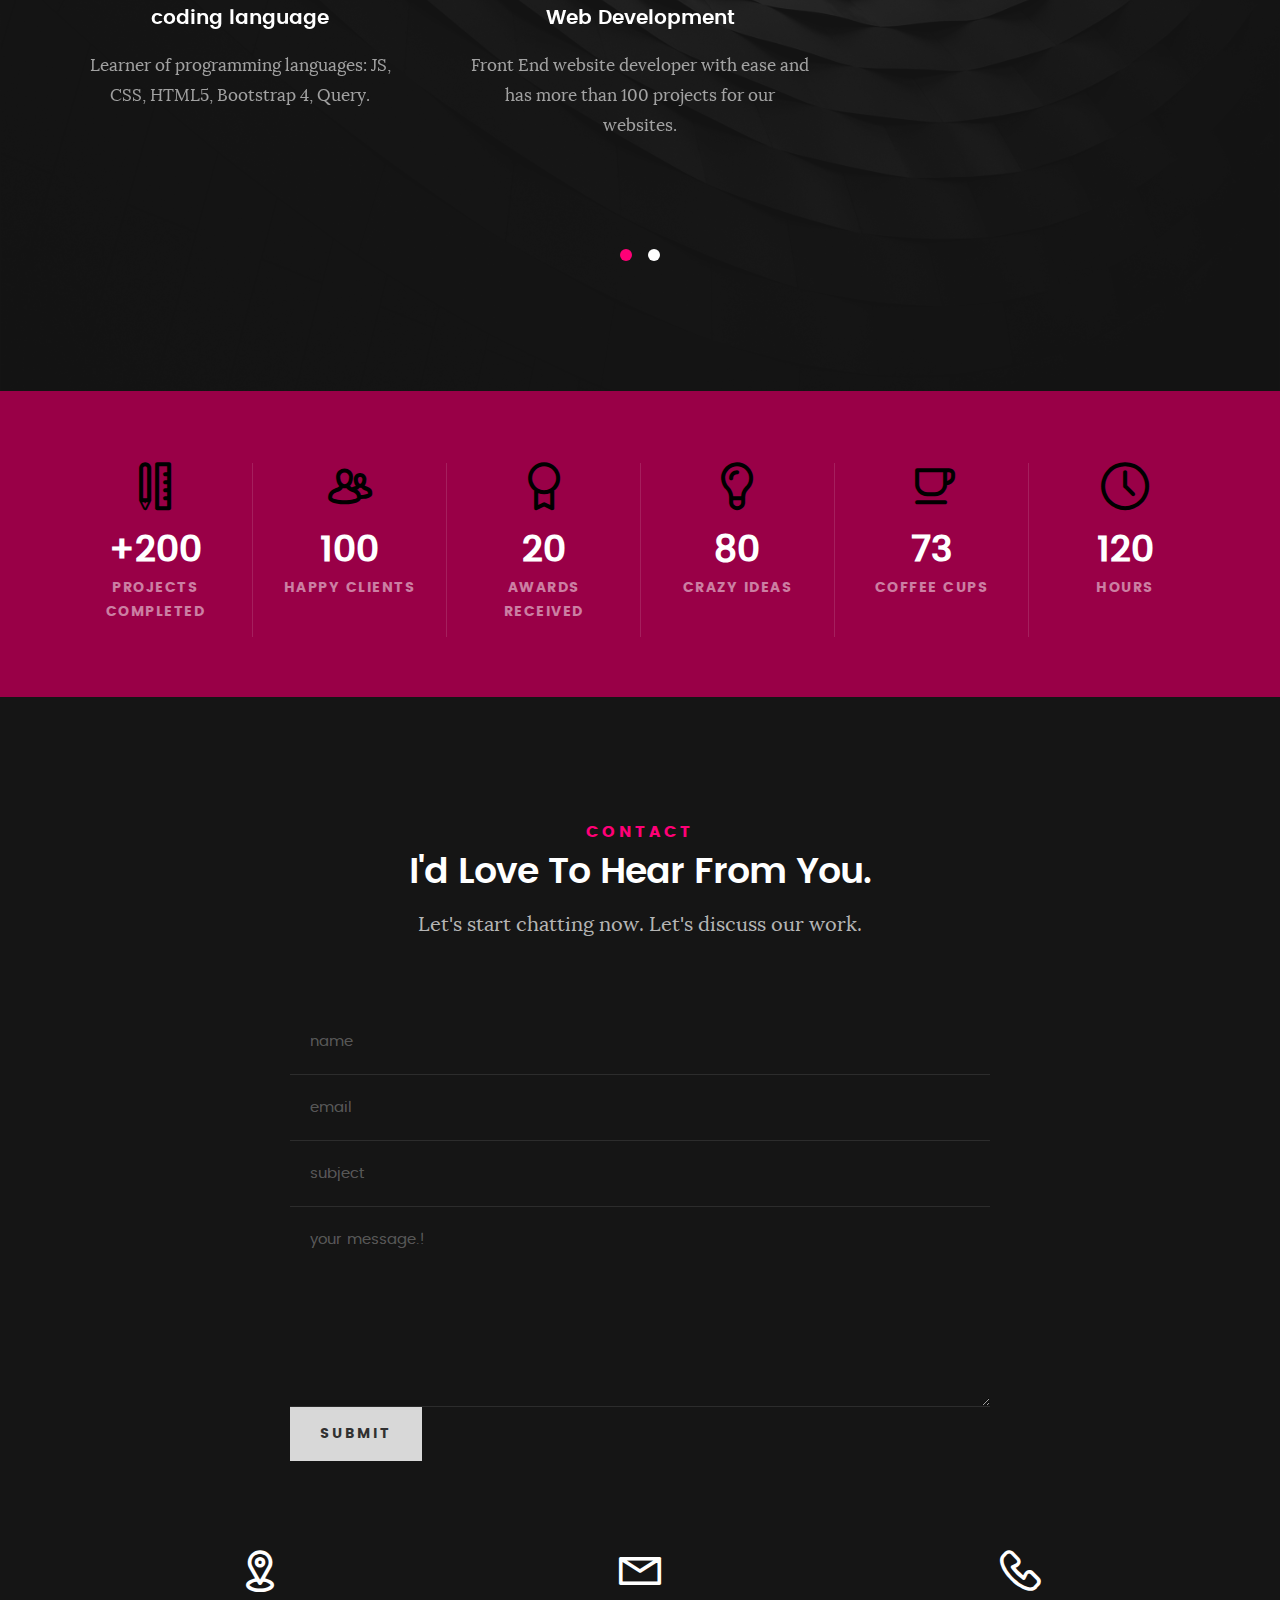
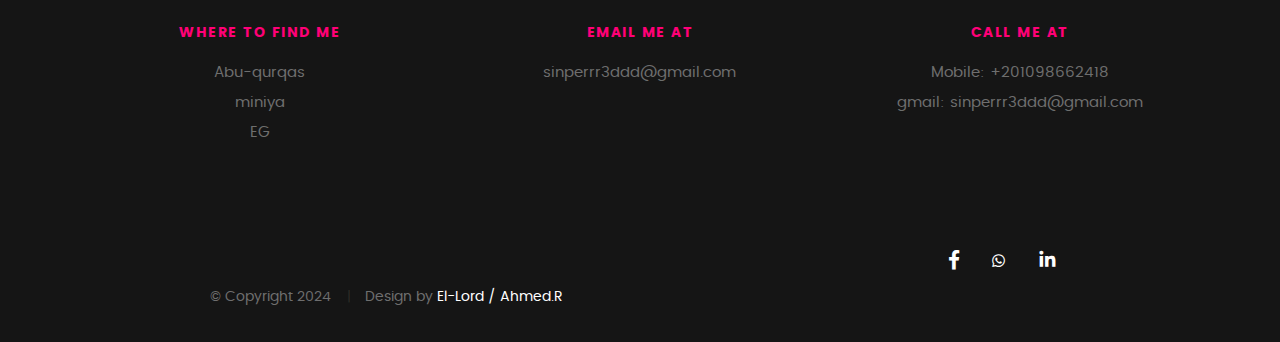
==== commit e4c9203e: "Update index.html" ====
--- a/index.html
+++ b/index.html
@@ -97,6 +97,8 @@
    	<ul class="intro-social">        
 		<li><a class="fa fa-facebook" href="https://www.facebook.com/profile.php?id=61558933496823" target="_blank"></a></li>
 		<li><a class='bx bxl-whatsapp' href="https://api.whatsapp.com/send?phone=201098662418" target="_blank"></a></li>
+		<li><a class='bx bxl-linkedin' href="#" target="_blank"></a></li>
+
       </ul> <!-- /intro-social -->      	
 
    </section> <!-- /intro -->
@@ -821,7 +823,7 @@
      			<ul class="footer-social">        
 			      <li><a href="https://www.facebook.com/profile.php?id=61558933496823"><i class="fa fa-facebook"></i></a></li>
 			      <li><a href="https://api.whatsapp.com/send?phone=201098662418"><i class='bx bxl-whatsapp'></i></a></li>
-			      <li><a href="www.youtube.com/c/LordDZX"><i class="fa fa-youtube"></i></a></li>
+		              <li><a class='bx bxl-linkedin' href="#" target="_blank"></a></li>
 			   </ul> 
 	      		
 	      </div>
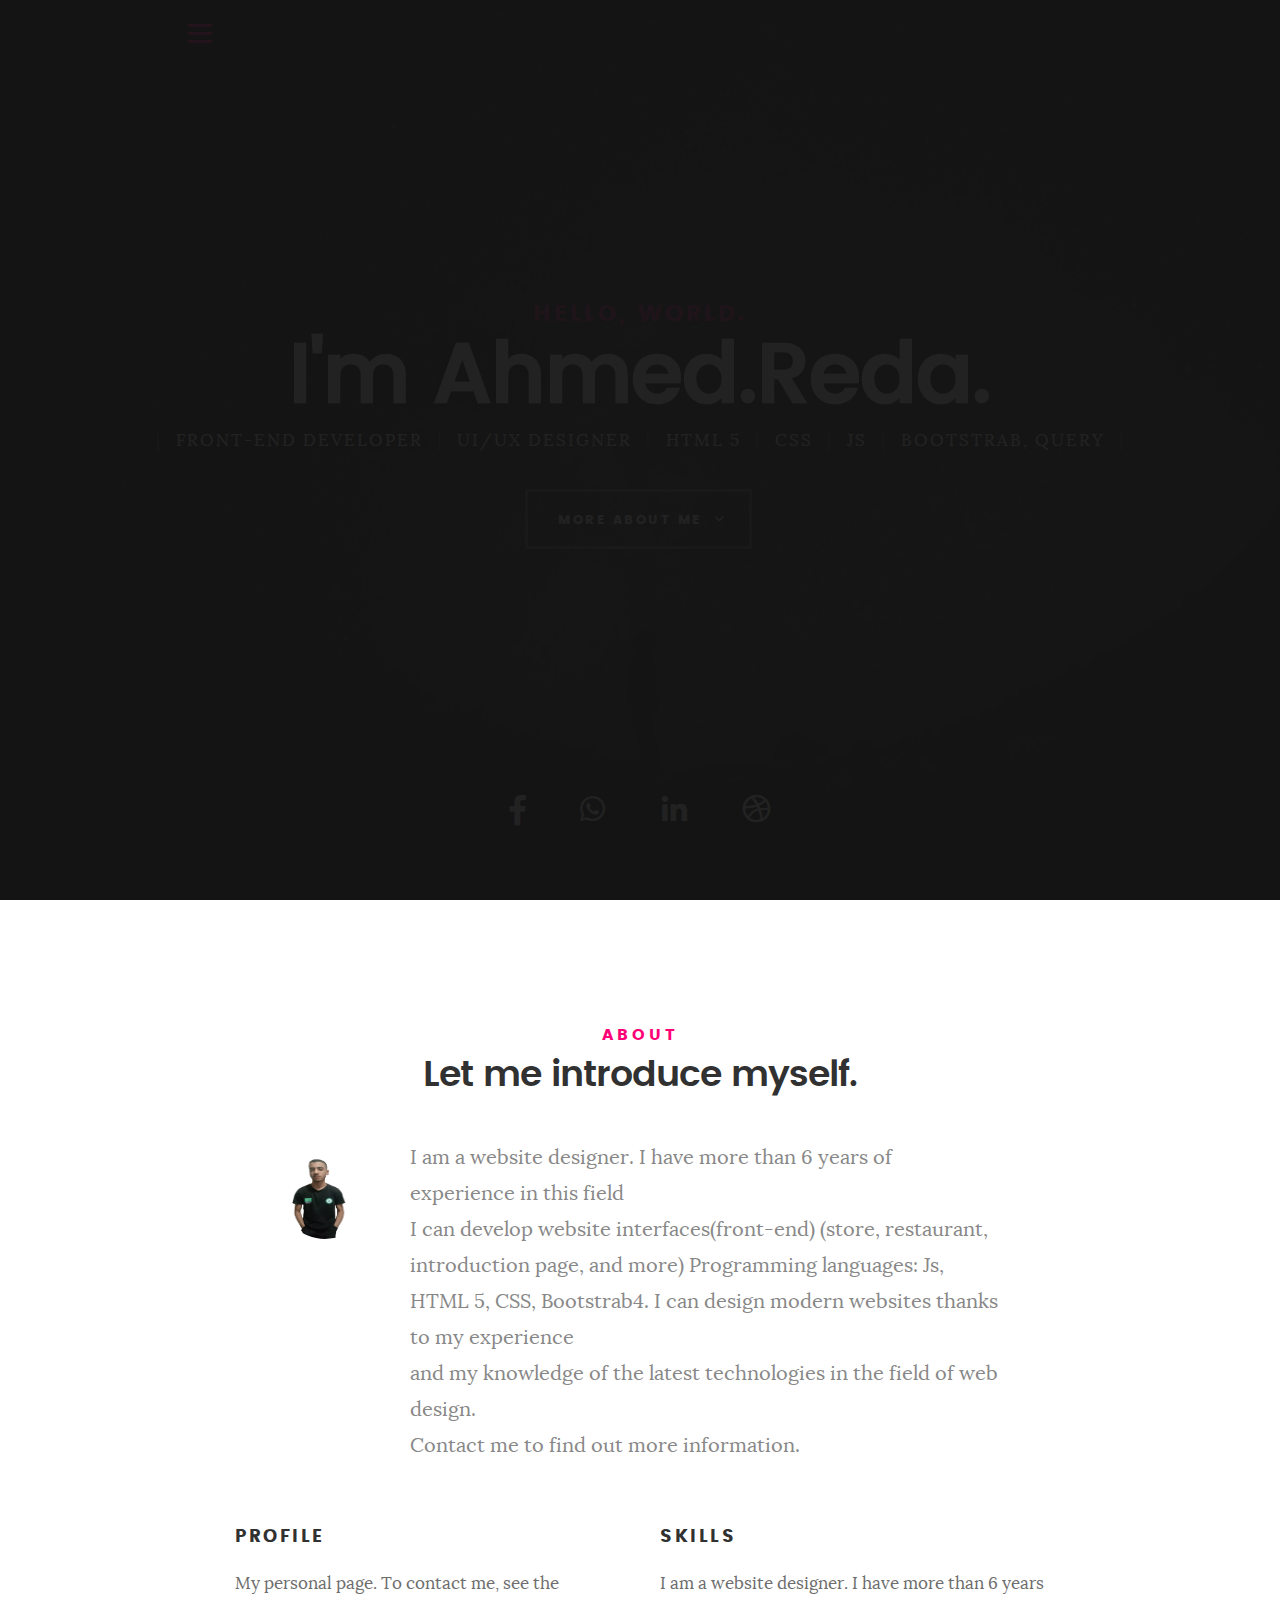
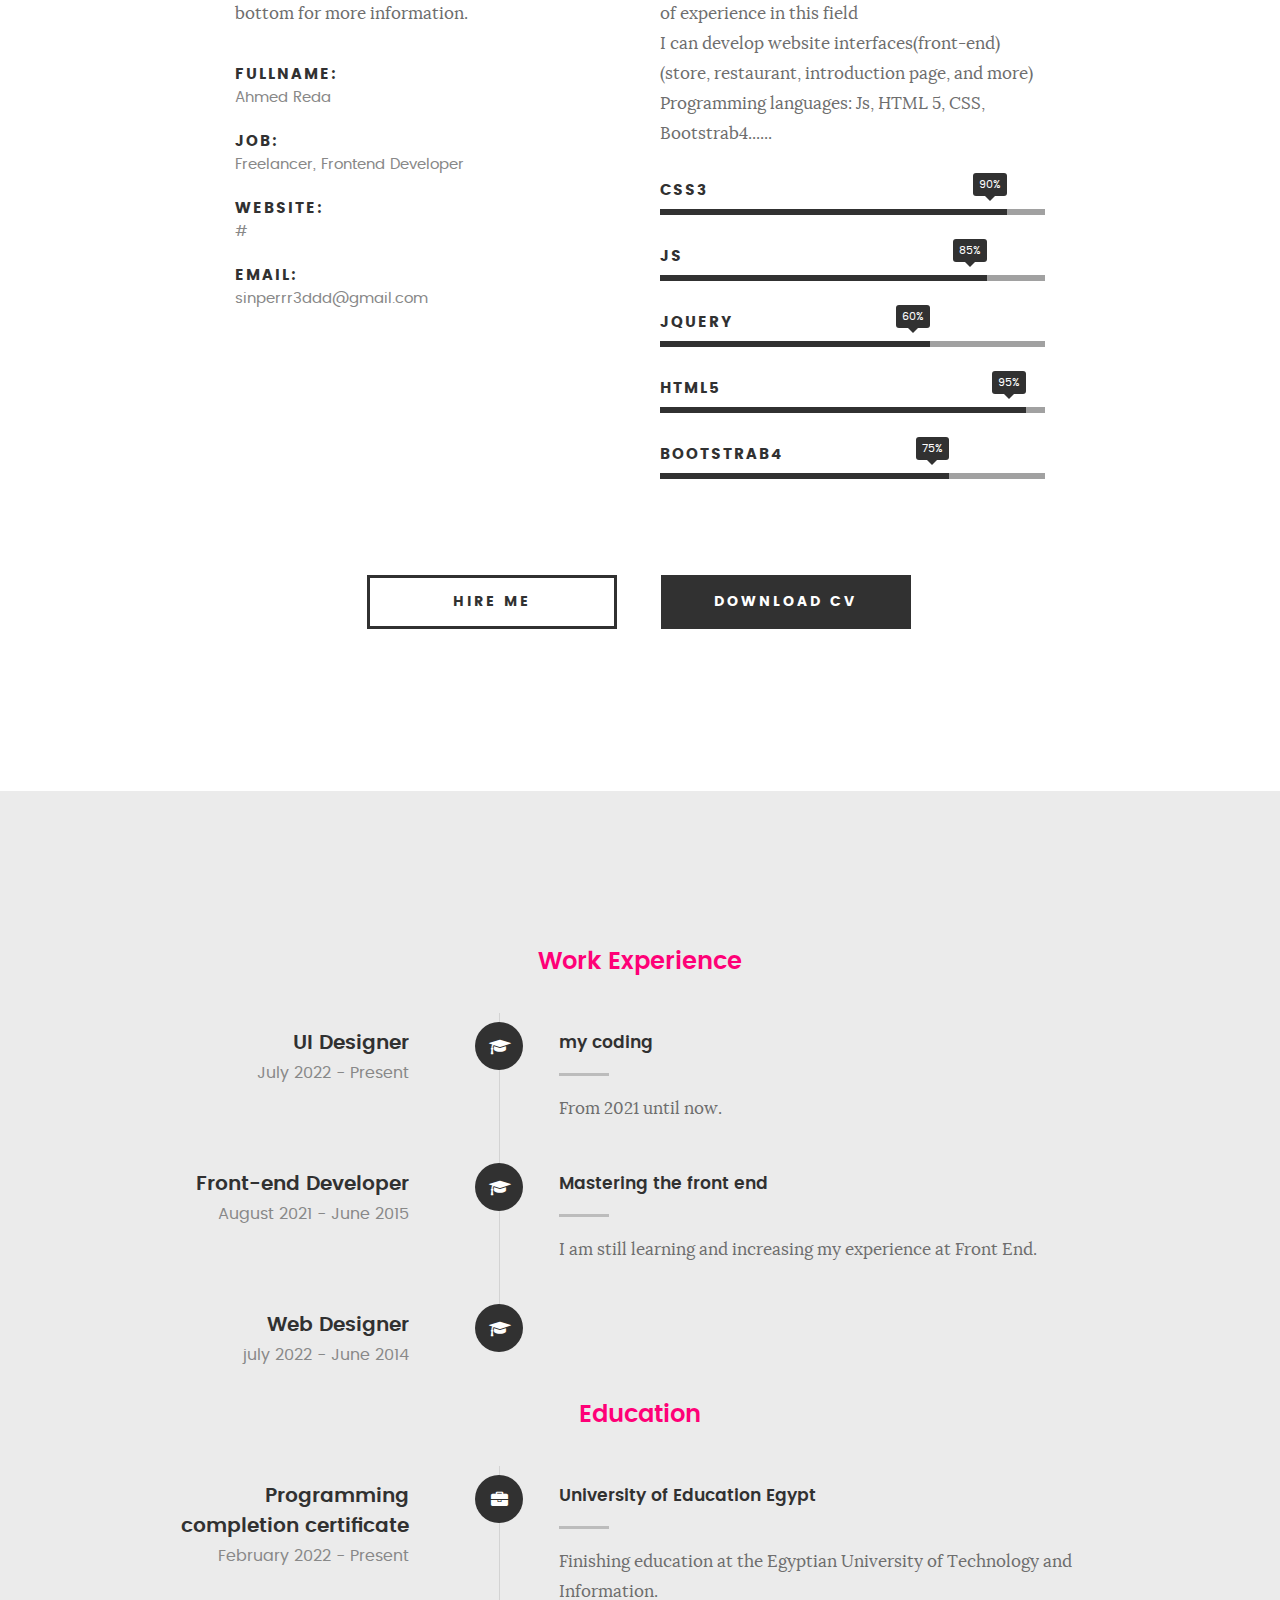
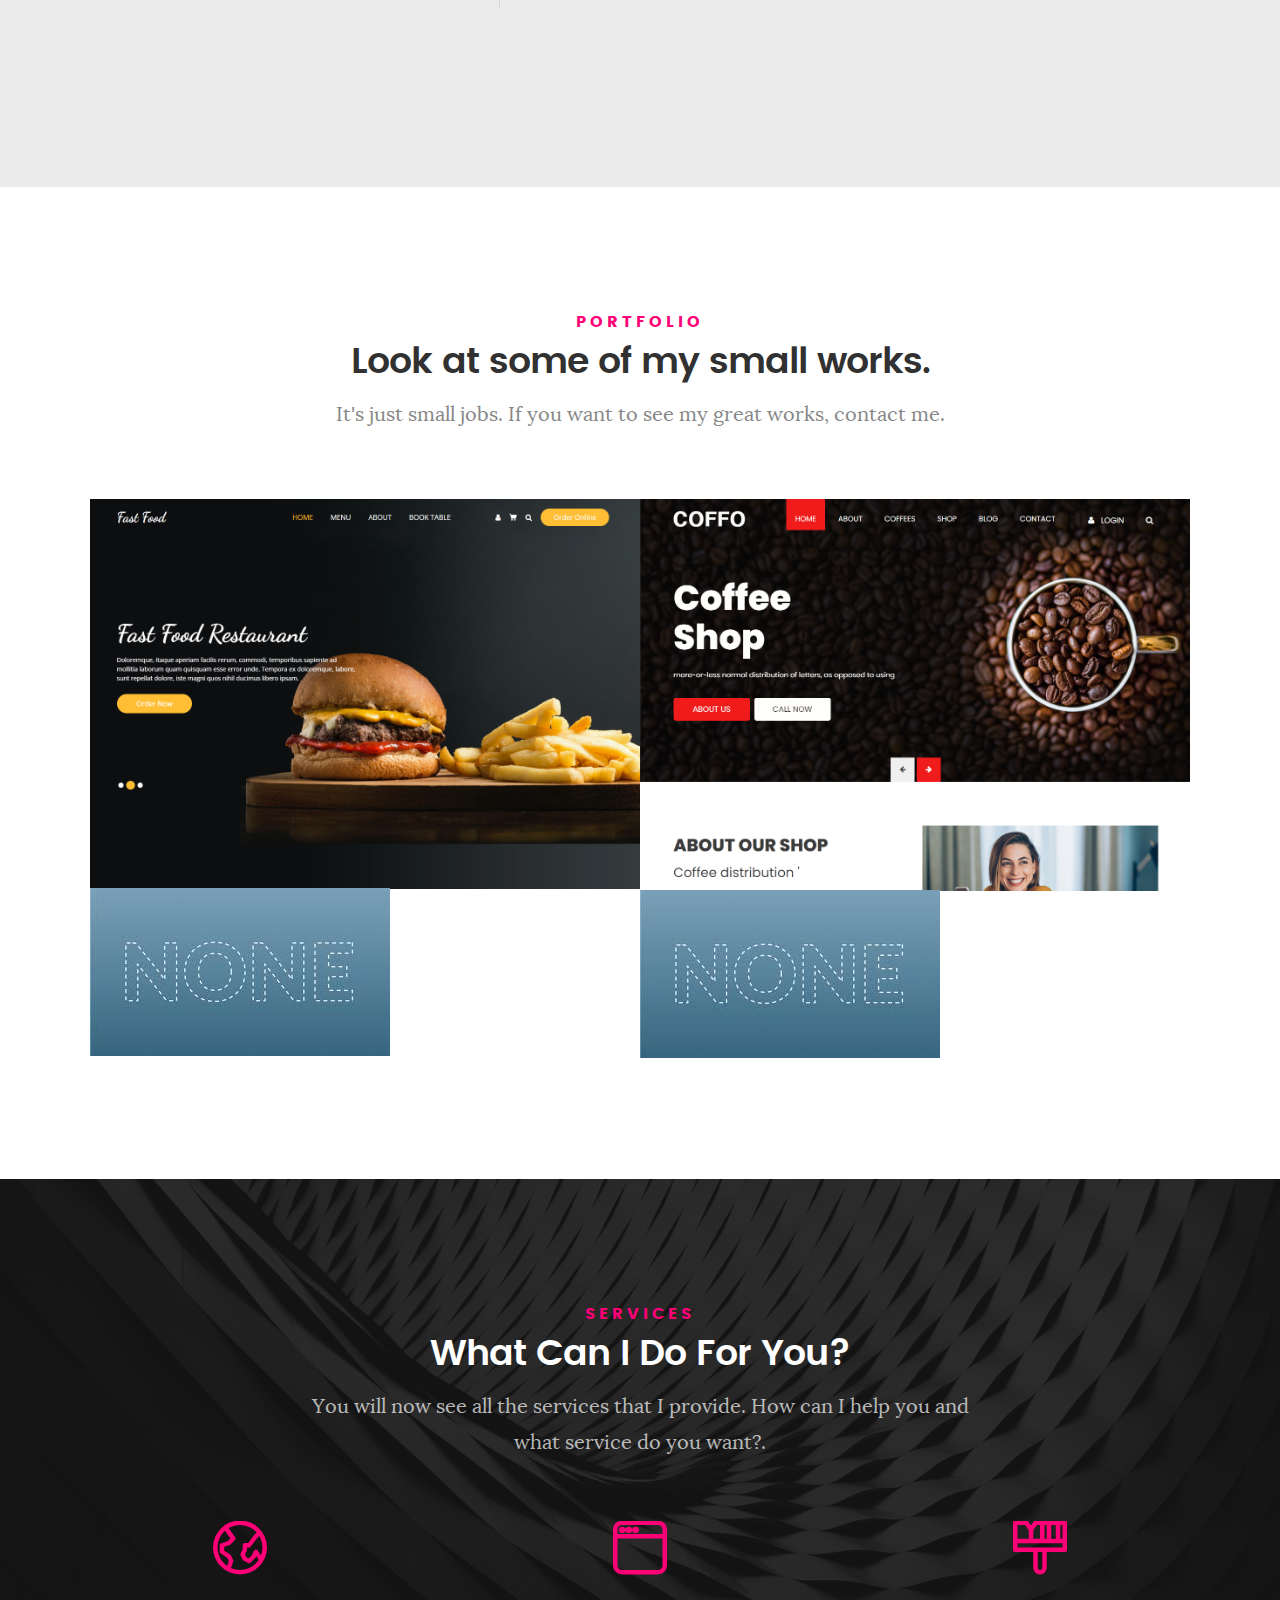
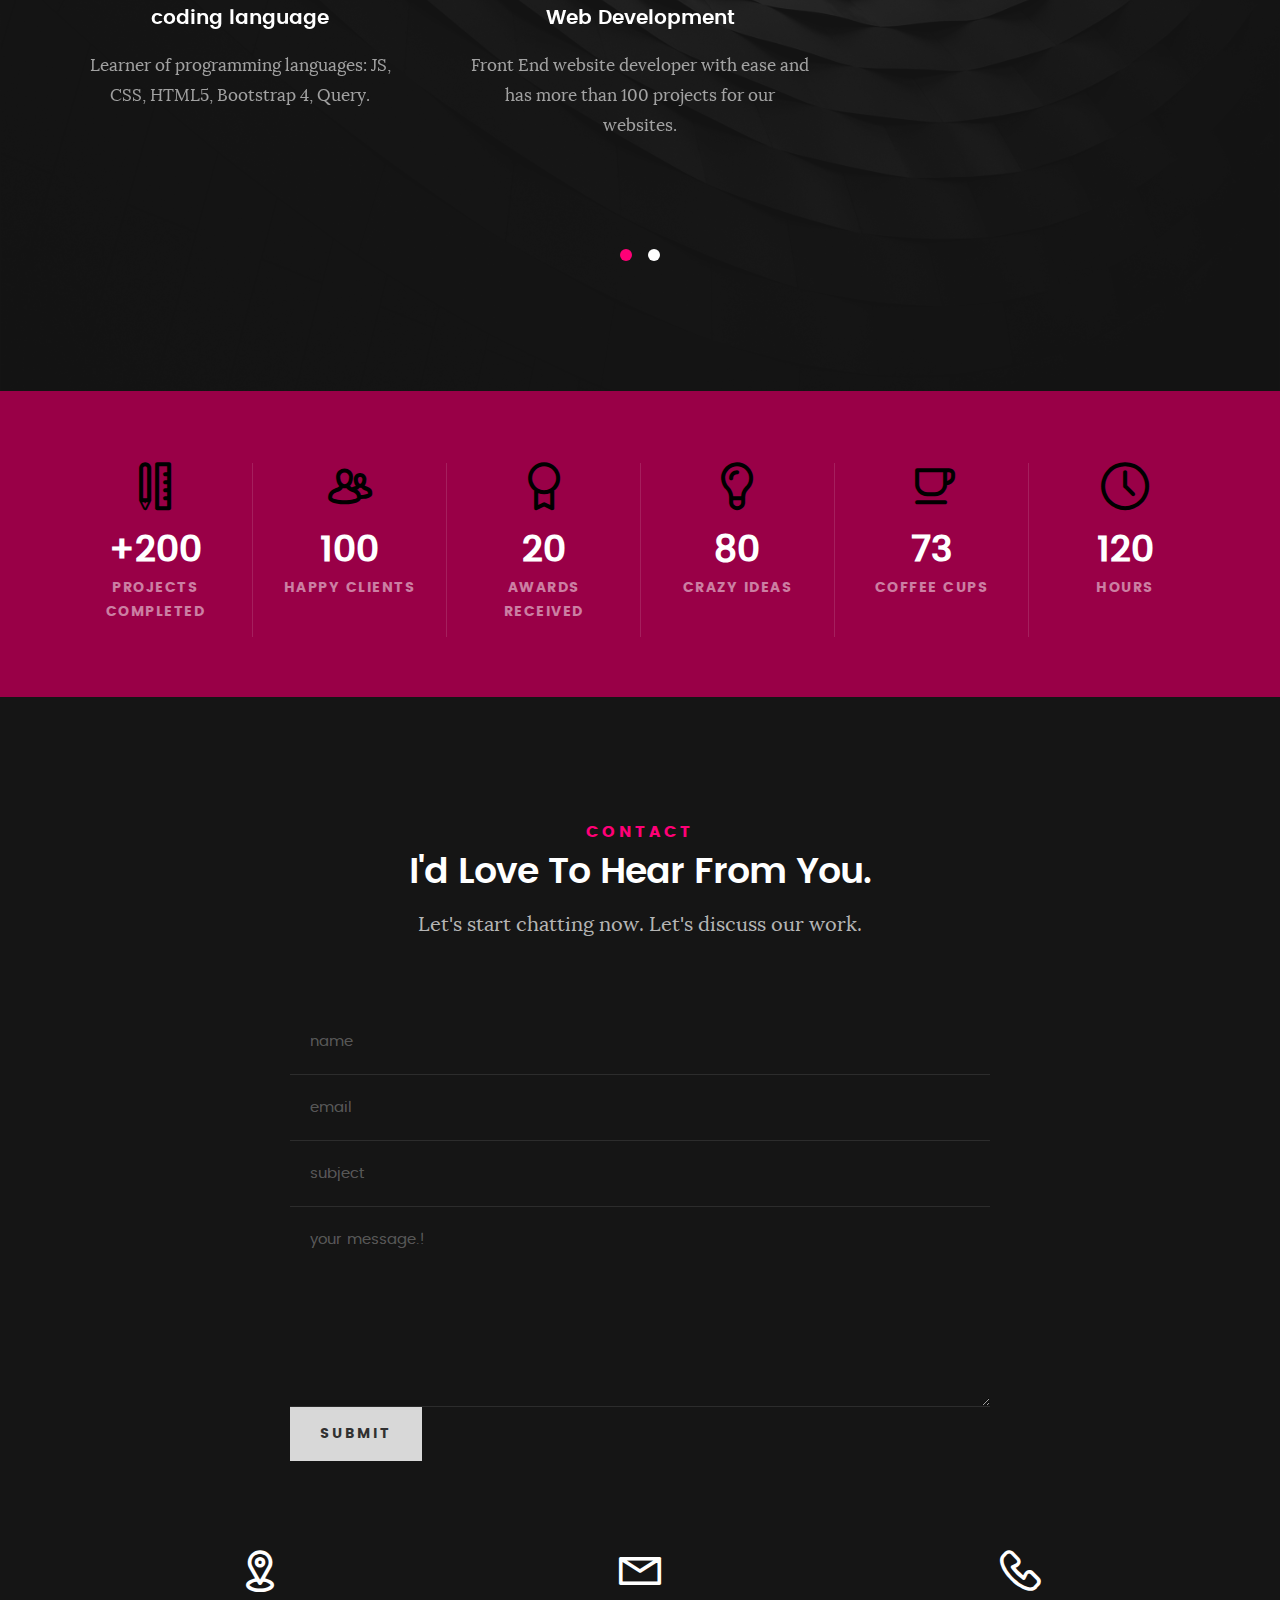
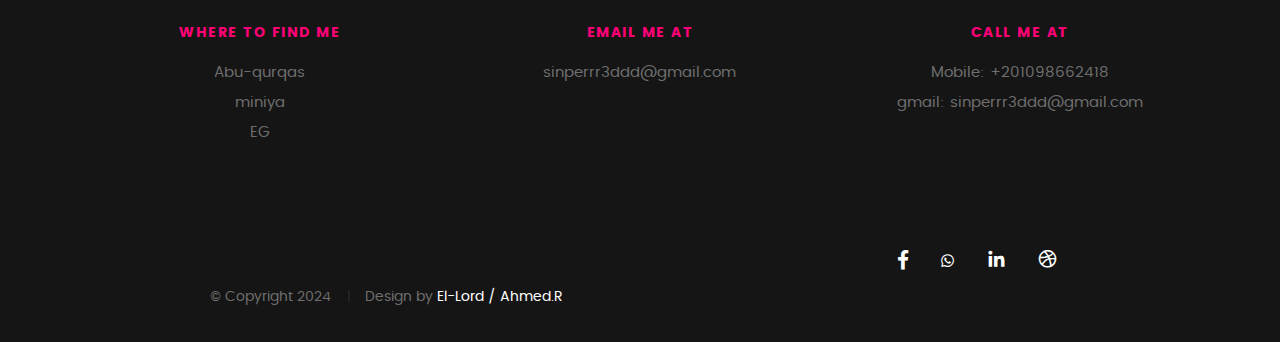
==== commit 1dd15fc4: "Update index.html" ====
--- a/index.html
+++ b/index.html
@@ -97,7 +97,9 @@
    	<ul class="intro-social">        
 		<li><a class="fa fa-facebook" href="https://www.facebook.com/profile.php?id=61558933496823" target="_blank"></a></li>
 		<li><a class='bx bxl-whatsapp' href="https://api.whatsapp.com/send?phone=201098662418" target="_blank"></a></li>
-		<li><a class='bx bxl-linkedin' href="#" target="_blank"></a></li>
+		<li><a class='bx bxl-linkedin' href="https://www.linkedin.com/in/lord-dzx-408b47319/" target="_blank"></a></li>
+                <li><a class='bx bxl-dribbble' href=https://dribbble.com/EL-Lord" target="_blank"></a></li>
+
 
       </ul> <!-- /intro-social -->      	
 
@@ -823,7 +825,9 @@
      			<ul class="footer-social">        
 			      <li><a href="https://www.facebook.com/profile.php?id=61558933496823"><i class="fa fa-facebook"></i></a></li>
 			      <li><a href="https://api.whatsapp.com/send?phone=201098662418"><i class='bx bxl-whatsapp'></i></a></li>
-		              <li><a class='bx bxl-linkedin' href="#" target="_blank"></a></li>
+		              <li><a class='bx bxl-linkedin' href="https://www.linkedin.com/in/lord-dzx-408b47319/" target="_blank"></a></li>
+                              <li><a class='bx bxl-dribbble' href=https://dribbble.com/EL-Lord" target="_blank"></a></li>
+
 			   </ul> 
 	      		
 	      </div>
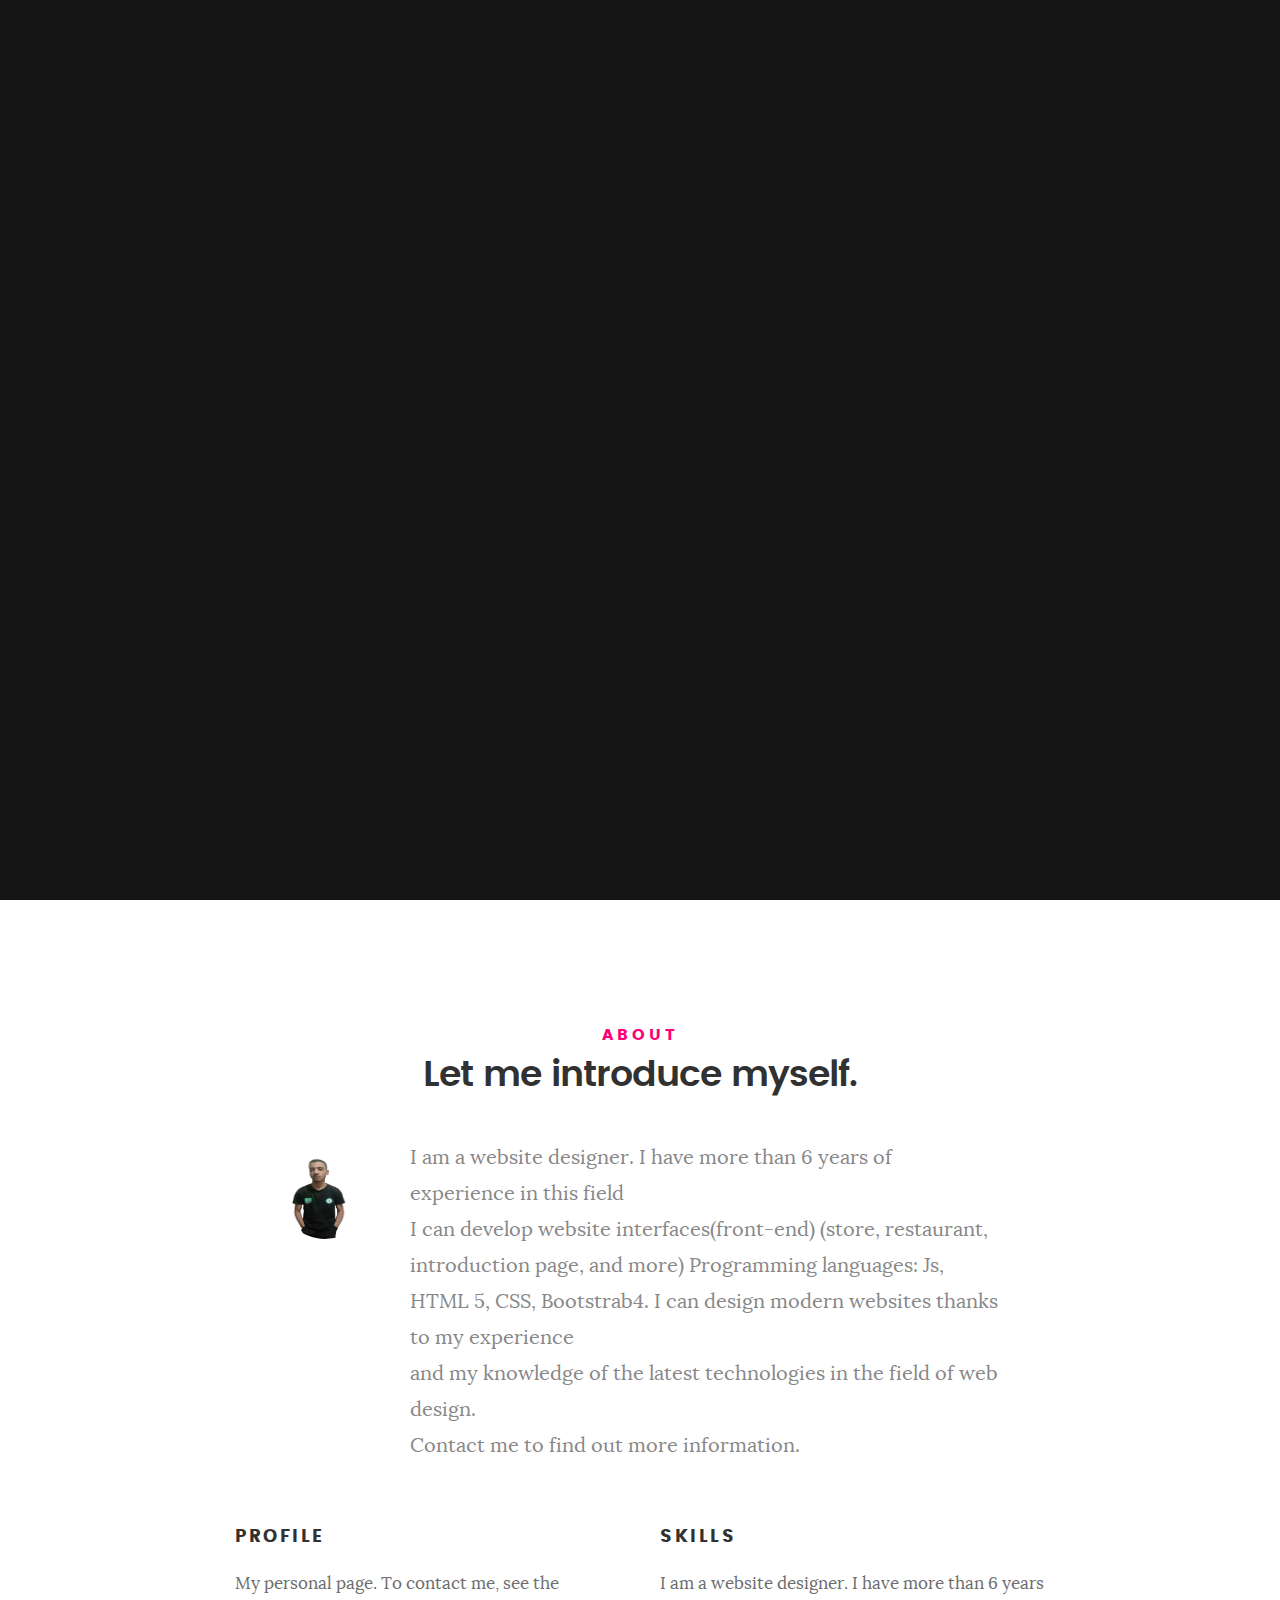
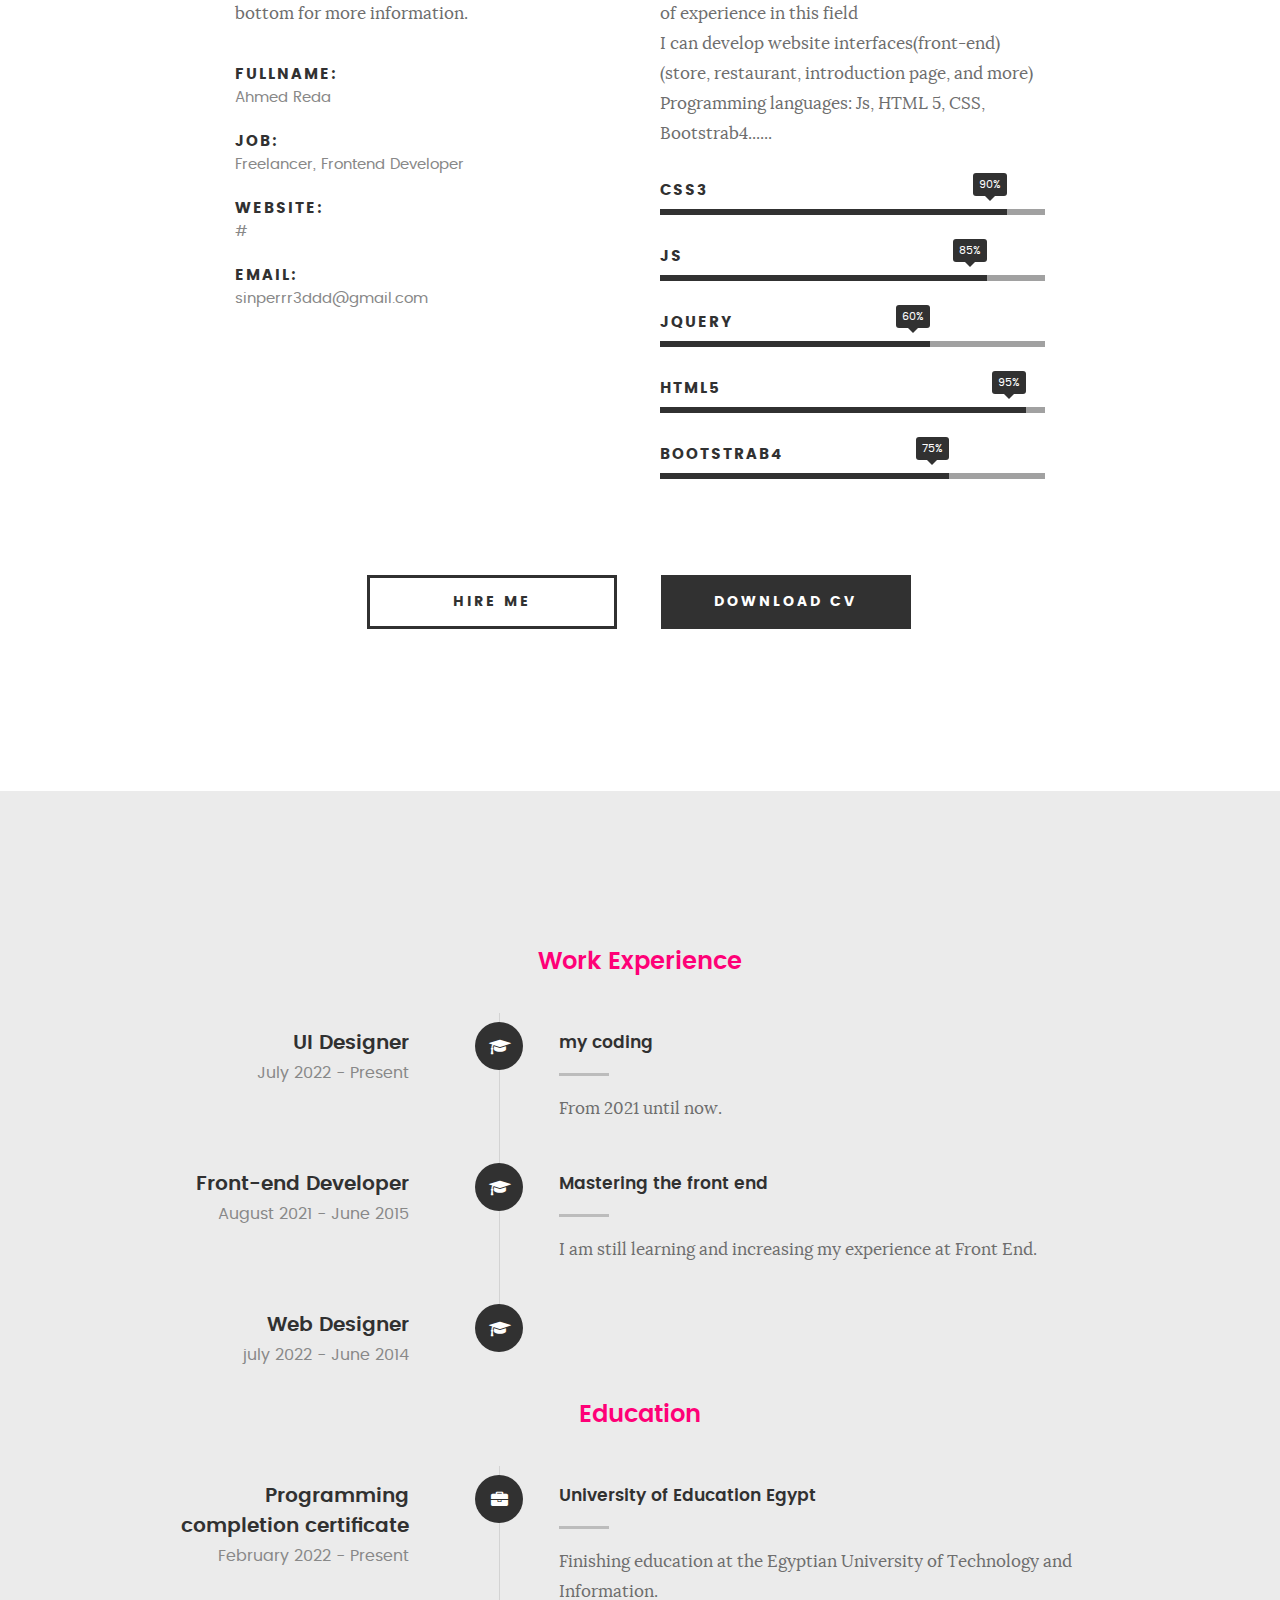
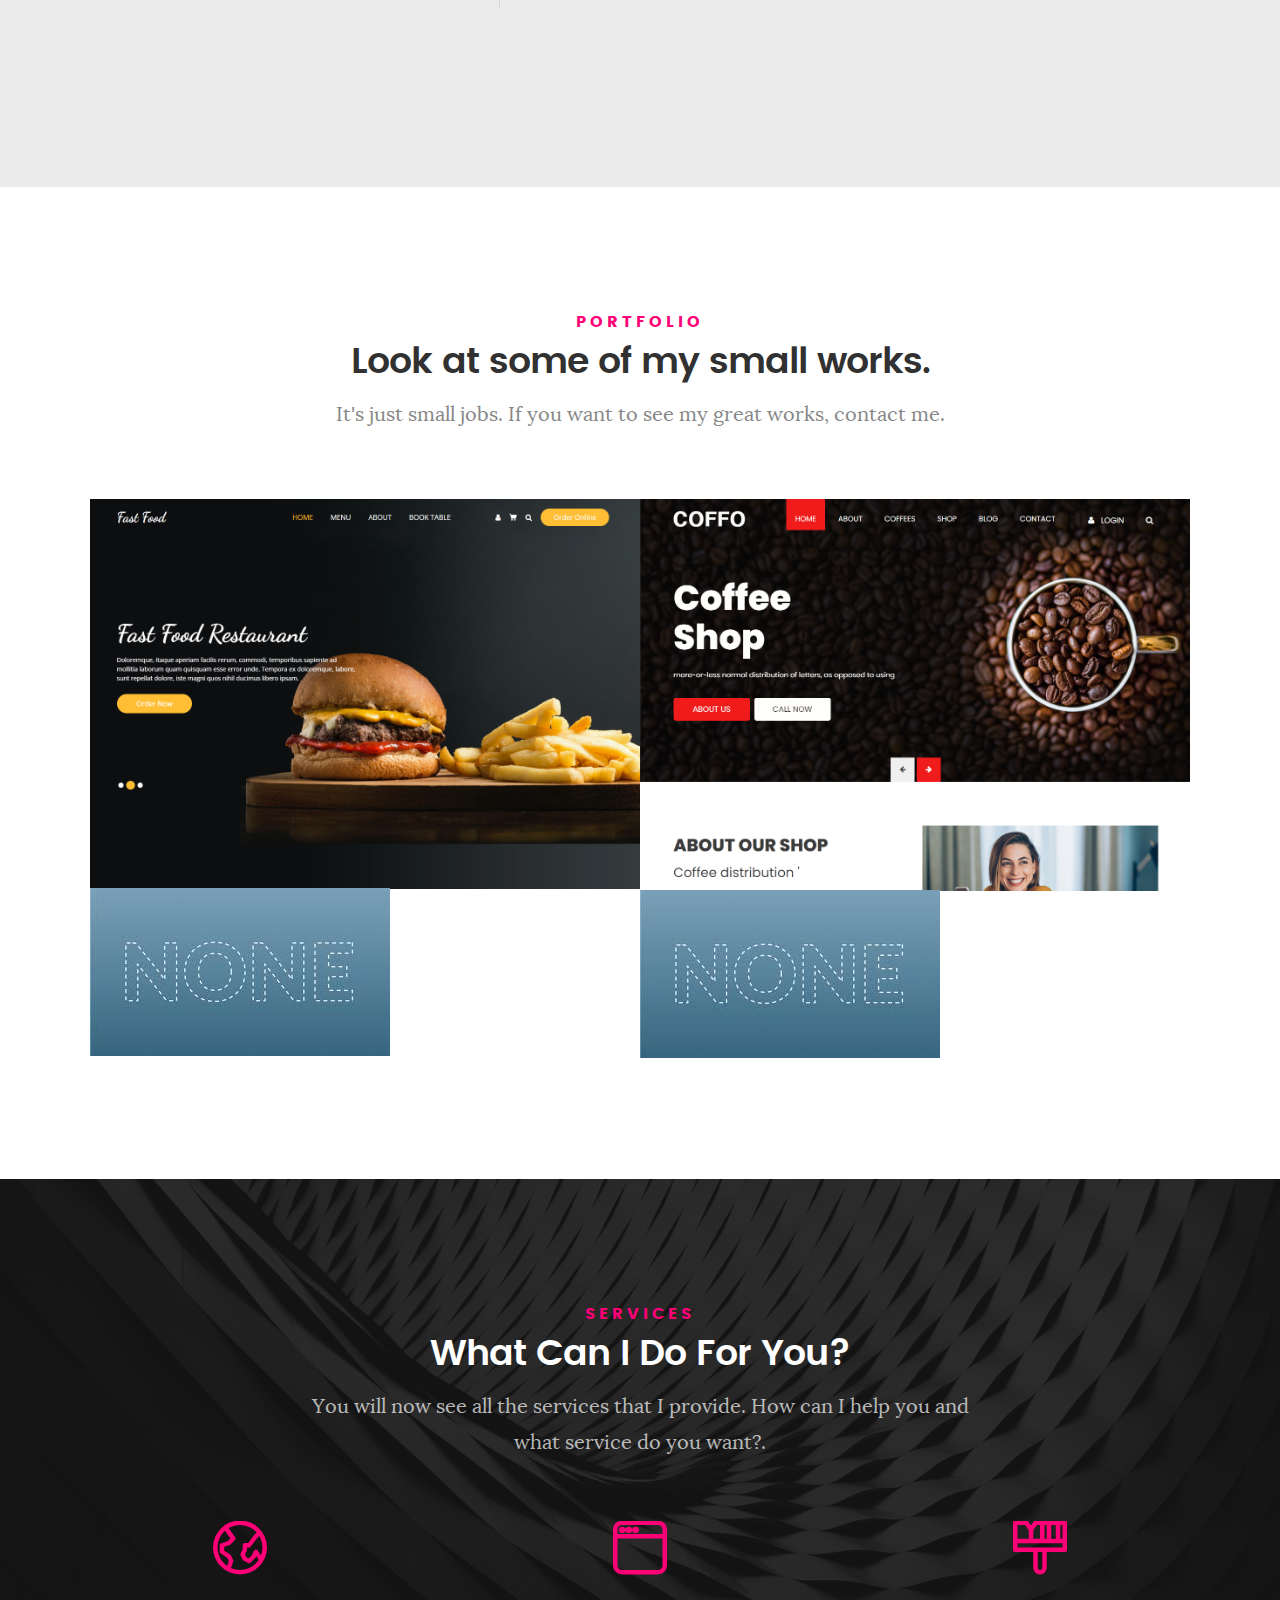
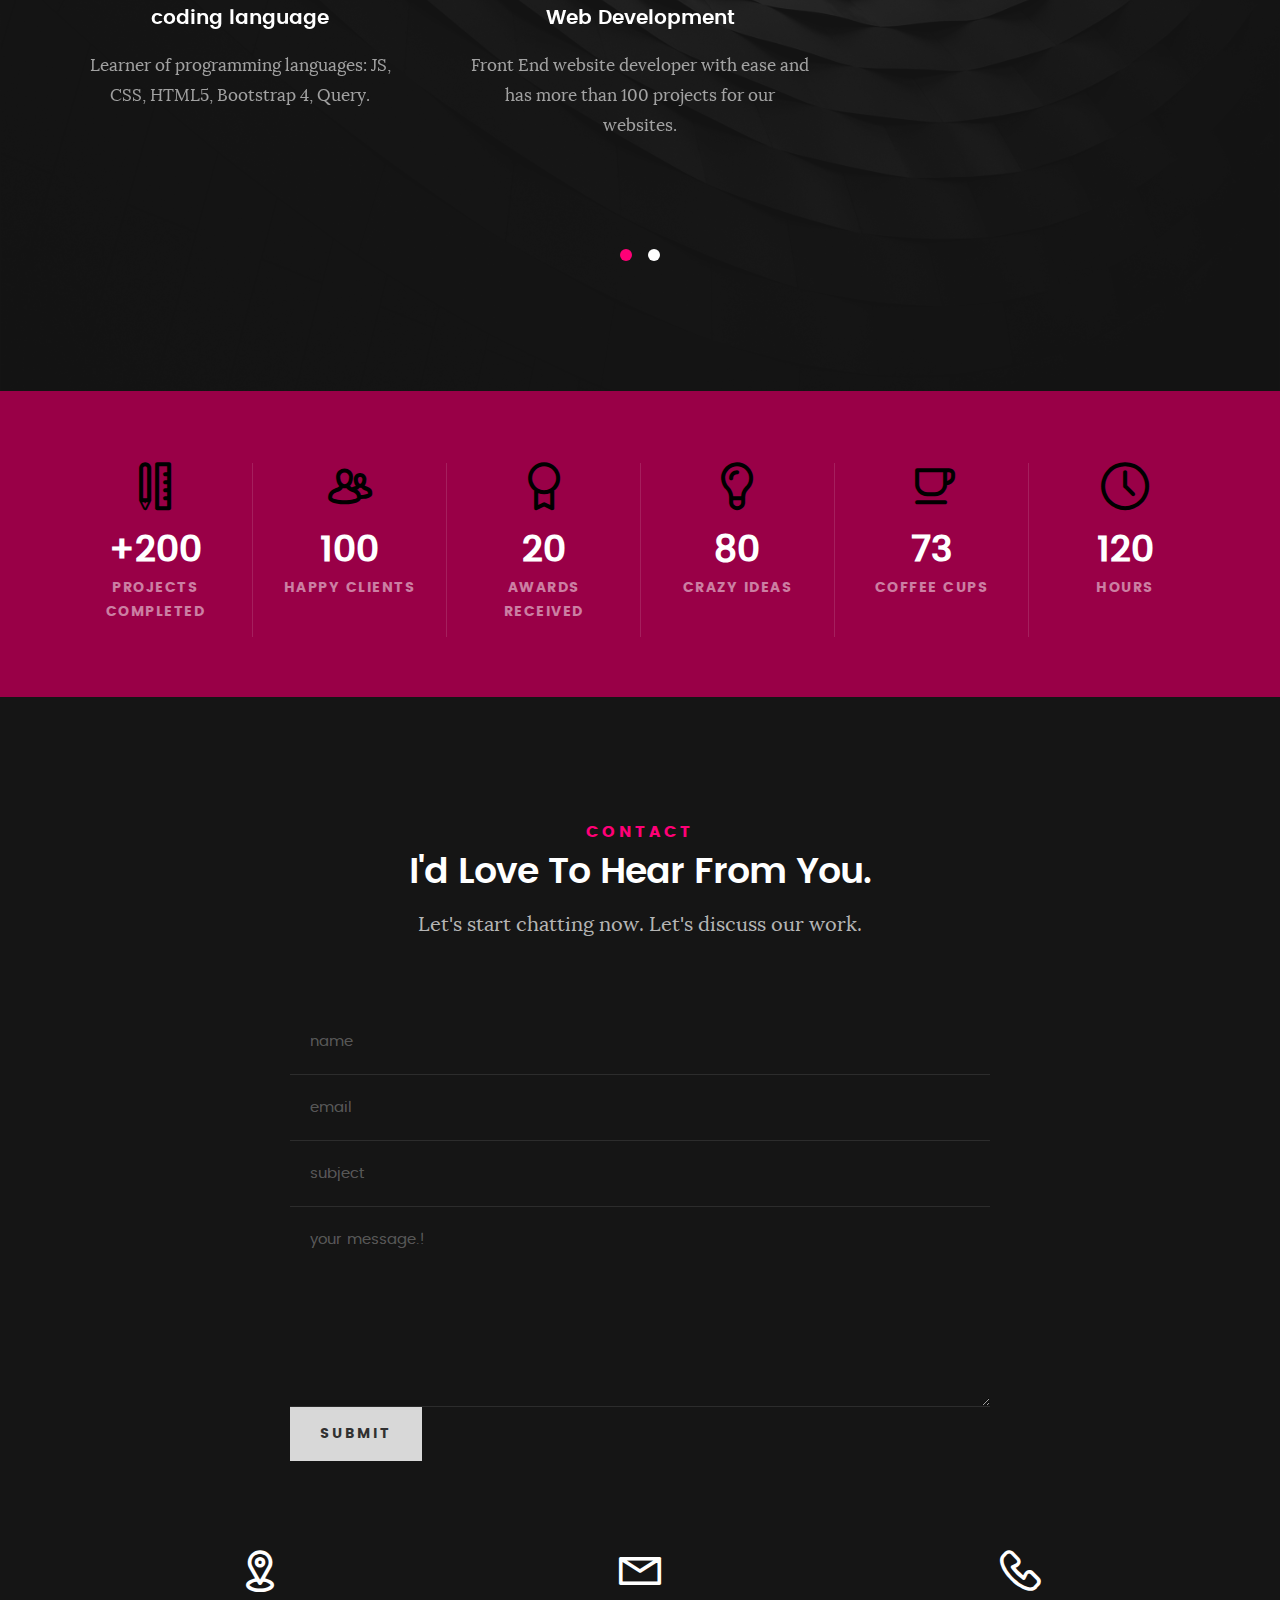
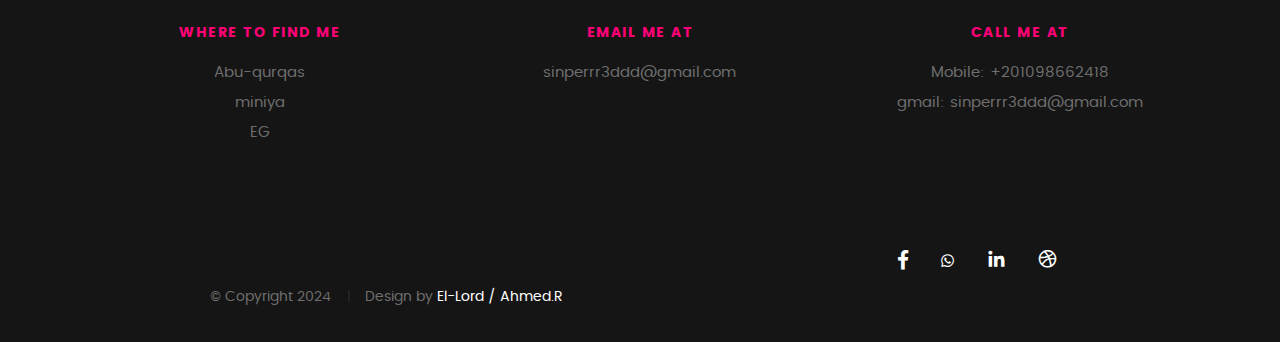
==== commit 7f4c64ba: "Update index.html" ====
--- a/index.html
+++ b/index.html
@@ -98,7 +98,7 @@
 		<li><a class="fa fa-facebook" href="https://www.facebook.com/profile.php?id=61558933496823" target="_blank"></a></li>
 		<li><a class='bx bxl-whatsapp' href="https://api.whatsapp.com/send?phone=201098662418" target="_blank"></a></li>
 		<li><a class='bx bxl-linkedin' href="https://www.linkedin.com/in/lord-dzx-408b47319/" target="_blank"></a></li>
-                <li><a class='bx bxl-dribbble' href=https://dribbble.com/EL-Lord" target="_blank"></a></li>
+                <li><a class='bx bxl-dribbble' href="https://dribbble.com/EL-Lord" target="_blank"></a></li>
 
 
       </ul> <!-- /intro-social -->      	
@@ -826,7 +826,7 @@
 			      <li><a href="https://www.facebook.com/profile.php?id=61558933496823"><i class="fa fa-facebook"></i></a></li>
 			      <li><a href="https://api.whatsapp.com/send?phone=201098662418"><i class='bx bxl-whatsapp'></i></a></li>
 		              <li><a class='bx bxl-linkedin' href="https://www.linkedin.com/in/lord-dzx-408b47319/" target="_blank"></a></li>
-                              <li><a class='bx bxl-dribbble' href=https://dribbble.com/EL-Lord" target="_blank"></a></li>
+                              <li><a class='bx bxl-dribbble' href="https://dribbble.com/EL-Lord" target="_blank"></a></li>
 
 			   </ul> 
 	      		
